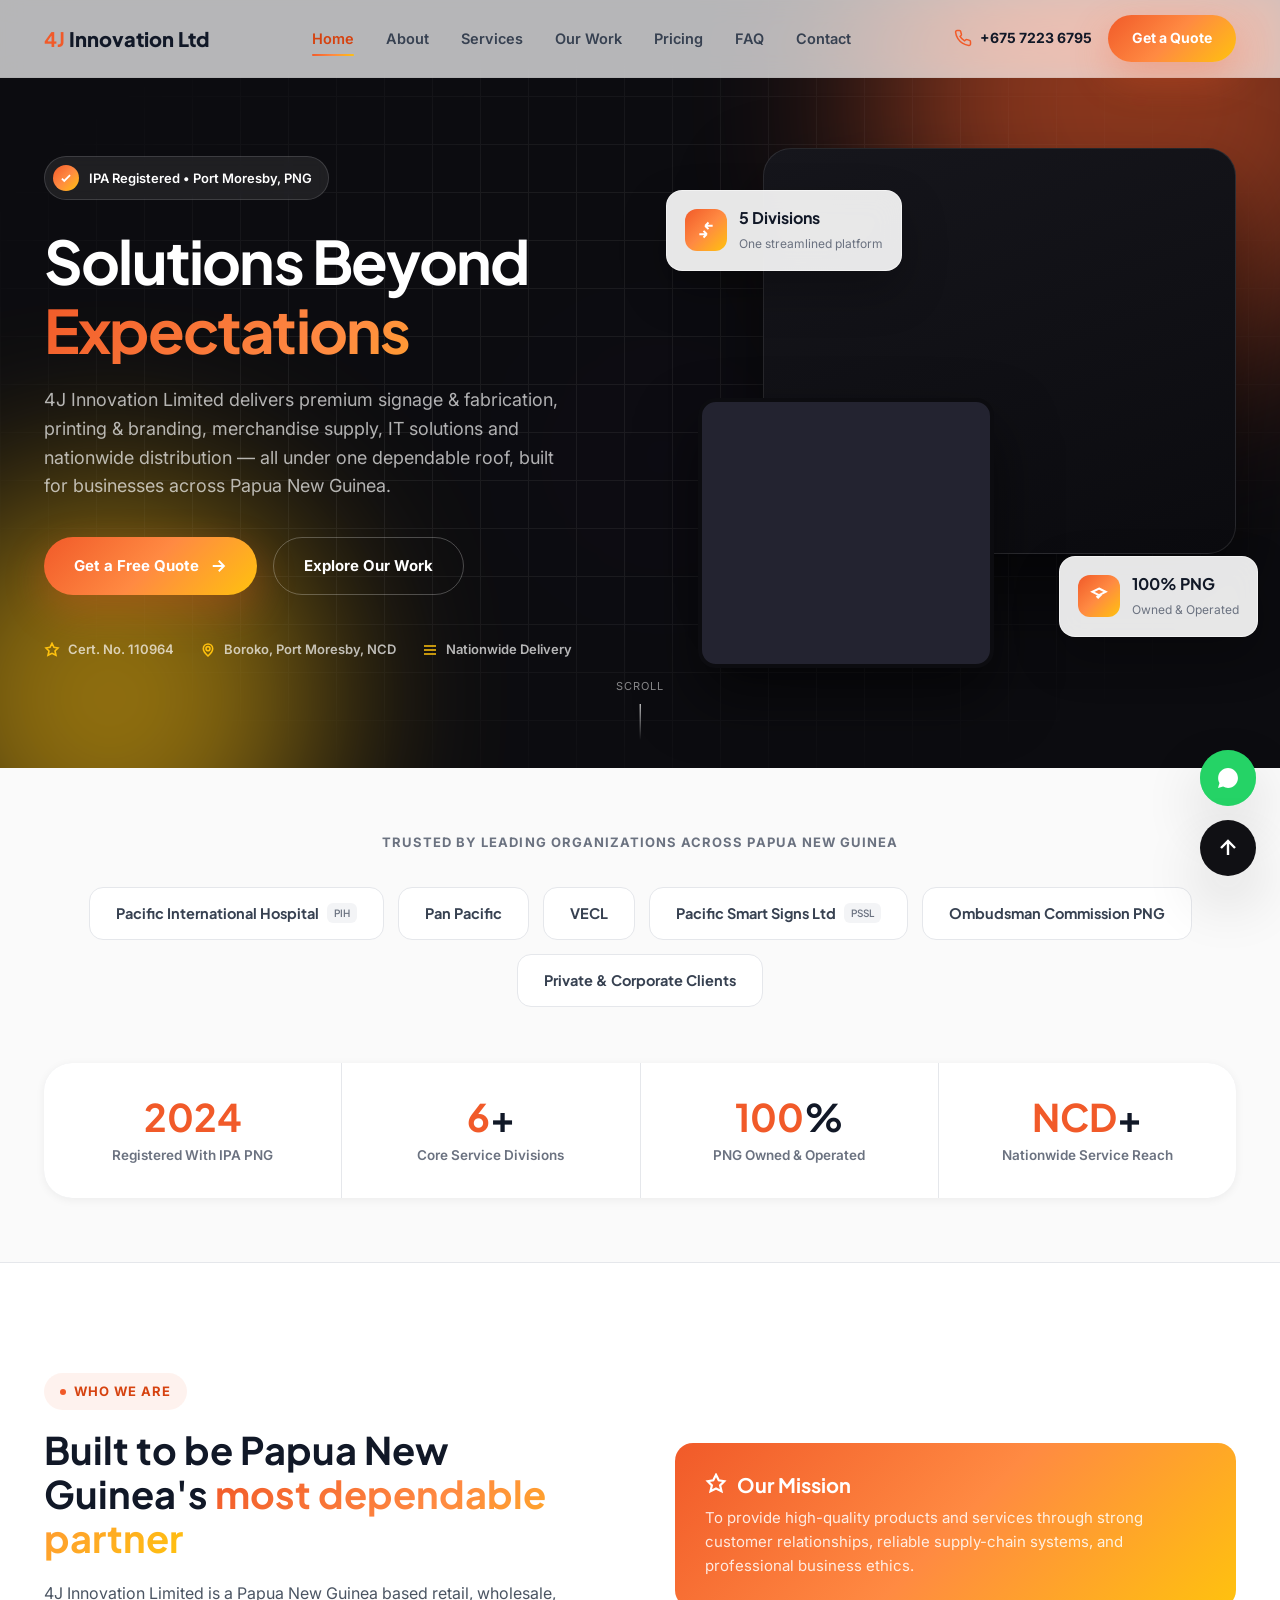
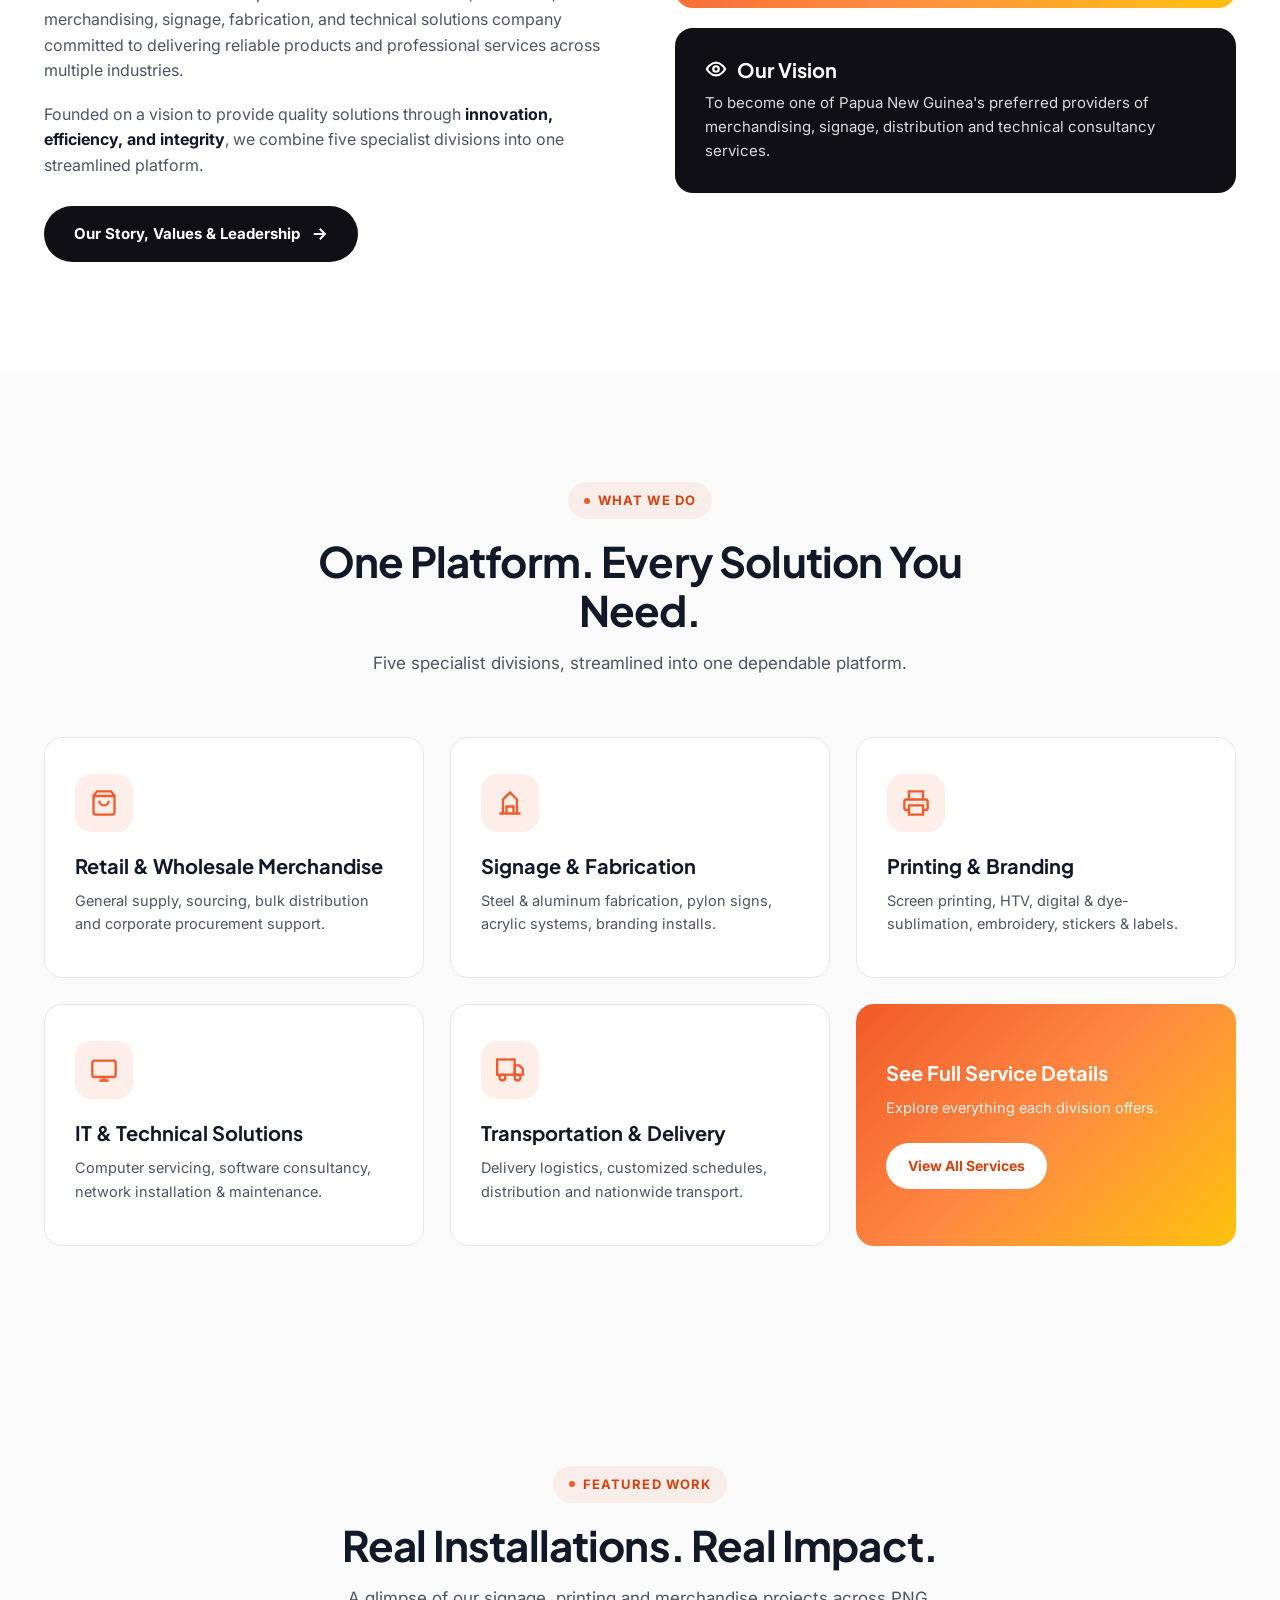
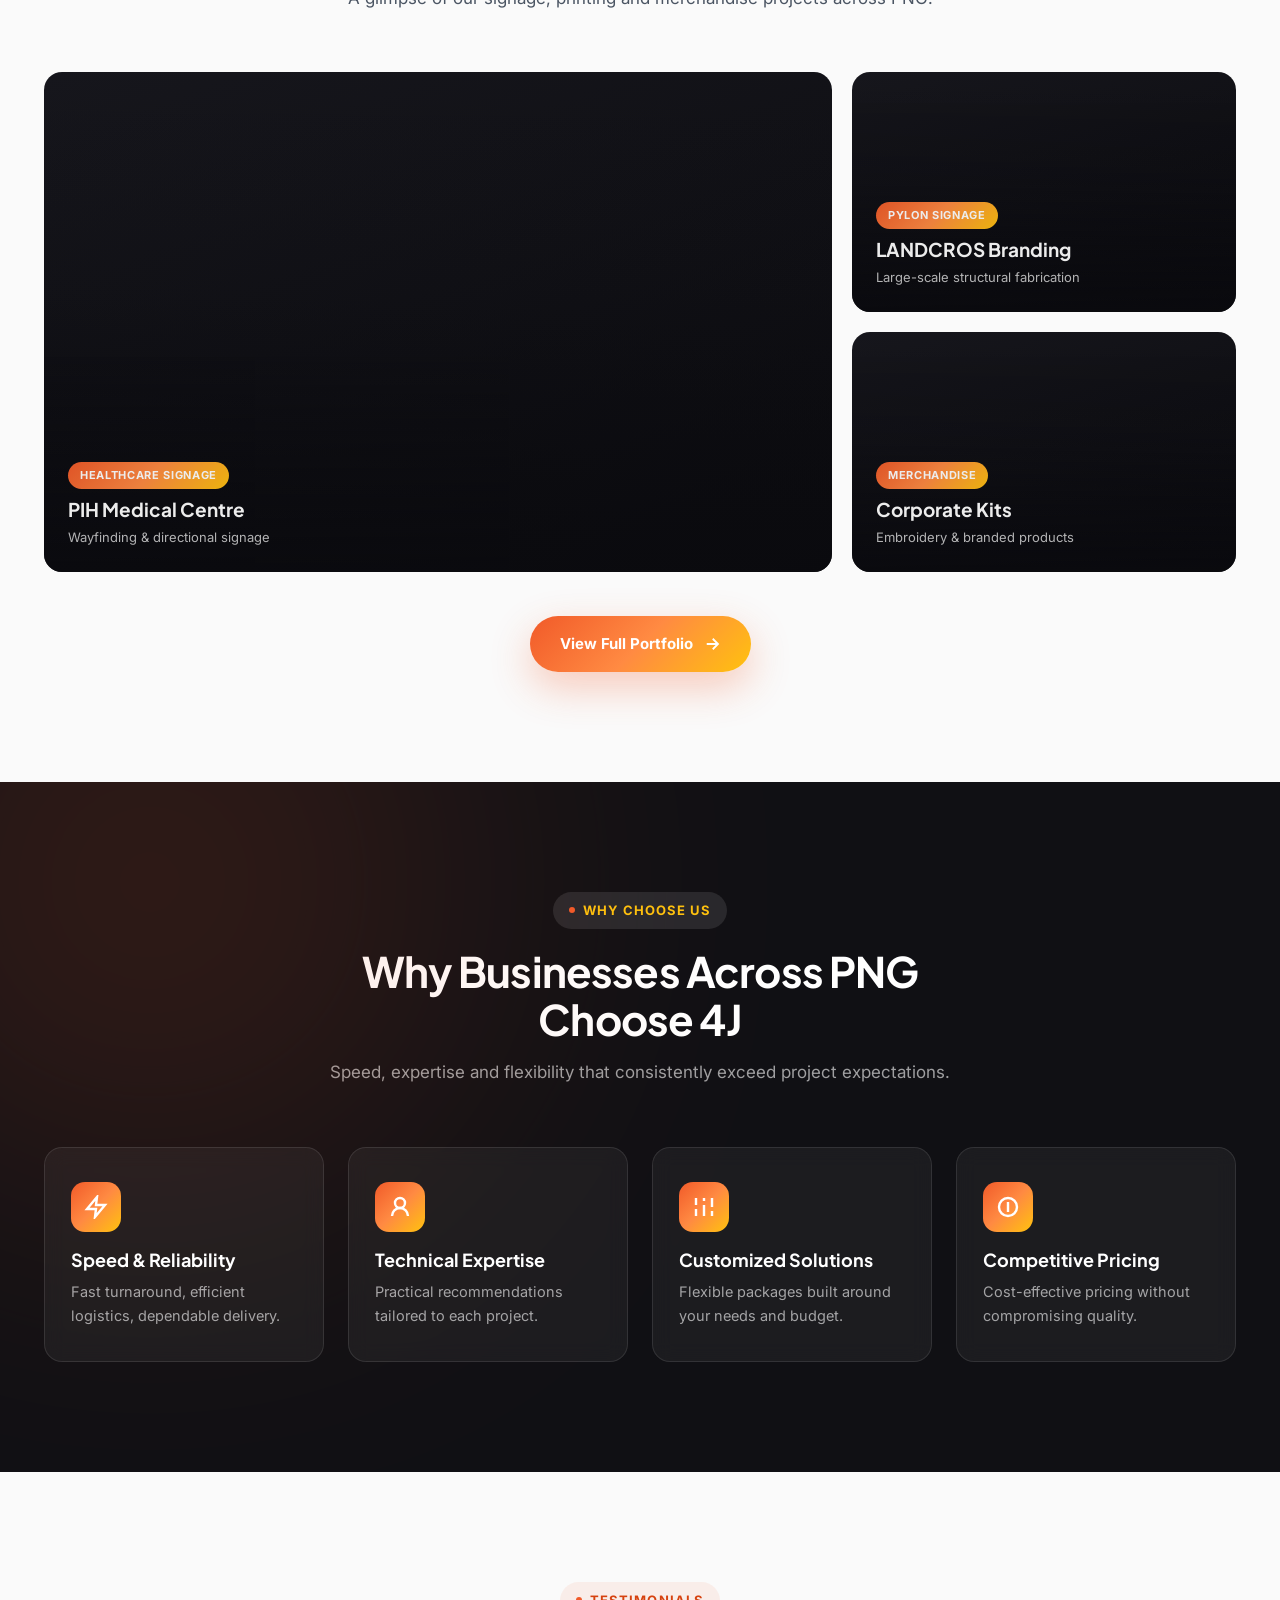
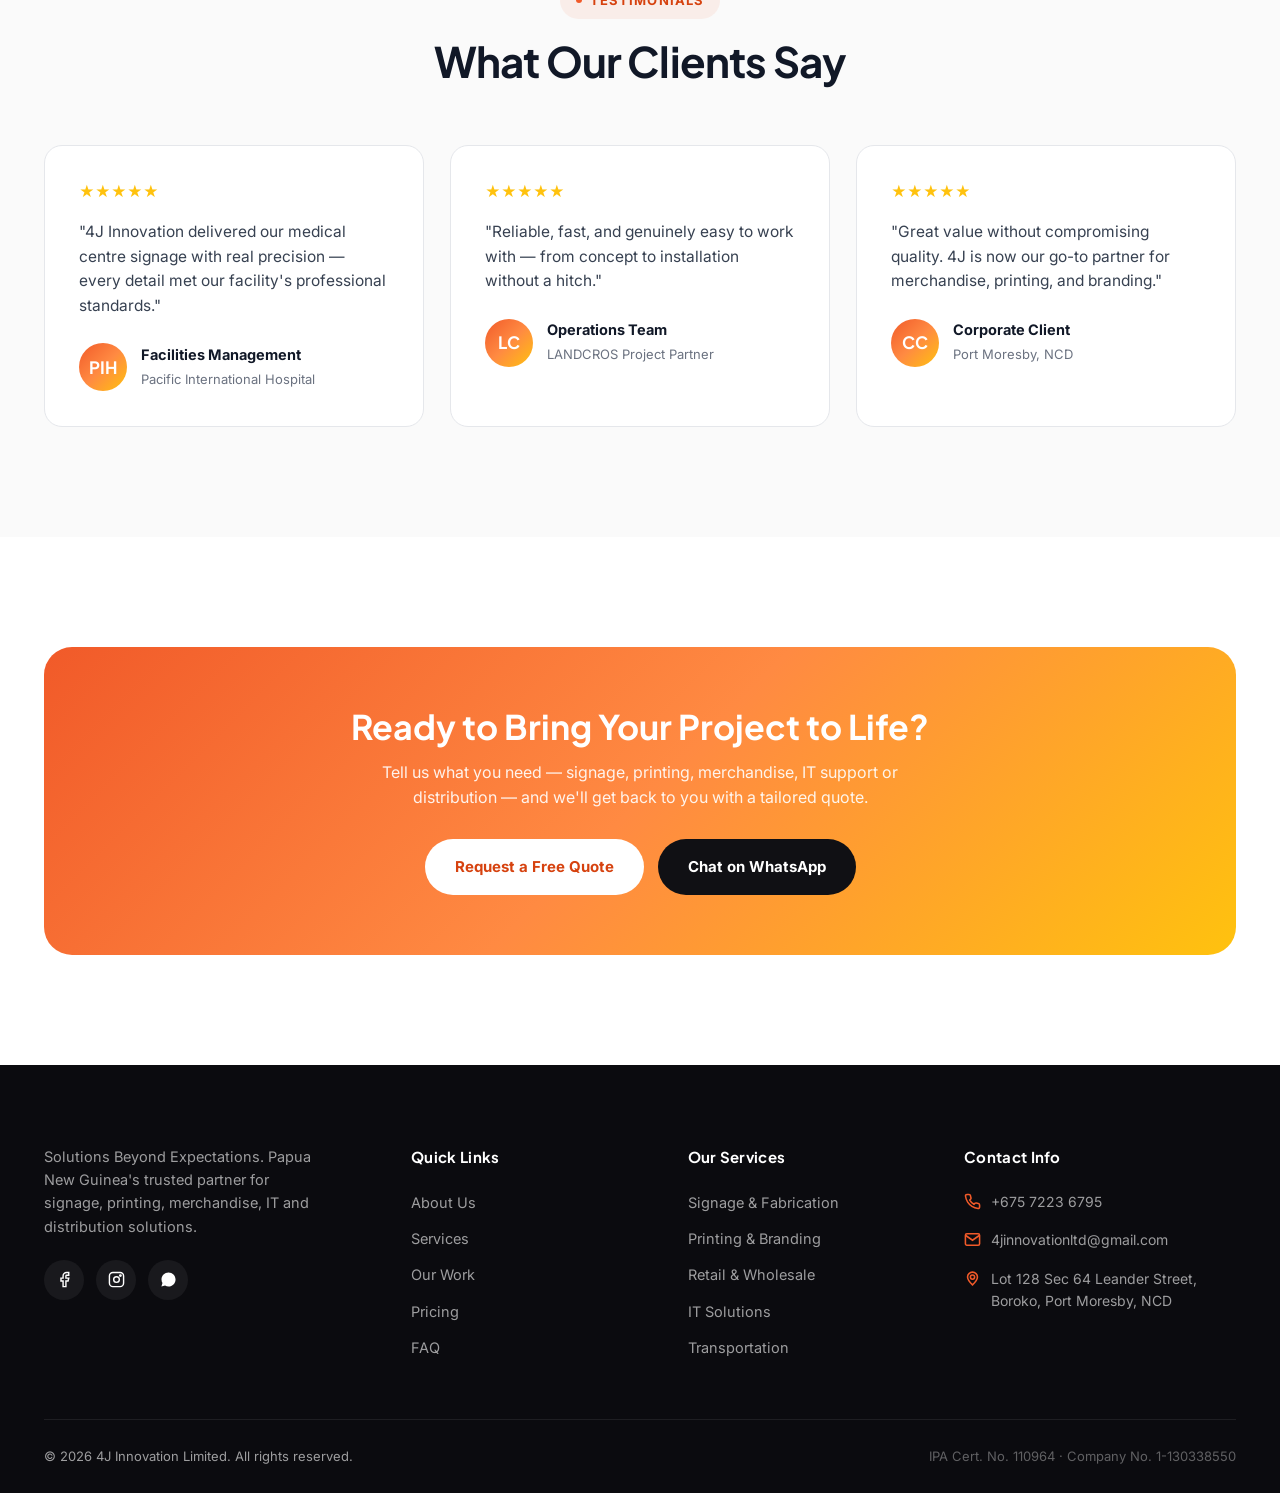
==== index.html @ 77e7da92 "Add files via upload" ====
<!DOCTYPE html>
<html lang="en">
<head>
<meta charset="UTF-8">
<meta name="viewport" content="width=device-width, initial-scale=1.0">
<title>4J Innovation Limited | Signage, Printing, Merchandise & IT Solutions — Papua New Guinea</title>
<meta name="description" content="4J Innovation Limited — Papua New Guinea's trusted partner for signage & fabrication, printing & branding, merchandise supply, IT solutions and nationwide distribution.">
<meta name="theme-color" content="#F15A29">
<link rel="icon" href="assets/favicon.png" type="image/png">
<link rel="apple-touch-icon" href="assets/favicon.png">
<link rel="stylesheet" href="assets/css/style.css">
<link rel="preconnect" href="https://fonts.googleapis.com">
<link rel="preconnect" href="https://fonts.gstatic.com" crossorigin>
<link href="https://fonts.googleapis.com/css2?family=Inter:wght@400;500;600;700;800&family=Plus+Jakarta+Sans:wght@500;600;700;800&display=swap" rel="stylesheet">
</head>
<body>

<a href="#main" class="skip-link">Skip to main content</a>

<!-- NAVBAR -->
<header class="navbar" id="navbar">
  <div class="container">
    <a href="index.html" class="brand" aria-label="4J Innovation Limited home">
      <img src="assets/logo.png" alt="4J Innovation Limited logo" onerror="this.style.display='none';this.nextElementSibling.style.display='flex'">
      <span class="brand-fallback"><b>4J</b>&nbsp;Innovation Ltd</span>
    </a>
    <nav class="nav-links" aria-label="Primary">
      <a href="index.html">Home</a>
      <a href="about.html">About</a>
      <a href="services.html">Services</a>
      <a href="portfolio.html">Our Work</a>
      <a href="pricing.html">Pricing</a>
      <a href="faq.html">FAQ</a>
      <a href="contact.html">Contact</a>
    </nav>
    <div class="nav-actions">
      <a href="tel:+67572236795" class="nav-phone"><svg viewBox="0 0 24 24" fill="none" stroke="currentColor" stroke-width="2"><path d="M22 16.92v3a2 2 0 0 1-2.18 2 19.79 19.79 0 0 1-8.63-3.07 19.5 19.5 0 0 1-6-6 19.79 19.79 0 0 1-3.07-8.67A2 2 0 0 1 4.11 2h3a2 2 0 0 1 2 1.72c.127.96.361 1.903.7 2.81a2 2 0 0 1-.45 2.11L8.09 9.91a16 16 0 0 0 6 6l1.27-1.27a2 2 0 0 1 2.11-.45c.907.339 1.85.573 2.81.7A2 2 0 0 1 22 16.92z"/></svg> +675 7223 6795</a>
      <a href="contact.html" class="btn btn-primary btn-sm">Get a Quote</a>
    </div>
    <button class="burger" id="burger" aria-label="Toggle menu" aria-expanded="false" aria-controls="mobileMenu"><span></span></button>
  </div>
</header>

<div class="mobile-menu" id="mobileMenu">
  <a href="index.html">Home</a>
  <a href="about.html">About</a>
  <a href="services.html">Services</a>
  <a href="portfolio.html">Our Work</a>
  <a href="pricing.html">Pricing</a>
  <a href="faq.html">FAQ</a>
  <a href="contact.html">Contact</a>
  <a href="contact.html" class="btn btn-primary">Get a Free Quote</a>
</div>

<main id="main">

<!-- HERO -->
<section class="hero">
  <div class="hero-bg"><div class="blob blob1"></div><div class="blob blob2"></div><div class="blob blob3"></div></div>
  <div class="hero-grid-lines"></div>
  <div class="container">
    <div class="hero-copy">
      <div class="hero-eyebrow" data-reveal="fade">
        <span class="dot"><svg viewBox="0 0 24 24" fill="none" stroke="currentColor" stroke-width="3"><path d="M5 13l4 4L19 7"/></svg></span>
        IPA Registered • Port Moresby, PNG
      </div>
      <h1 data-reveal="fade" style="transition-delay:.1s">
        <span>Solutions Beyond</span>
        <span class="text-grad">Expectations</span>
      </h1>
      <p class="lead" data-reveal="fade" style="transition-delay:.2s">
        4J Innovation Limited delivers premium signage &amp; fabrication, printing &amp; branding,
        merchandise supply, IT solutions and nationwide distribution — all under one
        dependable roof, built for businesses across Papua New Guinea.
      </p>
      <div class="hero-ctas" data-reveal="fade" style="transition-delay:.3s">
        <a href="contact.html" class="btn btn-primary">Get a Free Quote
          <svg viewBox="0 0 24 24" fill="none" stroke="currentColor" stroke-width="2.4"><path d="M5 12h14M13 5l7 7-7 7"/></svg></a>
        <a href="portfolio.html" class="btn btn-outline" style="border-color:rgba(255,255,255,.25); color:#fff;">Explore Our Work</a>
      </div>
      <div class="hero-trust" data-reveal="fade" style="transition-delay:.4s">
        <span class="pill"><svg viewBox="0 0 24 24" fill="none" stroke="currentColor" stroke-width="2.4"><path d="M12 2l3 6 6 1-4.5 4.5L18 20l-6-3-6 3 1.5-6.5L3 9l6-1 3-6z"/></svg> Cert. No. 110964</span>
        <span class="pill"><svg viewBox="0 0 24 24" fill="none" stroke="currentColor" stroke-width="2.4"><circle cx="12" cy="10" r="3"/><path d="M12 21s-7-6.5-7-11a7 7 0 0 1 14 0c0 4.5-7 11-7 11z"/></svg> Boroko, Port Moresby, NCD</span>
        <span class="pill"><svg viewBox="0 0 24 24" fill="none" stroke="currentColor" stroke-width="2.4"><path d="M3 12h18M3 6h18M3 18h18"/></svg> Nationwide Delivery</span>
      </div>
    </div>
    <div class="hero-visual" data-reveal="right">
      <div class="hero-img-main"><img src="assets/images/landcros-front.jpg" alt="LANDCROS large-format pylon signage engineered by 4J Innovation" onerror="this.remove()"></div>
      <div class="hero-img-sub"><img src="assets/images/pih-wayfinding.jpg" alt="PIH Medical Centre wayfinding signage installed by 4J Innovation" onerror="this.remove()"></div>
      <div class="floating-card card1">
        <div class="fc-ico"><svg viewBox="0 0 24 24" fill="none" stroke="currentColor" stroke-width="2.4"><path d="M20 7h-9m0 0 4-4m-4 4 4 4M4 17h9m0 0-4 4m4-4-4-4"/></svg></div>
        <div><strong>5 Divisions</strong><span>One streamlined platform</span></div>
      </div>
      <div class="floating-card card2">
        <div class="fc-ico"><svg viewBox="0 0 24 24" fill="none" stroke="currentColor" stroke-width="2.4"><path d="M9 12l2 2 4-4M12 3l8 4-8 4-8-4z"/></svg></div>
        <div><strong>100% PNG</strong><span>Owned &amp; Operated</span></div>
      </div>
    </div>
  </div>
  <div class="scroll-cue"><span>Scroll</span><span class="line"></span></div>
</section>

<!-- SOCIAL PROOF -->
<section class="proof">
  <div class="container">
    <p class="proof-label" data-reveal="fade">Trusted by leading organizations across Papua New Guinea</p>
    <div class="logo-row" data-reveal="fade">
      <div class="logo-badge">Pacific International Hospital <span class="tag">PIH</span></div>
      <div class="logo-badge">Pan Pacific</div>
      <div class="logo-badge">VECL</div>
      <div class="logo-badge">Pacific Smart Signs Ltd <span class="tag">PSSL</span></div>
      <div class="logo-badge">Ombudsman Commission PNG</div>
      <div class="logo-badge">Private &amp; Corporate Clients</div>
    </div>
    <div class="stats-bar">
      <div class="stat" data-reveal="scale"><h3><span>2024</span></h3><p>Registered With IPA PNG</p></div>
      <div class="stat" data-reveal="scale" style="transition-delay:.1s"><h3><span data-count="6">0</span>+</h3><p>Core Service Divisions</p></div>
      <div class="stat" data-reveal="scale" style="transition-delay:.2s"><h3><span data-count="100">0</span>%</h3><p>PNG Owned &amp; Operated</p></div>
      <div class="stat" data-reveal="scale" style="transition-delay:.3s"><h3><span>NCD</span>+</h3><p>Nationwide Service Reach</p></div>
    </div>
  </div>
</section>

<!-- ABOUT TEASER -->
<section class="about section-pad">
  <div class="container">
    <div class="about-wrap">
      <div class="about-copy" data-reveal="left">
        <span class="eyebrow">Who We Are</span>
        <h2 style="font-size:clamp(28px,4vw,38px); margin-bottom:22px;">Built to be Papua New Guinea's <span class="text-grad">most dependable partner</span></h2>
        <p>4J Innovation Limited is a Papua New Guinea based retail, wholesale, merchandising, signage, fabrication, and technical solutions company committed to delivering reliable products and professional services across multiple industries.</p>
        <p>Founded on a vision to provide quality solutions through <strong>innovation, efficiency, and integrity</strong>, we combine five specialist divisions into one streamlined platform.</p>
        <a href="about.html" class="btn btn-dark" style="margin-top:10px;">Our Story, Values &amp; Leadership <svg viewBox="0 0 24 24" fill="none" stroke="currentColor" stroke-width="2.4"><path d="M5 12h14M13 5l7 7-7 7"/></svg></a>
      </div>
      <div class="about-cards" data-reveal="right">
        <div class="about-card mission">
          <h4><svg viewBox="0 0 24 24" fill="none" stroke="currentColor" stroke-width="2.4"><path d="M12 2l3 6 6 1-4.5 4.5L18 20l-6-3-6 3 1.5-6.5L3 9l6-1 3-6z"/></svg> Our Mission</h4>
          <p>To provide high-quality products and services through strong customer relationships, reliable supply-chain systems, and professional business ethics.</p>
        </div>
        <div class="about-card vision">
          <h4><svg viewBox="0 0 24 24" fill="none" stroke="currentColor" stroke-width="2.4"><path d="M2 12s4-7 10-7 10 7 10 7-4 7-10 7-10-7-10-7z"/><circle cx="12" cy="12" r="3"/></svg> Our Vision</h4>
          <p>To become one of Papua New Guinea's preferred providers of merchandising, signage, distribution and technical consultancy services.</p>
        </div>
      </div>
    </div>
  </div>
</section>

<!-- SERVICES OVERVIEW -->
<section class="services section-pad">
  <div class="container">
    <div class="section-head" data-reveal="fade">
      <span class="eyebrow">What We Do</span>
      <h2>One Platform. Every Solution You Need.</h2>
      <p>Five specialist divisions, streamlined into one dependable platform.</p>
    </div>
    <div class="services-grid stagger">
      <div class="service-card" data-reveal="scale" style="--i:0">
        <div class="service-icon"><svg viewBox="0 0 24 24" fill="none" stroke="currentColor" stroke-width="2"><path d="M6 2 3 6v14a2 2 0 0 0 2 2h14a2 2 0 0 0 2-2V6l-3-4z"/><path d="M3 6h18M16 10a4 4 0 0 1-8 0"/></svg></div>
        <h3>Retail &amp; Wholesale Merchandise</h3>
        <p class="desc">General supply, sourcing, bulk distribution and corporate procurement support.</p>
      </div>
      <div class="service-card" data-reveal="scale" style="--i:1">
        <div class="service-icon"><svg viewBox="0 0 24 24" fill="none" stroke="currentColor" stroke-width="2"><path d="M3 21h18M6 21V9l6-6 6 6v12M9 21v-6h6v6"/></svg></div>
        <h3>Signage &amp; Fabrication</h3>
        <p class="desc">Steel &amp; aluminum fabrication, pylon signs, acrylic systems, branding installs.</p>
      </div>
      <div class="service-card" data-reveal="scale" style="--i:2">
        <div class="service-icon"><svg viewBox="0 0 24 24" fill="none" stroke="currentColor" stroke-width="2"><path d="M6 9V2h12v7M6 18H4a2 2 0 0 1-2-2v-5a2 2 0 0 1 2-2h16a2 2 0 0 1 2 2v5a2 2 0 0 1-2 2h-2M6 14h12v8H6z"/></svg></div>
        <h3>Printing &amp; Branding</h3>
        <p class="desc">Screen printing, HTV, digital &amp; dye-sublimation, embroidery, stickers &amp; labels.</p>
      </div>
      <div class="service-card" data-reveal="scale" style="--i:3">
        <div class="service-icon"><svg viewBox="0 0 24 24" fill="none" stroke="currentColor" stroke-width="2"><rect x="2" y="4" width="20" height="14" rx="2"/><path d="M8 21h8M12 18v3"/></svg></div>
        <h3>IT &amp; Technical Solutions</h3>
        <p class="desc">Computer servicing, software consultancy, network installation &amp; maintenance.</p>
      </div>
      <div class="service-card" data-reveal="scale" style="--i:4">
        <div class="service-icon"><svg viewBox="0 0 24 24" fill="none" stroke="currentColor" stroke-width="2"><rect x="1" y="3" width="15" height="13"/><path d="M16 8h4l3 3v5h-7z"/><circle cx="5.5" cy="18.5" r="2.5"/><circle cx="18.5" cy="18.5" r="2.5"/></svg></div>
        <h3>Transportation &amp; Delivery</h3>
        <p class="desc">Delivery logistics, customized schedules, distribution and nationwide transport.</p>
      </div>
      <div class="service-card" data-reveal="scale" style="--i:5; background:var(--grad-brand); border:none;">
        <div style="height:100%; display:flex; flex-direction:column; justify-content:center;">
          <h3 style="color:#fff;">See Full Service Details</h3>
          <p class="desc" style="color:rgba(255,255,255,.9); margin-bottom:24px;">Explore everything each division offers.</p>
          <a href="services.html" class="btn btn-white btn-sm" style="align-self:flex-start;">View All Services</a>
        </div>
      </div>
    </div>
  </div>
</section>

<!-- WORK TEASER -->
<section class="showcase section-pad" style="background:var(--gray-50);">
  <div class="container">
    <div class="section-head" data-reveal="fade">
      <span class="eyebrow">Featured Work</span>
      <h2>Real Installations. Real Impact.</h2>
      <p>A glimpse of our signage, printing and merchandise projects across PNG.</p>
    </div>
    <div class="showcase-grid" style="grid-auto-rows:240px;">
      <div class="gallery-item big" data-reveal="scale">
        <img src="assets/images/pih-wayfinding.jpg" alt="PIH Medical Centre wayfinding signage" loading="lazy" onerror="this.remove()">
        <div class="gallery-overlay"><span class="gallery-tag">Healthcare Signage</span><h4>PIH Medical Centre</h4><p>Wayfinding &amp; directional signage</p></div>
      </div>
      <div class="gallery-item" data-reveal="scale" style="transition-delay:.1s">
        <img src="assets/images/landcros-angle.jpg" alt="LANDCROS pylon signage render" loading="lazy" onerror="this.remove()">
        <div class="gallery-overlay"><span class="gallery-tag">Pylon Signage</span><h4>LANDCROS Branding</h4><p>Large-scale structural fabrication</p></div>
      </div>
      <div class="gallery-item" data-reveal="scale" style="transition-delay:.2s">
        <img src="assets/images/merch-set.jpg" alt="Branded corporate merchandise set" loading="lazy" onerror="this.remove()">
        <div class="gallery-overlay"><span class="gallery-tag">Merchandise</span><h4>Corporate Kits</h4><p>Embroidery &amp; branded products</p></div>
      </div>
    </div>
    <div style="text-align:center; margin-top:44px;" data-reveal="fade">
      <a href="portfolio.html" class="btn btn-primary">View Full Portfolio <svg viewBox="0 0 24 24" fill="none" stroke="currentColor" stroke-width="2.4"><path d="M5 12h14M13 5l7 7-7 7"/></svg></a>
    </div>
  </div>
</section>

<!-- WHY US -->
<section class="why-us section-pad">
  <div class="container">
    <div class="section-head" data-reveal="fade">
      <span class="eyebrow" style="background:rgba(255,255,255,.1); color:var(--yellow);">Why Choose Us</span>
      <h2>Why Businesses Across PNG Choose 4J</h2>
      <p>Speed, expertise and flexibility that consistently exceed project expectations.</p>
    </div>
    <div class="benefits-grid stagger">
      <div class="benefit-card" data-reveal="scale" style="--i:0">
        <div class="benefit-icon"><svg viewBox="0 0 24 24" fill="none" stroke="currentColor" stroke-width="2.4"><path d="M13 2 3 14h9l-1 8 10-12h-9l1-8z"/></svg></div>
        <h4>Speed &amp; Reliability</h4><p>Fast turnaround, efficient logistics, dependable delivery.</p>
      </div>
      <div class="benefit-card" data-reveal="scale" style="--i:1">
        <div class="benefit-icon"><svg viewBox="0 0 24 24" fill="none" stroke="currentColor" stroke-width="2.4"><circle cx="12" cy="8" r="5"/><path d="M20 21a8 8 0 0 0-16 0"/></svg></div>
        <h4>Technical Expertise</h4><p>Practical recommendations tailored to each project.</p>
      </div>
      <div class="benefit-card" data-reveal="scale" style="--i:2">
        <div class="benefit-icon"><svg viewBox="0 0 24 24" fill="none" stroke="currentColor" stroke-width="2.4"><path d="M4 21v-7M4 10V3M12 21v-11M12 6V3M20 21v-5M20 12V3"/></svg></div>
        <h4>Customized Solutions</h4><p>Flexible packages built around your needs and budget.</p>
      </div>
      <div class="benefit-card" data-reveal="scale" style="--i:3">
        <div class="benefit-icon"><svg viewBox="0 0 24 24" fill="none" stroke="currentColor" stroke-width="2.4"><circle cx="12" cy="12" r="9"/><path d="M12 7v10"/></svg></div>
        <h4>Competitive Pricing</h4><p>Cost-effective pricing without compromising quality.</p>
      </div>
    </div>
  </div>
</section>

<!-- TESTIMONIALS -->
<section class="testimonials section-pad">
  <div class="container">
    <div class="section-head" data-reveal="fade">
      <span class="eyebrow">Testimonials</span>
      <h2>What Our Clients Say</h2>
    </div>
    <div class="t-track-wrap">
      <div class="t-track" id="tTrack">
        <div class="t-card" data-reveal="scale">
          <div class="stars">★★★★★</div>
          <p class="quote">"4J Innovation delivered our medical centre signage with real precision — every detail met our facility's professional standards."</p>
          <div class="t-person"><div class="t-avatar">PIH</div><div><strong>Facilities Management</strong><span>Pacific International Hospital</span></div></div>
        </div>
        <div class="t-card" data-reveal="scale" style="transition-delay:.12s">
          <div class="stars">★★★★★</div>
          <p class="quote">"Reliable, fast, and genuinely easy to work with — from concept to installation without a hitch."</p>
          <div class="t-person"><div class="t-avatar">LC</div><div><strong>Operations Team</strong><span>LANDCROS Project Partner</span></div></div>
        </div>
        <div class="t-card" data-reveal="scale" style="transition-delay:.24s">
          <div class="stars">★★★★★</div>
          <p class="quote">"Great value without compromising quality. 4J is now our go-to partner for merchandise, printing, and branding."</p>
          <div class="t-person"><div class="t-avatar">CC</div><div><strong>Corporate Client</strong><span>Port Moresby, NCD</span></div></div>
        </div>
      </div>
      <div class="t-dots" id="tDots"></div>
    </div>
  </div>
</section>

<!-- CTA -->
<section class="section-pad">
  <div class="container">
    <div class="cta-banner" data-reveal="scale">
      <h2>Ready to Bring Your Project to Life?</h2>
      <p>Tell us what you need — signage, printing, merchandise, IT support or distribution — and we'll get back to you with a tailored quote.</p>
      <div class="btns">
        <a href="contact.html" class="btn btn-white">Request a Free Quote</a>
        <a href="https://wa.me/67572236795" class="btn btn-dark" target="_blank" rel="noopener">Chat on WhatsApp</a>
      </div>
    </div>
  </div>
</section>

</main>

<!-- FOOTER -->
<footer>
  <div class="container">
    <div class="footer-grid">
      <div class="footer-brand">
        <img src="assets/logo.png" alt="4J Innovation Limited" onerror="this.style.display='none'">
        <p>Solutions Beyond Expectations. Papua New Guinea's trusted partner for signage, printing, merchandise, IT and distribution solutions.</p>
        <div class="footer-socials">
          <a href="#" aria-label="Facebook"><svg viewBox="0 0 24 24" fill="none" stroke="currentColor" stroke-width="2"><path d="M18 2h-3a5 5 0 0 0-5 5v3H7v4h3v8h4v-8h3l1-4h-4V7a1 1 0 0 1 1-1h3z"/></svg></a>
          <a href="#" aria-label="Instagram"><svg viewBox="0 0 24 24" fill="none" stroke="currentColor" stroke-width="2"><rect x="2" y="2" width="20" height="20" rx="5"/><circle cx="12" cy="12" r="4"/><circle cx="17.5" cy="6.5" r="1"/></svg></a>
          <a href="https://wa.me/67572236795" aria-label="WhatsApp"><svg viewBox="0 0 24 24" fill="currentColor"><path d="M12.04 2C6.58 2 2.13 6.45 2.13 11.91c0 1.87.5 3.62 1.36 5.13L2 22l5.11-1.44a9.86 9.86 0 0 0 4.93 1.32h.01c5.46 0 9.9-4.45 9.9-9.91C21.95 6.45 17.5 2 12.04 2z"/></svg></a>
        </div>
      </div>
      <div>
        <h5>Quick Links</h5>
        <div class="footer-links">
          <a href="about.html">About Us</a><a href="services.html">Services</a><a href="portfolio.html">Our Work</a><a href="pricing.html">Pricing</a><a href="faq.html">FAQ</a>
        </div>
      </div>
      <div>
        <h5>Our Services</h5>
        <div class="footer-links">
          <a href="services.html">Signage &amp; Fabrication</a><a href="services.html">Printing &amp; Branding</a><a href="services.html">Retail &amp; Wholesale</a><a href="services.html">IT Solutions</a><a href="services.html">Transportation</a>
        </div>
      </div>
      <div>
        <h5>Contact Info</h5>
        <ul class="footer-contact">
          <li><svg viewBox="0 0 24 24" fill="none" stroke="currentColor" stroke-width="2.2"><path d="M22 16.92v3a2 2 0 0 1-2.18 2 19.79 19.79 0 0 1-8.63-3.07 19.5 19.5 0 0 1-6-6 19.79 19.79 0 0 1-3.07-8.67A2 2 0 0 1 4.11 2h3a2 2 0 0 1 2 1.72c.127.96.361 1.903.7 2.81a2 2 0 0 1-.45 2.11L8.09 9.91a16 16 0 0 0 6 6l1.27-1.27a2 2 0 0 1 2.11-.45c.907.339 1.85.573 2.81.7A2 2 0 0 1 22 16.92z"/></svg> +675 7223 6795</li>
          <li><svg viewBox="0 0 24 24" fill="none" stroke="currentColor" stroke-width="2.2"><rect x="2" y="4" width="20" height="16" rx="2"/><path d="m22 6-10 7L2 6"/></svg> 4jinnovationltd@gmail.com</li>
          <li><svg viewBox="0 0 24 24" fill="none" stroke="currentColor" stroke-width="2.2"><circle cx="12" cy="10" r="3"/><path d="M12 21s-7-6.5-7-11a7 7 0 0 1 14 0c0 4.5-7 11-7 11z"/></svg> Lot 128 Sec 64 Leander Street, Boroko, Port Moresby, NCD</li>
        </ul>
      </div>
    </div>
    <div class="footer-bottom">
      <span>© <span id="year"></span> 4J Innovation Limited. All rights reserved.</span>
      <span class="reg">IPA Cert. No. 110964 · Company No. 1-130338550</span>
    </div>
  </div>
</footer>

<div class="floating-actions">
  <a href="https://wa.me/67572236795" class="fab whatsapp" aria-label="Chat with us on WhatsApp" target="_blank" rel="noopener">
    <svg viewBox="0 0 24 24" fill="currentColor"><path d="M12.04 2C6.58 2 2.13 6.45 2.13 11.91c0 1.87.5 3.62 1.36 5.13L2 22l5.11-1.44a9.86 9.86 0 0 0 4.93 1.32h.01c5.46 0 9.9-4.45 9.9-9.91C21.95 6.45 17.5 2 12.04 2z"/></svg>
  </a>
  <button class="fab top" id="toTop" aria-label="Back to top"><svg viewBox="0 0 24 24" fill="none" stroke="currentColor" stroke-width="2.4"><path d="M12 19V5M5 12l7-7 7 7"/></svg></button>
</div>

<script src="assets/js/main.js" defer></script>
</body>
</html>
---- assets/css/style.css ----
/* ============================================================
   ROOT / RESET
=============================================================== */
:root{
  --orange:#F15A29; --orange-light:#FF8A42; --orange-dark:#D6420F; --yellow:#FFC20E;
  --dark:#101014; --dark-2:#1A1A22; --dark-3:#232330;
  --ink:#111827; --gray-700:#374151; --gray-600:#4B5563; --gray-500:#6B7280;
  --gray-400:#9CA3AF; --gray-200:#E5E7EB; --gray-100:#F3F4F6; --gray-50:#FAFAFA; --white:#FFFFFF;
  --grad-brand: linear-gradient(135deg, var(--orange) 0%, var(--orange-light) 50%, var(--yellow) 100%);
  --grad-dark: linear-gradient(160deg, #16161C 0%, #0B0B0F 100%);
  --font-head: 'Plus Jakarta Sans', 'Inter', sans-serif;
  --font-body: 'Inter', sans-serif;
  --radius-sm:10px; --radius-md:18px; --radius-lg:28px; --radius-full:999px;
  --shadow-sm:0 2px 10px rgba(16,16,20,.06);
  --shadow-md:0 10px 30px rgba(16,16,20,.10);
  --shadow-lg:0 25px 60px rgba(16,16,20,.16);
  --shadow-orange:0 15px 40px rgba(241,90,41,.30);
  --ease: cubic-bezier(.22,1,.36,1);
  --nav-h: 78px;
}
*,*::before,*::after{ box-sizing:border-box; margin:0; padding:0; }
html{ scroll-behavior:smooth; -webkit-text-size-adjust:100%; }
body{ font-family:var(--font-body); color:var(--ink); background:var(--white); line-height:1.6; overflow-x:hidden; -webkit-font-smoothing:antialiased; }
img{ max-width:100%; display:block; }
a{ color:inherit; text-decoration:none; }
ul{ list-style:none; }
button{ font-family:inherit; cursor:pointer; border:none; background:none; }
h1,h2,h3,h4{ font-family:var(--font-head); color:var(--ink); line-height:1.15; font-weight:700; }
section{ position:relative; scroll-margin-top: var(--nav-h); }
:focus-visible{ outline:3px solid var(--orange); outline-offset:3px; border-radius:4px; }
.skip-link{ position:absolute; left:-999px; top:0; z-index:9999; background:var(--orange); color:#fff; padding:14px 22px; border-radius:0 0 10px 0; font-weight:600; }
.skip-link:focus{ left:0; }

/* ============================================================
   UTILITIES
=============================================================== */
.container{ width:100%; max-width:1240px; margin:0 auto; padding:0 24px; }
.section-pad{ padding:110px 0; }
@media(max-width:768px){ .section-pad{ padding:70px 0; } }
.eyebrow{ display:inline-flex; align-items:center; gap:8px; font-size:13px; font-weight:700; letter-spacing:.08em; text-transform:uppercase; color:var(--orange-dark); background:rgba(241,90,41,.08); padding:8px 16px; border-radius:var(--radius-full); margin-bottom:18px; }
.eyebrow::before{ content:''; width:6px; height:6px; border-radius:50%; background:var(--orange); }
.section-head{ max-width:680px; margin:0 auto 60px; text-align:center; }
.section-head h2{ font-size:clamp(28px,4vw,42px); margin-bottom:16px; letter-spacing:-.02em; }
.section-head p{ color:var(--gray-600); font-size:17px; }
.section-head.left{ margin:0 0 50px; text-align:left; }
.text-grad{ background:var(--grad-brand); -webkit-background-clip:text; background-clip:text; color:transparent; }
.btn{ display:inline-flex; align-items:center; justify-content:center; gap:10px; padding:16px 30px; border-radius:var(--radius-full); font-weight:700; font-size:15px; transition:transform .35s var(--ease), box-shadow .35s var(--ease), background .35s var(--ease), color .35s var(--ease); white-space:nowrap; position:relative; isolation:isolate; overflow:hidden; }
.btn svg{ width:18px; height:18px; transition:transform .3s var(--ease); }
.btn-primary{ background:var(--grad-brand); color:#fff; box-shadow:var(--shadow-orange); }
.btn-primary:hover{ transform:translateY(-3px); box-shadow:0 20px 45px rgba(241,90,41,.4); }
.btn-primary:hover svg{ transform:translateX(4px); }
.btn-dark{ background:var(--dark); color:#fff; }
.btn-dark:hover{ transform:translateY(-3px); background:#000; box-shadow:var(--shadow-lg); }
.btn-outline{ background:transparent; border:1.5px solid rgba(17,24,39,.15); color:var(--ink); }
.btn-outline:hover{ border-color:var(--orange); color:var(--orange-dark); transform:translateY(-3px); }
.btn-white{ background:#fff; color:var(--orange-dark); }
.btn-white:hover{ transform:translateY(-3px); box-shadow:0 15px 40px rgba(0,0,0,.25); }
.btn-block{ width:100%; }
.btn-sm{ padding:12px 22px; font-size:14px; }
.pill{ display:inline-flex; align-items:center; gap:8px; font-size:13px; font-weight:600; color:var(--gray-600); }
.pill svg{ width:16px; height:16px; color:var(--orange); flex-shrink:0; }
[data-reveal]{ opacity:0; transform:translateY(36px); transition:opacity .8s var(--ease), transform .8s var(--ease); }
[data-reveal].in-view{ opacity:1; transform:none; }
[data-reveal="fade"]{ transform:none; }
[data-reveal="left"]{ transform:translateX(-40px); }
[data-reveal="left"].in-view{ transform:none; }
[data-reveal="right"]{ transform:translateX(40px); }
[data-reveal="right"].in-view{ transform:none; }
[data-reveal="scale"]{ transform:scale(.92); }
[data-reveal="scale"].in-view{ transform:scale(1); }
@media(prefers-reduced-motion:reduce){ *{ animation-duration:.001ms !important; animation-iteration-count:1 !important; transition-duration:.001ms !important; scroll-behavior:auto !important; } }
.stagger > *{ transition-delay:calc(var(--i,0) * 90ms); }

/* ============================================================
   NAVBAR
=============================================================== */
.navbar{ position:fixed; top:0; left:0; right:0; z-index:1000; height:var(--nav-h); display:flex; align-items:center; background:rgba(255,255,255,.7); backdrop-filter:blur(14px) saturate(180%); -webkit-backdrop-filter:blur(14px) saturate(180%); transition:background .4s var(--ease), box-shadow .4s var(--ease), height .4s var(--ease); border-bottom:1px solid rgba(0,0,0,.04); }
.navbar .container{ display:flex; align-items:center; justify-content:space-between; height:100%; }
.navbar.scrolled{ height:68px; background:rgba(255,255,255,.85); box-shadow:0 4px 30px rgba(16,16,20,.08); }
.brand{ display:flex; align-items:center; gap:10px; z-index:2; }
.brand img{ height:46px; width:auto; transition:height .4s var(--ease); }
.navbar.scrolled .brand img{ height:38px; }
.brand-fallback{ display:none; font-family:var(--font-head); font-weight:800; font-size:20px; color:var(--ink); }
.brand-fallback b{ color:var(--orange); }
.nav-links{ display:flex; align-items:center; gap:32px; }
.nav-links a{ font-size:14.5px; font-weight:600; color:var(--gray-700); position:relative; padding:6px 0; transition:color .3s; }
.nav-links a::after{ content:''; position:absolute; left:0; bottom:0; width:0; height:2px; background:var(--grad-brand); transition:width .35s var(--ease); border-radius:2px; }
.nav-links a:hover{ color:var(--orange-dark); }
.nav-links a:hover::after{ width:100%; }
.nav-links a.active-link{ color:var(--orange-dark); }
.nav-links a.active-link::after{ width:100%; }
.nav-actions{ display:flex; align-items:center; gap:16px; }
.nav-actions .btn{ padding:12px 24px; font-size:14px; }
.nav-phone{ display:flex; align-items:center; gap:8px; font-weight:700; font-size:14px; color:var(--ink); }
.nav-phone svg{ width:18px; height:18px; color:var(--orange); }
.burger{ display:none; width:44px; height:44px; border-radius:50%; align-items:center; justify-content:center; background:var(--gray-100); z-index:2; }
.burger span, .burger span::before, .burger span::after{ content:''; display:block; width:20px; height:2px; background:var(--ink); border-radius:2px; position:relative; transition:all .3s var(--ease); }
.burger span::before{ position:absolute; top:-7px; }
.burger span::after{ position:absolute; top:7px; }
.burger.active span{ background:transparent; }
.burger.active span::before{ top:0; transform:rotate(45deg); }
.burger.active span::after{ top:0; transform:rotate(-45deg); }
.mobile-menu{ position:fixed; inset:0; z-index:999; background:rgba(16,16,20,.98); display:flex; flex-direction:column; align-items:center; justify-content:center; gap:8px; opacity:0; visibility:hidden; transform:translateY(-16px); transition:opacity .4s var(--ease), transform .4s var(--ease), visibility .4s; }
.mobile-menu.active{ opacity:1; visibility:visible; transform:none; }
.mobile-menu a{ color:#fff; font-size:26px; font-weight:700; font-family:var(--font-head); padding:14px 0; }
.mobile-menu a:hover, .mobile-menu a.active-link{ color:var(--orange-light); }
.mobile-menu .btn{ margin-top:24px; }
@media(max-width:960px){ .nav-links, .nav-phone{ display:none; } .burger{ display:flex; } .nav-actions .btn{ display:none; } }

/* ============================================================
   PAGE HERO (subpages)
=============================================================== */
.page-hero{ position:relative; padding:calc(var(--nav-h) + 90px) 0 90px; background:var(--grad-dark); overflow:hidden; color:#fff; text-align:center; }
.page-hero::before{ content:''; position:absolute; width:520px; height:520px; border-radius:50%; background:var(--orange); filter:blur(170px); opacity:.28; top:-220px; left:50%; transform:translateX(-50%); }
.page-hero .container{ position:relative; z-index:1; }
.breadcrumb{ display:flex; justify-content:center; gap:8px; align-items:center; font-size:13.5px; color:rgba(255,255,255,.55); margin-bottom:18px; }
.breadcrumb a{ color:rgba(255,255,255,.8); font-weight:600; }
.breadcrumb a:hover{ color:var(--orange-light); }
.breadcrumb svg{ width:14px; height:14px; }
.page-hero h1{ color:#fff; font-size:clamp(32px,5vw,52px); letter-spacing:-.02em; margin-bottom:16px; }
.page-hero p{ color:rgba(255,255,255,.65); font-size:17px; max-width:640px; margin:0 auto; }

/* ============================================================
   HERO (home)
=============================================================== */
.hero{ position:relative; padding:calc(var(--nav-h) + 70px) 0 100px; overflow:hidden; background:#0C0C10; }
.hero-bg{ position:absolute; inset:0; z-index:0; }
.blob{ position:absolute; border-radius:50%; filter:blur(90px); opacity:.55; animation:float 16s ease-in-out infinite; }
.blob1{ width:520px; height:520px; background:var(--orange); top:-160px; right:-120px; }
.blob2{ width:420px; height:420px; background:var(--yellow); bottom:-140px; left:-100px; animation-delay:-6s; }
.blob3{ width:300px; height:300px; background:#8b3dff10; top:40%; left:40%; animation-delay:-10s; opacity:.25; }
@keyframes float{ 0%,100%{ transform:translate(0,0) scale(1); } 33%{ transform:translate(30px,-40px) scale(1.08); } 66%{ transform:translate(-25px,25px) scale(.95); } }
.hero-grid-lines{ position:absolute; inset:0; z-index:0; opacity:.06; background-image:linear-gradient(#fff 1px,transparent 1px), linear-gradient(90deg,#fff 1px,transparent 1px); background-size:48px 48px; mask-image:radial-gradient(ellipse at center, #000 40%, transparent 80%); }
.hero .container{ position:relative; z-index:2; display:grid; grid-template-columns:1.05fr .95fr; gap:60px; align-items:center; }
@media(max-width:960px){ .hero .container{ grid-template-columns:1fr; text-align:center; } }
.hero-eyebrow{ display:inline-flex; align-items:center; gap:10px; padding:8px 16px 8px 8px; border-radius:var(--radius-full); background:rgba(255,255,255,.08); border:1px solid rgba(255,255,255,.14); color:#fff; font-size:13px; font-weight:600; backdrop-filter:blur(6px); margin-bottom:26px; }
.hero-eyebrow .dot{ width:26px;height:26px;border-radius:50%; background:var(--grad-brand); display:flex;align-items:center;justify-content:center; }
.hero-eyebrow svg{ width:14px;height:14px; color:#fff; }
.hero h1{ color:#fff; font-size:clamp(36px,5.2vw,60px); letter-spacing:-.03em; margin-bottom:22px; }
.hero h1 span{ display:block; }
.hero p.lead{ color:rgba(255,255,255,.68); font-size:18px; max-width:520px; margin-bottom:36px; }
@media(max-width:960px){ .hero p.lead{ margin-left:auto; margin-right:auto; } }
.hero-ctas{ display:flex; gap:16px; flex-wrap:wrap; margin-bottom:44px; }
@media(max-width:960px){ .hero-ctas{ justify-content:center; } }
.hero-trust{ display:flex; flex-wrap:wrap; gap:26px; }
@media(max-width:960px){ .hero-trust{ justify-content:center; } }
.hero-trust .pill{ color:rgba(255,255,255,.7); }
.hero-trust .pill svg{ color:var(--yellow); }
.hero-visual{ position:relative; height:520px; }
@media(max-width:960px){ .hero-visual{ height:380px; margin-top:20px; } }
@media(max-width:520px){ .hero-visual{ height:320px; } }
.hero-img-main{ position:absolute; top:0; right:0; width:88%; height:78%; border-radius:var(--radius-lg); overflow:hidden; box-shadow:0 40px 80px rgba(0,0,0,.5); border:1px solid rgba(255,255,255,.1); background:var(--grad-dark); }
.hero-img-main img{ width:100%; height:100%; object-fit:cover; }
.hero-img-sub{ position:absolute; bottom:0; left:0; width:55%; height:52%; border-radius:var(--radius-md); overflow:hidden; box-shadow:0 30px 60px rgba(0,0,0,.5); border:4px solid #0C0C10; animation:floaty 6s ease-in-out infinite; background:var(--dark-3); }
.hero-img-sub img{ width:100%; height:100%; object-fit:cover; }
@keyframes floaty{ 0%,100%{ transform:translateY(0);} 50%{ transform:translateY(-14px);} }
.floating-card{ position:absolute; background:rgba(255,255,255,.9); backdrop-filter:blur(14px); border-radius:16px; padding:14px 18px; box-shadow:0 20px 45px rgba(0,0,0,.25); display:flex; align-items:center; gap:12px; border:1px solid rgba(255,255,255,.5); animation:floaty 7s ease-in-out infinite; }
.floating-card.card1{ top:8%; left:-6%; animation-delay:-1s; }
.floating-card.card2{ bottom:6%; right:-4%; animation-delay:-3s; }
@media(max-width:640px){ .floating-card{ display:none; } }
.floating-card .fc-ico{ width:42px; height:42px; border-radius:12px; background:var(--grad-brand); display:flex; align-items:center; justify-content:center; flex-shrink:0; }
.floating-card .fc-ico svg{ width:20px; height:20px; color:#fff; }
.floating-card strong{ display:block; font-size:16px; font-family:var(--font-head); color:var(--ink); }
.floating-card span{ font-size:12px; color:var(--gray-500); }
.scroll-cue{ position:absolute; bottom:28px; left:50%; transform:translateX(-50%); z-index:2; display:flex; flex-direction:column; align-items:center; gap:8px; color:rgba(255,255,255,.5); font-size:11px; letter-spacing:.1em; text-transform:uppercase; }
.scroll-cue .line{ width:1px; height:36px; background:linear-gradient(#fff,transparent); position:relative; overflow:hidden; }
.scroll-cue .line::after{ content:''; position:absolute; top:-40%; left:0; width:100%; height:40%; background:var(--orange); animation:scrollLine 2s infinite; }
@keyframes scrollLine{ 0%{ top:-40%;} 100%{ top:100%;} }
@media(max-width:960px){ .scroll-cue{ display:none; } }

/* ============================================================
   SOCIAL PROOF + STATS
=============================================================== */
.proof{ background:var(--gray-50); padding:64px 0; border-bottom:1px solid var(--gray-200); }
.proof-label{ text-align:center; font-size:13px; font-weight:700; letter-spacing:.08em; text-transform:uppercase; color:var(--gray-500); margin-bottom:34px; }
.logo-row{ display:flex; flex-wrap:wrap; align-items:center; justify-content:center; gap:14px; }
.logo-badge{ padding:14px 26px; border-radius:14px; background:#fff; border:1px solid var(--gray-200); font-family:var(--font-head); font-weight:700; color:var(--gray-700); font-size:14.5px; transition:all .35s var(--ease); display:flex; align-items:center; gap:8px; }
.logo-badge:hover{ border-color:var(--orange); color:var(--orange-dark); transform:translateY(-4px); box-shadow:var(--shadow-md); }
.logo-badge span.tag{ font-size:10px; background:var(--gray-100); color:var(--gray-500); padding:2px 7px; border-radius:6px; font-weight:600; }
.stats-bar{ margin-top:56px; display:grid; grid-template-columns:repeat(4,1fr); gap:1px; background:var(--gray-200); border-radius:var(--radius-lg); overflow:hidden; box-shadow:var(--shadow-sm); }
@media(max-width:768px){ .stats-bar{ grid-template-columns:repeat(2,1fr); } }
.stat{ background:#fff; padding:32px 20px; text-align:center; }
.stat h3{ font-size:clamp(28px,3.4vw,38px); font-family:var(--font-head); color:var(--ink); margin-bottom:6px; }
.stat h3 span{ color:var(--orange); }
.stat p{ font-size:13.5px; color:var(--gray-500); font-weight:600; }

/* ============================================================
   ABOUT
=============================================================== */
.about{ background:#fff; }
.about-wrap{ display:grid; grid-template-columns:1fr 1fr; gap:70px; align-items:center; }
@media(max-width:900px){ .about-wrap{ grid-template-columns:1fr; gap:40px; } }
.about-copy p{ color:var(--gray-600); margin-bottom:18px; font-size:16px; }
.about-copy p strong{ color:var(--ink); }
.about-cards{ display:flex; flex-direction:column; gap:20px; }
.about-card{ padding:30px; border-radius:var(--radius-md); position:relative; overflow:hidden; transition:transform .4s var(--ease), box-shadow .4s var(--ease); }
.about-card:hover{ transform:translateY(-6px); box-shadow:var(--shadow-lg); }
.about-card.mission{ background:var(--grad-brand); color:#fff; }
.about-card.vision{ background:var(--dark); color:#fff; }
.about-card h4{ color:#fff; font-size:20px; margin-bottom:10px; display:flex; align-items:center; gap:10px; }
.about-card h4 svg{ width:22px; height:22px; }
.about-card p{ color:rgba(255,255,255,.85); font-size:15px; }

/* ============================================================
   TIMELINE (History)
=============================================================== */
.timeline{ position:relative; max-width:900px; margin:0 auto; }
.timeline::before{ content:''; position:absolute; left:28px; top:0; bottom:0; width:2px; background:var(--gray-200); }
@media(max-width:640px){ .timeline::before{ left:18px; } }
.timeline-item{ position:relative; padding-left:80px; margin-bottom:46px; }
@media(max-width:640px){ .timeline-item{ padding-left:52px; } }
.timeline-item:last-child{ margin-bottom:0; }
.timeline-dot{ position:absolute; left:12px; top:0; width:34px; height:34px; border-radius:50%; background:var(--grad-brand); display:flex; align-items:center; justify-content:center; color:#fff; z-index:1; box-shadow:0 8px 20px rgba(241,90,41,.35); }
.timeline-dot svg{ width:16px; height:16px; }
@media(max-width:640px){ .timeline-dot{ left:2px; width:28px;height:28px; } .timeline-dot svg{ width:13px;height:13px; } }
.timeline-content{ background:#fff; border:1px solid var(--gray-200); border-radius:var(--radius-md); padding:26px 28px; transition:all .4s var(--ease); }
.timeline-content:hover{ transform:translateY(-4px); box-shadow:var(--shadow-md); border-color:transparent; }
.timeline-year{ display:inline-block; font-size:12.5px; font-weight:700; color:var(--orange-dark); background:rgba(241,90,41,.08); padding:4px 12px; border-radius:var(--radius-full); margin-bottom:10px; }
.timeline-content h4{ font-size:18px; margin-bottom:8px; }
.timeline-content p{ color:var(--gray-600); font-size:14.5px; }

/* ============================================================
   CORE VALUES
=============================================================== */
.values-grid{ display:grid; grid-template-columns:repeat(3,1fr); gap:24px; }
@media(max-width:900px){ .values-grid{ grid-template-columns:repeat(2,1fr); } }
@media(max-width:560px){ .values-grid{ grid-template-columns:1fr; } }
.value-card{ text-align:center; padding:38px 26px; border-radius:var(--radius-md); background:#fff; border:1px solid var(--gray-200); transition:all .4s var(--ease); }
.value-card:hover{ transform:translateY(-8px); box-shadow:var(--shadow-lg); border-color:transparent; }
.value-icon{ width:64px; height:64px; border-radius:18px; background:var(--grad-brand); display:flex; align-items:center; justify-content:center; margin:0 auto 20px; transition:transform .4s var(--ease); }
.value-card:hover .value-icon{ transform:rotate(-8deg) scale(1.06); }
.value-icon svg{ width:28px; height:28px; color:#fff; }
.value-card h4{ font-size:18px; margin-bottom:10px; }
.value-card p{ color:var(--gray-600); font-size:14px; }

/* ============================================================
   LEADERSHIP
=============================================================== */
.leader-wrap{ display:grid; grid-template-columns:.85fr 1.15fr; gap:50px; align-items:center; background:var(--dark); border-radius:var(--radius-lg); padding:50px; color:#fff; position:relative; overflow:hidden; }
@media(max-width:860px){ .leader-wrap{ grid-template-columns:1fr; padding:34px; } }
.leader-wrap::before{ content:''; position:absolute; width:400px;height:400px;border-radius:50%;background:var(--orange); filter:blur(150px); opacity:.2; top:-140px; right:-100px; }
.leader-photo{ position:relative; z-index:1; }
.leader-photo-frame{ width:100%; aspect-ratio:1/1.05; border-radius:var(--radius-lg); overflow:hidden; background:var(--grad-brand); display:flex; align-items:center; justify-content:center; box-shadow:var(--shadow-lg); border:1px solid rgba(255,255,255,.1); }
.leader-photo-frame img{ width:100%; height:100%; object-fit:cover; }
.leader-photo-frame .initials{ font-family:var(--font-head); font-size:96px; font-weight:800; color:rgba(255,255,255,.92); }
.leader-info{ position:relative; z-index:1; }
.leader-info .role-tag{ display:inline-block; background:rgba(255,255,255,.1); color:var(--yellow); font-size:12.5px; font-weight:700; text-transform:uppercase; letter-spacing:.06em; padding:6px 16px; border-radius:var(--radius-full); margin-bottom:16px; }
.leader-info h3{ color:#fff; font-size:30px; margin-bottom:4px; }
.leader-info .role{ color:var(--orange-light); font-weight:700; font-size:15px; margin-bottom:20px; }
.leader-info p{ color:rgba(255,255,255,.65); font-size:15px; margin-bottom:16px; }
.leader-quote{ border-left:3px solid var(--orange); padding-left:18px; margin:22px 0; font-style:italic; color:rgba(255,255,255,.85); font-size:15.5px; }
.leader-contact{ display:flex; flex-wrap:wrap; gap:14px; margin-top:20px; }
.leader-contact a{ display:flex; align-items:center; gap:8px; font-size:13.5px; font-weight:600; color:#fff; background:rgba(255,255,255,.08); padding:10px 16px; border-radius:var(--radius-full); transition:all .3s; }
.leader-contact a:hover{ background:var(--grad-brand); transform:translateY(-3px); }
.leader-contact svg{ width:15px; height:15px; }

/* ============================================================
   TEAM DIVISIONS
=============================================================== */
.team-grid{ display:grid; grid-template-columns:repeat(4,1fr); gap:22px; }
@media(max-width:960px){ .team-grid{ grid-template-columns:repeat(2,1fr); } }
@media(max-width:560px){ .team-grid{ grid-template-columns:1fr; } }
.team-card{ padding:30px 24px; border-radius:var(--radius-md); background:var(--gray-50); border:1px solid var(--gray-200); transition:all .4s var(--ease); }
.team-card:hover{ background:#fff; transform:translateY(-6px); box-shadow:var(--shadow-md); border-color:transparent; }
.team-icon{ width:50px; height:50px; border-radius:14px; background:rgba(241,90,41,.1); display:flex; align-items:center; justify-content:center; margin-bottom:16px; }
.team-icon svg{ width:24px; height:24px; color:var(--orange); }
.team-card h4{ font-size:16.5px; margin-bottom:8px; }
.team-card p{ color:var(--gray-600); font-size:13.5px; }

/* ============================================================
   REGISTRATION DETAILS
=============================================================== */
.reg-grid{ display:grid; grid-template-columns:repeat(2,1fr); gap:18px; }
@media(max-width:640px){ .reg-grid{ grid-template-columns:1fr; } }
.reg-item{ display:flex; gap:14px; padding:22px; border-radius:14px; background:#fff; border:1px solid var(--gray-200); }
.reg-item .ico{ width:42px;height:42px; border-radius:12px; background:var(--grad-brand); display:flex; align-items:center; justify-content:center; flex-shrink:0; }
.reg-item .ico svg{ width:19px;height:19px; color:#fff; }
.reg-item strong{ display:block; font-size:13px; color:var(--gray-500); font-weight:600; margin-bottom:4px; }
.reg-item span{ font-size:15px; font-weight:700; color:var(--ink); }

/* ============================================================
   SERVICES
=============================================================== */
.services{ background:var(--gray-50); }
.services-grid{ display:grid; grid-template-columns:repeat(3,1fr); gap:26px; }
@media(max-width:960px){ .services-grid{ grid-template-columns:repeat(2,1fr); } }
@media(max-width:640px){ .services-grid{ grid-template-columns:1fr; } }
.service-card{ background:#fff; border-radius:var(--radius-md); padding:36px 30px; border:1px solid var(--gray-200); transition:transform .4s var(--ease), box-shadow .4s var(--ease), border-color .4s var(--ease); position:relative; overflow:hidden; }
.service-card:hover{ transform:translateY(-10px); box-shadow:var(--shadow-lg); border-color:transparent; }
.service-card > *{ position:relative; z-index:1; }
.service-icon{ width:58px; height:58px; border-radius:16px; background:rgba(241,90,41,.1); display:flex; align-items:center; justify-content:center; margin-bottom:22px; transition:all .4s var(--ease); }
.service-icon svg{ width:28px; height:28px; color:var(--orange); transition:all .4s var(--ease); }
.service-card:hover .service-icon{ background:var(--grad-brand); transform:rotate(-8deg) scale(1.08); }
.service-card:hover .service-icon svg{ color:#fff; }
.service-card h3{ font-size:20px; margin-bottom:12px; }
.service-card ul{ display:flex; flex-direction:column; gap:8px; margin-top:16px; }
.service-card li{ font-size:14px; color:var(--gray-600); display:flex; align-items:flex-start; gap:8px; }
.service-card li svg{ width:15px; height:15px; color:var(--orange); flex-shrink:0; margin-top:3px; }
.service-card p.desc{ color:var(--gray-600); font-size:14.5px; margin-bottom:6px; }

/* ============================================================
   SHOWCASE / GALLERY
=============================================================== */
.showcase{ background:#fff; }
.gallery-filters{ display:flex; justify-content:center; gap:10px; flex-wrap:wrap; margin-bottom:44px; }
.filter-btn{ padding:11px 24px; border-radius:var(--radius-full); border:1.5px solid var(--gray-200); font-weight:700; font-size:13.5px; color:var(--gray-600); background:#fff; transition:all .35s var(--ease); }
.filter-btn:hover{ border-color:var(--orange); color:var(--orange-dark); }
.filter-btn.active{ background:var(--grad-brand); color:#fff; border-color:transparent; box-shadow:var(--shadow-orange); }
.showcase-grid{ display:grid; grid-template-columns:repeat(3,1fr); grid-auto-rows:260px; gap:20px; }
@media(max-width:960px){ .showcase-grid{ grid-template-columns:repeat(2,1fr); grid-auto-rows:220px; } }
@media(max-width:640px){ .showcase-grid{ grid-template-columns:1fr; grid-auto-rows:240px; } }
.gallery-item{ position:relative; border-radius:var(--radius-md); overflow:hidden; cursor:pointer; background:var(--grad-dark); transition:opacity .45s var(--ease), transform .45s var(--ease); }
.gallery-item.big{ grid-column:span 2; grid-row:span 2; }
@media(max-width:640px){ .gallery-item.big{ grid-column:span 1; grid-row:span 1; } }
.gallery-item.hide{ opacity:0; transform:scale(.9); pointer-events:none; position:absolute; width:0; height:0; overflow:hidden; margin:0; padding:0; }
.gallery-item img{ width:100%; height:100%; object-fit:cover; transition:transform .7s var(--ease), opacity .4s; }
.gallery-item:hover img{ transform:scale(1.09); }
.gallery-overlay{ position:absolute; inset:0; background:linear-gradient(0deg, rgba(10,10,14,.9) 0%, rgba(10,10,14,.15) 55%, transparent 100%); display:flex; flex-direction:column; justify-content:flex-end; padding:24px; color:#fff; opacity:.92; transition:opacity .4s; }
.gallery-item:hover .gallery-overlay{ opacity:1; }
.gallery-tag{ align-self:flex-start; font-size:11px; font-weight:700; text-transform:uppercase; letter-spacing:.06em; background:var(--grad-brand); padding:5px 12px; border-radius:var(--radius-full); margin-bottom:10px; }
.gallery-overlay h4{ color:#fff; font-size:19px; margin-bottom:6px; }
.gallery-overlay p{ font-size:13px; color:rgba(255,255,255,.75); max-width:320px; }
.gallery-zoom{ position:absolute; top:16px; right:16px; width:38px; height:38px; border-radius:50%; background:rgba(255,255,255,.16); backdrop-filter:blur(6px); display:flex; align-items:center; justify-content:center; opacity:0; transform:scale(.7); transition:all .35s var(--ease); }
.gallery-item:hover .gallery-zoom{ opacity:1; transform:scale(1); }
.gallery-zoom svg{ width:16px; height:16px; color:#fff; }
.showcase-caption{ text-align:center; margin-top:46px; font-family:var(--font-head); font-size:19px; font-weight:600; color:var(--ink); max-width:640px; margin-left:auto; margin-right:auto; font-style:italic; }
.showcase-caption span{ color:var(--orange); }
.lightbox{ position:fixed; inset:0; z-index:2000; background:rgba(8,8,10,.94); display:flex; align-items:center; justify-content:center; opacity:0; visibility:hidden; transition:opacity .35s, visibility .35s; padding:30px; }
.lightbox.active{ opacity:1; visibility:visible; }
.lightbox-inner{ max-width:900px; width:100%; text-align:center; }
.lightbox-inner img{ width:100%; max-height:70vh; object-fit:contain; border-radius:16px; }
.lightbox-inner h4{ color:#fff; margin-top:20px; }
.lightbox-inner p{ color:rgba(255,255,255,.6); margin-top:6px; }
.lightbox-close{ position:absolute; top:24px; right:30px; width:46px;height:46px; border-radius:50%; background:rgba(255,255,255,.1); display:flex; align-items:center; justify-content:center; color:#fff; }
.lightbox-close svg{ width:20px; height:20px; }

/* ============================================================
   WHY US / BENEFITS
=============================================================== */
.why-us{ background:var(--dark); color:#fff; position:relative; overflow:hidden; }
.why-us::before{ content:''; position:absolute; width:600px; height:600px; border-radius:50%; background:var(--orange); filter:blur(160px); opacity:.18; top:-200px; left:-150px; }
.why-us .section-head h2, .why-us .section-head p{ color:#fff; }
.why-us .section-head p{ color:rgba(255,255,255,.6); }
.benefits-grid{ display:grid; grid-template-columns:repeat(4,1fr); gap:24px; position:relative; z-index:1; }
@media(max-width:960px){ .benefits-grid{ grid-template-columns:repeat(2,1fr); } }
@media(max-width:560px){ .benefits-grid{ grid-template-columns:1fr; } }
.benefit-card{ background:rgba(255,255,255,.05); border:1px solid rgba(255,255,255,.1); border-radius:var(--radius-md); padding:34px 26px; backdrop-filter:blur(10px); transition:all .4s var(--ease); position:relative; }
.benefit-card:hover{ background:rgba(255,255,255,.09); transform:translateY(-8px); border-color:rgba(241,90,41,.5); }
.benefit-num{ font-family:var(--font-head); font-size:38px; font-weight:800; color:rgba(255,255,255,.12); margin-bottom:10px; }
.benefit-icon{ width:50px; height:50px; border-radius:14px; background:var(--grad-brand); display:flex; align-items:center; justify-content:center; margin-bottom:18px; }
.benefit-icon svg{ width:24px; height:24px; color:#fff; }
.benefit-card h4{ color:#fff; font-size:18px; margin-bottom:10px; }
.benefit-card p{ color:rgba(255,255,255,.6); font-size:14.5px; }
.commitment{ margin-top:70px; display:grid; grid-template-columns:1fr 1fr; gap:50px; align-items:center; background:rgba(255,255,255,.04); border:1px solid rgba(255,255,255,.08); border-radius:var(--radius-lg); padding:50px; position:relative; z-index:1; }
@media(max-width:900px){ .commitment{ grid-template-columns:1fr; padding:34px; } }
.commitment h3{ color:#fff; font-size:26px; margin-bottom:16px; }
.commitment p.lead{ color:rgba(255,255,255,.6); margin-bottom:26px; }
.commit-list{ display:flex; flex-direction:column; gap:14px; }
.commit-list li{ display:flex; align-items:center; gap:12px; color:#fff; font-weight:600; font-size:15px; }
.commit-list li .ico{ width:28px;height:28px; border-radius:50%; background:var(--grad-brand); display:flex; align-items:center; justify-content:center; flex-shrink:0; }
.commit-list li svg{ width:14px; height:14px; color:#fff; }

/* ============================================================
   TESTIMONIALS
=============================================================== */
.testimonials{ background:var(--gray-50); }
.t-track-wrap{ position:relative; }
.t-track{ display:grid; grid-template-columns:repeat(3,1fr); gap:26px; }
@media(max-width:960px){ .t-track{ display:flex; overflow-x:auto; scroll-snap-type:x mandatory; gap:20px; padding-bottom:10px; } .t-track::-webkit-scrollbar{ display:none; } .t-card{ min-width:85%; scroll-snap-align:center; } }
.t-card{ background:#fff; border-radius:var(--radius-md); padding:34px; border:1px solid var(--gray-200); transition:all .4s var(--ease); position:relative; }
.t-card:hover{ transform:translateY(-8px); box-shadow:var(--shadow-lg); }
.t-quote-ico{ width:40px; height:40px; color:rgba(241,90,41,.18); margin-bottom:14px; }
.t-quote-ico svg{ width:100%; height:100%; }
.stars{ display:flex; gap:3px; margin-bottom:16px; color:var(--yellow); font-size:15px; }
.t-card p.quote{ color:var(--gray-700); font-size:15.5px; margin-bottom:24px; }
.t-person{ display:flex; align-items:center; gap:14px; }
.t-avatar{ width:48px; height:48px; border-radius:50%; background:var(--grad-brand); display:flex; align-items:center; justify-content:center; color:#fff; font-family:var(--font-head); font-weight:700; font-size:17px; flex-shrink:0; }
.t-person strong{ display:block; font-size:14.5px; }
.t-person span{ font-size:13px; color:var(--gray-500); }
.t-dots{ display:none; justify-content:center; gap:8px; margin-top:24px; }
@media(max-width:960px){ .t-dots{ display:flex; } }
.t-dots button{ width:8px; height:8px; border-radius:50%; background:var(--gray-200); transition:all .3s; }
.t-dots button.active{ width:24px; border-radius:6px; background:var(--orange); }

/* ============================================================
   PRICING
=============================================================== */
.pricing{ background:#fff; }
.pricing-grid{ display:grid; grid-template-columns:repeat(3,1fr); gap:26px; align-items:stretch; }
@media(max-width:960px){ .pricing-grid{ grid-template-columns:1fr; max-width:480px; margin:0 auto; } }
.price-card{ border:1px solid var(--gray-200); border-radius:var(--radius-lg); padding:40px 34px; display:flex; flex-direction:column; transition:all .4s var(--ease); position:relative; background:#fff; }
.price-card:hover{ transform:translateY(-8px); box-shadow:var(--shadow-lg); }
.price-card.featured{ background:var(--dark); color:#fff; border-color:transparent; transform:scale(1.04); box-shadow:var(--shadow-lg); }
.price-card.featured:hover{ transform:scale(1.04) translateY(-8px); }
.price-card.featured *{ color:#fff; }
.featured-badge{ position:absolute; top:-14px; left:50%; transform:translateX(-50%); background:var(--grad-brand); color:#fff; font-size:12px; font-weight:700; padding:6px 18px; border-radius:var(--radius-full); text-transform:uppercase; letter-spacing:.05em; }
.price-card h3{ font-size:22px; margin-bottom:8px; }
.price-card .p-desc{ color:var(--gray-500); font-size:14px; margin-bottom:24px; }
.price-card.featured .p-desc{ color:rgba(255,255,255,.6); }
.price-card .p-value{ font-family:var(--font-head); font-size:32px; font-weight:800; margin-bottom:4px; }
.price-card .p-note{ font-size:13px; color:var(--gray-500); margin-bottom:28px; padding-bottom:28px; border-bottom:1px solid var(--gray-200); }
.price-card.featured .p-note{ border-color:rgba(255,255,255,.15); color:rgba(255,255,255,.5); }
.price-card ul{ display:flex; flex-direction:column; gap:14px; margin-bottom:30px; flex-grow:1; }
.price-card li{ display:flex; align-items:flex-start; gap:10px; font-size:14.5px; color:var(--gray-600); }
.price-card.featured li{ color:rgba(255,255,255,.82); }
.price-card li svg{ width:16px; height:16px; color:var(--orange); margin-top:3px; flex-shrink:0; }
.price-card.featured li svg{ color:var(--yellow); }

/* ============================================================
   FAQ
=============================================================== */
.faq{ background:var(--gray-50); }
.faq-wrap{ max-width:820px; margin:0 auto; }
.faq-item{ background:#fff; border:1px solid var(--gray-200); border-radius:16px; margin-bottom:14px; overflow:hidden; transition:border-color .3s; }
.faq-item.active{ border-color:var(--orange); }
.faq-q{ display:flex; align-items:center; justify-content:space-between; width:100%; padding:22px 26px; text-align:left; font-family:var(--font-head); font-weight:700; font-size:16px; color:var(--ink); }
.faq-q .chev{ width:22px; height:22px; border-radius:50%; background:var(--gray-100); display:flex; align-items:center; justify-content:center; transition:all .35s var(--ease); flex-shrink:0; margin-left:20px; }
.faq-item.active .faq-q .chev{ background:var(--grad-brand); transform:rotate(180deg); }
.faq-q .chev svg{ width:12px; height:12px; color:var(--gray-600); transition:color .3s; }
.faq-item.active .faq-q .chev svg{ color:#fff; }
.faq-a{ max-height:0; overflow:hidden; transition:max-height .45s var(--ease); }
.faq-a-inner{ padding:0 26px 24px; color:var(--gray-600); font-size:15px; }

/* ============================================================
   CTA BANNER (subpages)
=============================================================== */
.cta-banner{ background:var(--grad-brand); border-radius:var(--radius-lg); padding:60px 50px; text-align:center; color:#fff; position:relative; overflow:hidden; }
.cta-banner h2{ color:#fff; font-size:clamp(24px,3.4vw,34px); margin-bottom:14px; }
.cta-banner p{ color:rgba(255,255,255,.9); max-width:520px; margin:0 auto 28px; }
.cta-banner .btns{ display:flex; gap:14px; justify-content:center; flex-wrap:wrap; }

/* ============================================================
   FULL CTA + CONTACT (contact page)
=============================================================== */
.cta{ background:var(--grad-dark); position:relative; overflow:hidden; color:#fff; }
.cta::before{ content:''; position:absolute; width:700px; height:700px; background:var(--orange); border-radius:50%; filter:blur(180px); opacity:.25; top:-250px; right:-200px; }
.cta-wrap{ display:grid; grid-template-columns:1fr 1fr; gap:60px; position:relative; z-index:1; }
@media(max-width:960px){ .cta-wrap{ grid-template-columns:1fr; } }
.cta-copy h2{ color:#fff; font-size:clamp(28px,4vw,42px); margin-bottom:18px; letter-spacing:-.02em; }
.cta-copy p{ color:rgba(255,255,255,.65); font-size:16.5px; margin-bottom:32px; max-width:460px; }
.cta-contact-list{ display:flex; flex-direction:column; gap:18px; margin-top:10px; }
.cta-contact-list a, .cta-contact-list div{ display:flex; align-items:center; gap:14px; color:#fff; font-weight:600; font-size:15px; }
.cta-contact-list .ico{ width:42px;height:42px; border-radius:12px; background:rgba(255,255,255,.08); display:flex; align-items:center; justify-content:center; flex-shrink:0; }
.cta-contact-list .ico svg{ width:19px; height:19px; color:var(--orange-light); }
.cta-contact-list span.small{ display:block; font-size:12.5px; color:rgba(255,255,255,.5); font-weight:500; }
.contact-form{ background:rgba(255,255,255,.06); border:1px solid rgba(255,255,255,.12); border-radius:var(--radius-lg); padding:40px; backdrop-filter:blur(14px); }
.contact-form h3{ color:#fff; font-size:22px; margin-bottom:6px; }
.contact-form p.sub{ color:rgba(255,255,255,.55); font-size:14px; margin-bottom:26px; }
.form-row{ display:grid; grid-template-columns:1fr 1fr; gap:16px; margin-bottom:16px; }
@media(max-width:520px){ .form-row{ grid-template-columns:1fr; } }
.form-group{ margin-bottom:16px; }
.form-group label{ display:block; font-size:13px; font-weight:600; color:rgba(255,255,255,.7); margin-bottom:8px; }
.form-group input, .form-group select, .form-group textarea{ width:100%; padding:14px 16px; border-radius:12px; border:1px solid rgba(255,255,255,.16); background:rgba(255,255,255,.06); color:#fff; font-family:inherit; font-size:14.5px; transition:all .3s; }
.form-group input::placeholder, .form-group textarea::placeholder{ color:rgba(255,255,255,.35); }
.form-group input:focus, .form-group select:focus, .form-group textarea:focus{ border-color:var(--orange); background:rgba(255,255,255,.1); outline:none; }
.form-group select option{ background:#1a1a22; }
.form-note{ display:flex; align-items:center; gap:8px; font-size:12.5px; color:rgba(255,255,255,.45); margin-top:14px; }
.form-note svg{ width:14px; height:14px; }
.form-success{ display:none; align-items:center; gap:12px; background:rgba(34,197,94,.15); border:1px solid rgba(34,197,94,.4); color:#86efac; padding:14px 18px; border-radius:12px; font-size:14px; font-weight:600; margin-bottom:16px; }
.form-success.show{ display:flex; }
.form-success svg{ width:20px; height:20px; flex-shrink:0; }
.map-wrap{ margin-top:60px; border-radius:var(--radius-lg); overflow:hidden; box-shadow:var(--shadow-md); border:1px solid var(--gray-200); }
.map-wrap iframe{ width:100%; height:380px; border:0; display:block; }

/* ============================================================
   FOOTER
=============================================================== */
footer{ background:#0B0B0F; color:rgba(255,255,255,.6); padding:80px 0 0; }
.footer-grid{ display:grid; grid-template-columns:1.4fr 1fr 1fr 1.2fr; gap:50px; padding-bottom:60px; border-bottom:1px solid rgba(255,255,255,.08); }
@media(max-width:900px){ .footer-grid{ grid-template-columns:1fr 1fr; row-gap:40px; } }
@media(max-width:560px){ .footer-grid{ grid-template-columns:1fr; } }
.footer-brand img{ height:52px; margin-bottom:18px; }
.footer-brand p{ font-size:14.5px; max-width:280px; margin-bottom:22px; }
.footer-socials{ display:flex; gap:12px; }
.footer-socials a{ width:40px; height:40px; border-radius:50%; background:rgba(255,255,255,.06); display:flex; align-items:center; justify-content:center; transition:all .3s var(--ease); }
.footer-socials a:hover{ background:var(--grad-brand); transform:translateY(-4px); }
.footer-socials svg{ width:17px; height:17px; color:#fff; }
footer h5{ color:#fff; font-family:var(--font-head); font-size:15px; margin-bottom:22px; letter-spacing:.02em; }
.footer-links{ display:flex; flex-direction:column; gap:13px; }
.footer-links a{ font-size:14.5px; transition:color .3s, padding-left .3s; }
.footer-links a:hover{ color:var(--orange-light); padding-left:4px; }
.footer-contact li{ display:flex; align-items:flex-start; gap:10px; margin-bottom:16px; font-size:14px; }
.footer-contact svg{ width:17px; height:17px; color:var(--orange); flex-shrink:0; margin-top:2px; }
.footer-bottom{ padding:26px 0; display:flex; align-items:center; justify-content:space-between; flex-wrap:wrap; gap:12px; font-size:13px; }
.footer-bottom .reg{ color:rgba(255,255,255,.35); }

/* ============================================================
   FLOATING BUTTONS
=============================================================== */
.floating-actions{ position:fixed; right:24px; bottom:24px; z-index:900; display:flex; flex-direction:column; gap:14px; }
.fab{ width:56px; height:56px; border-radius:50%; display:flex; align-items:center; justify-content:center; box-shadow:var(--shadow-lg); transition:all .35s var(--ease); position:relative; }
.fab.whatsapp{ background:#25D366; }
.fab.top{ background:var(--dark); opacity:0; visibility:hidden; transform:translateY(20px); }
.fab.top.show{ opacity:1; visibility:visible; transform:none; }
.fab:hover{ transform:translateY(-5px) scale(1.06); }
.fab svg{ width:24px; height:24px; color:#fff; }
.fab::before{ content:''; position:absolute; inset:0; border-radius:50%; border:2px solid #25D366; opacity:.5; animation:pulse 2s infinite; }
.fab.top::before{ display:none; }
@keyframes pulse{ 0%{ transform:scale(1); opacity:.6;} 100%{ transform:scale(1.6); opacity:0;} }
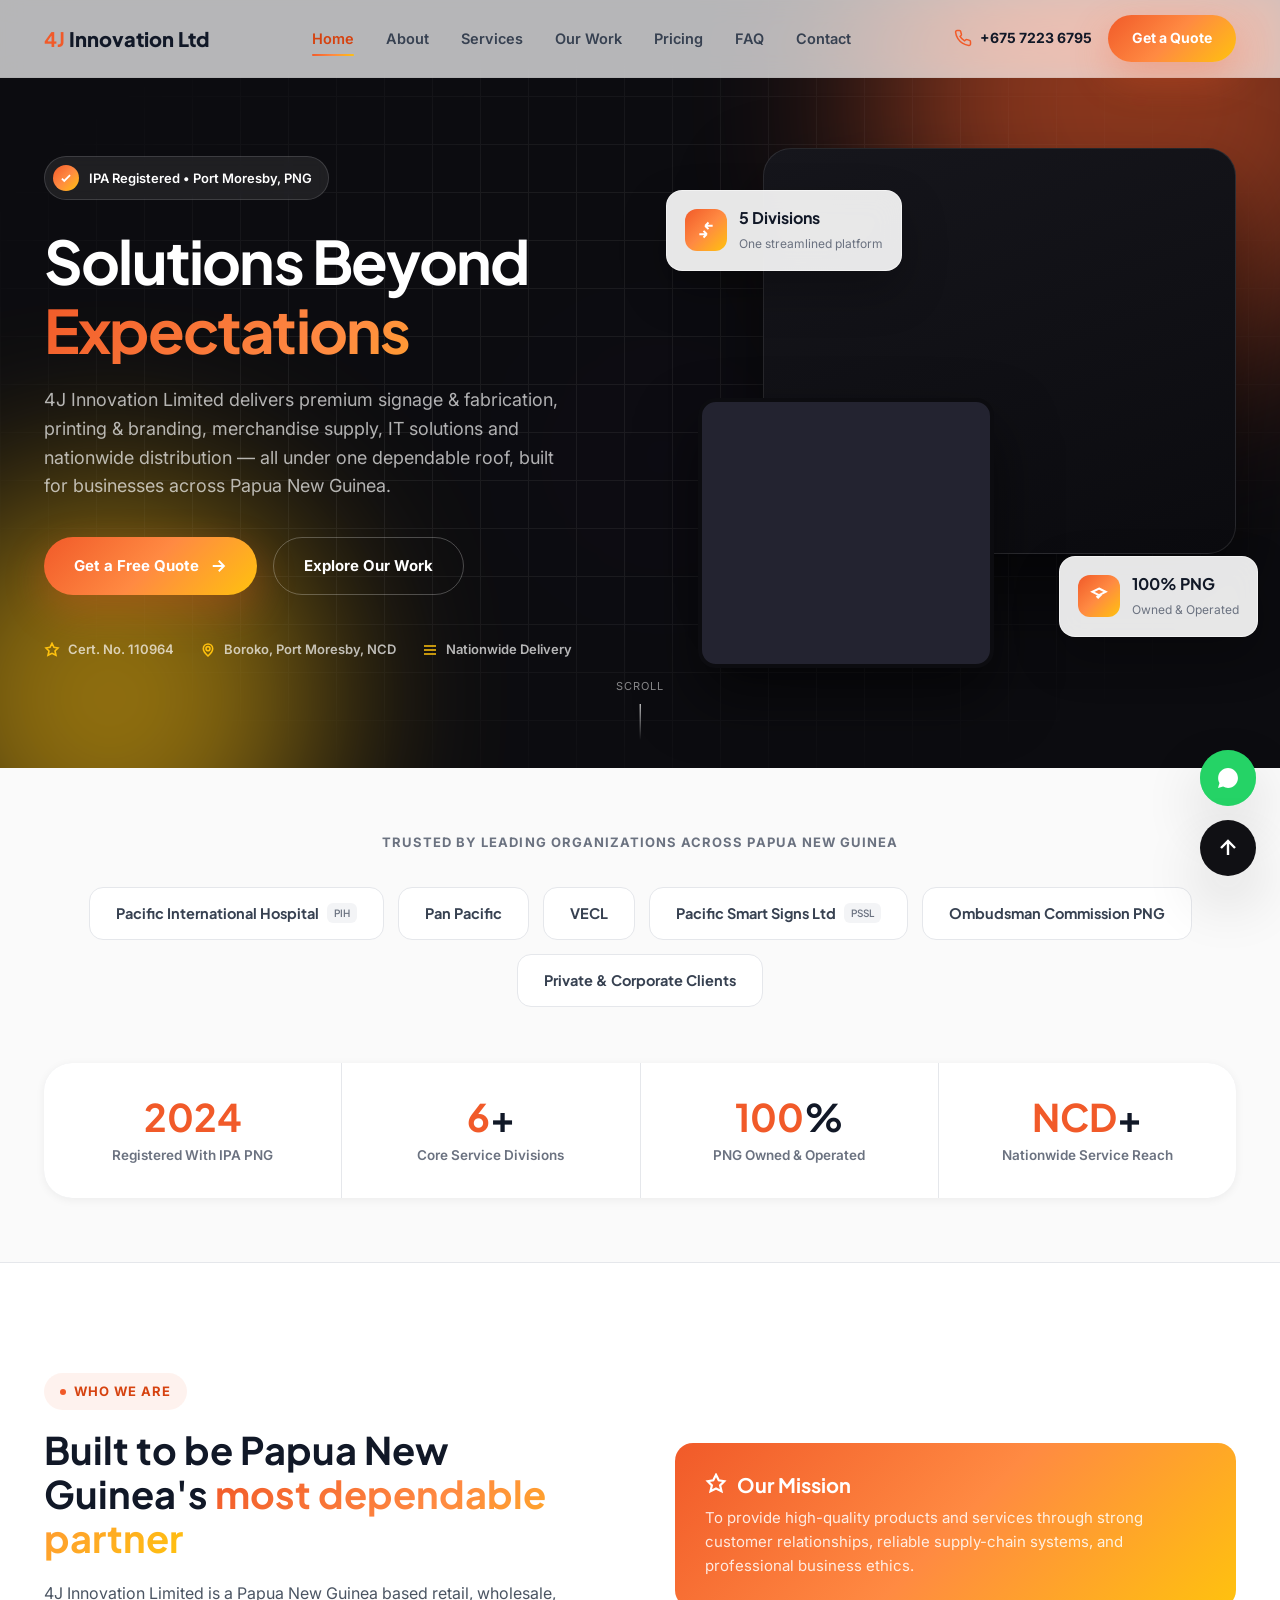
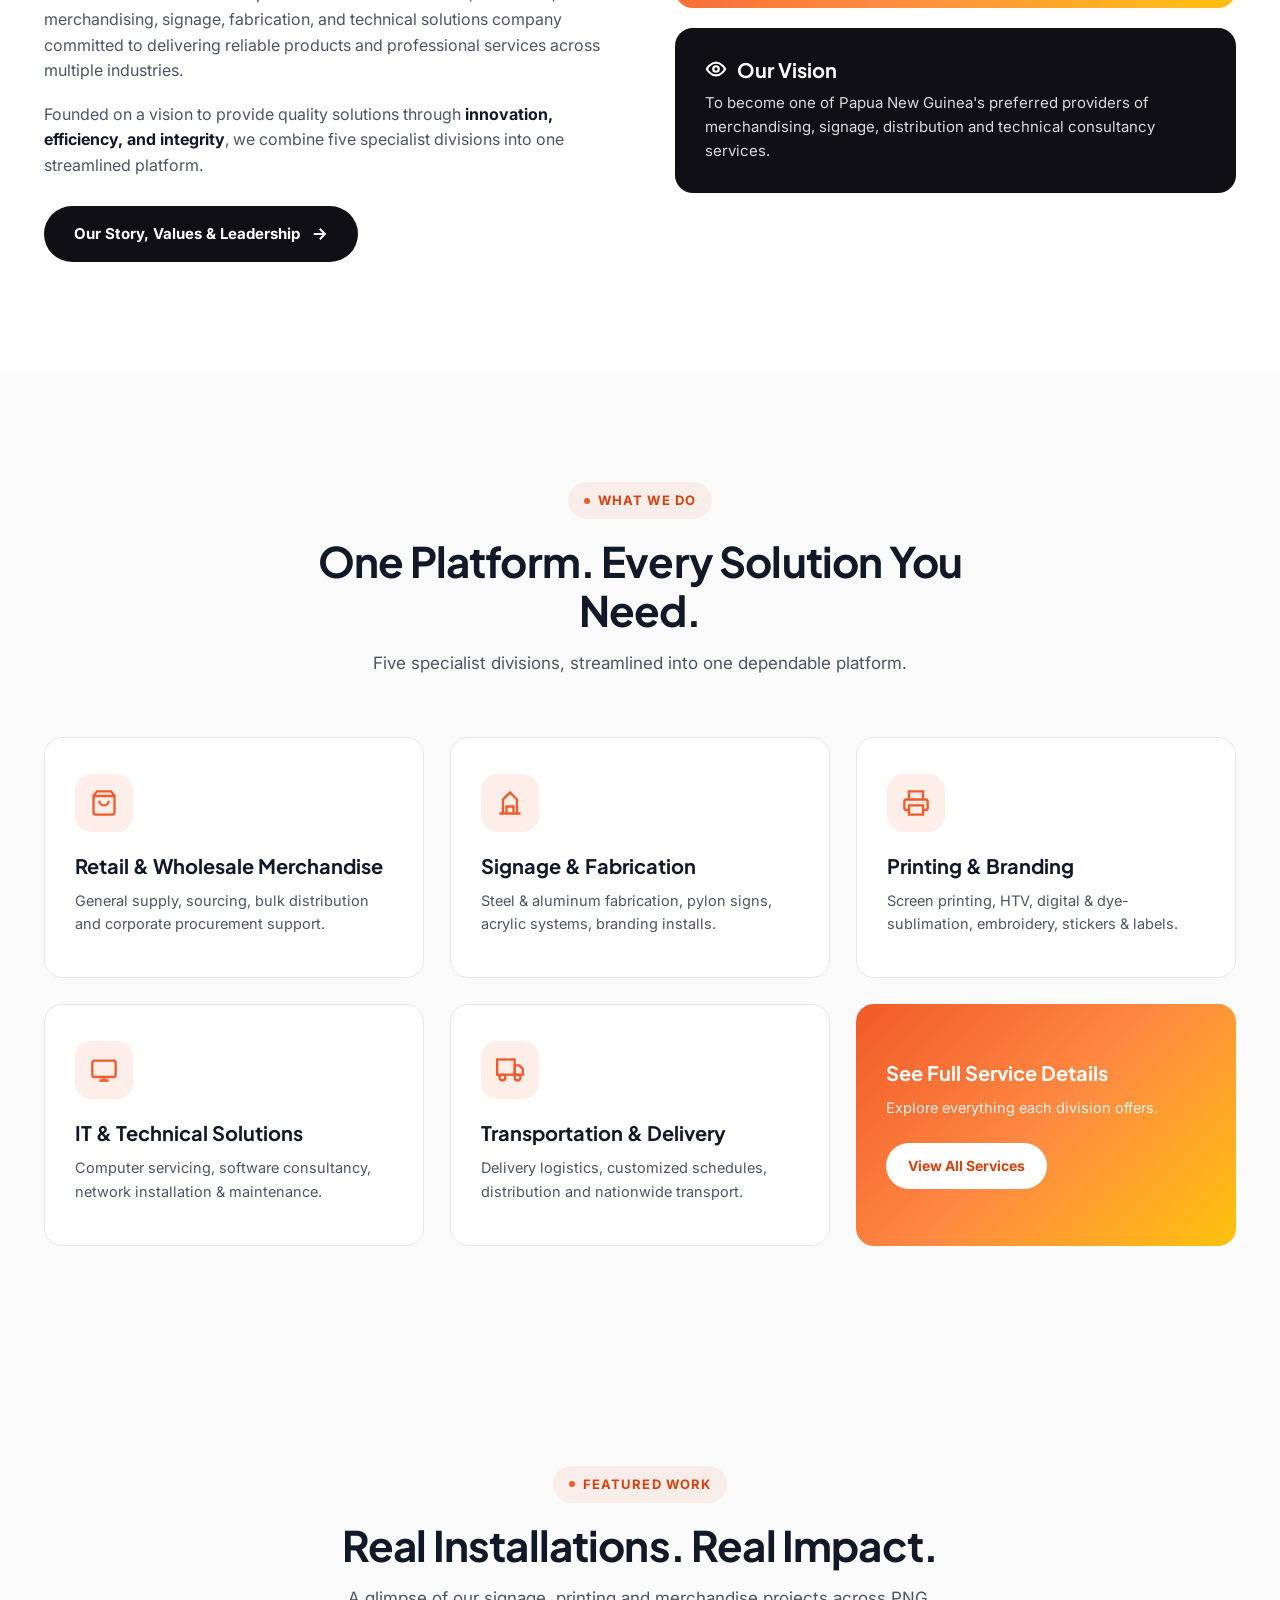
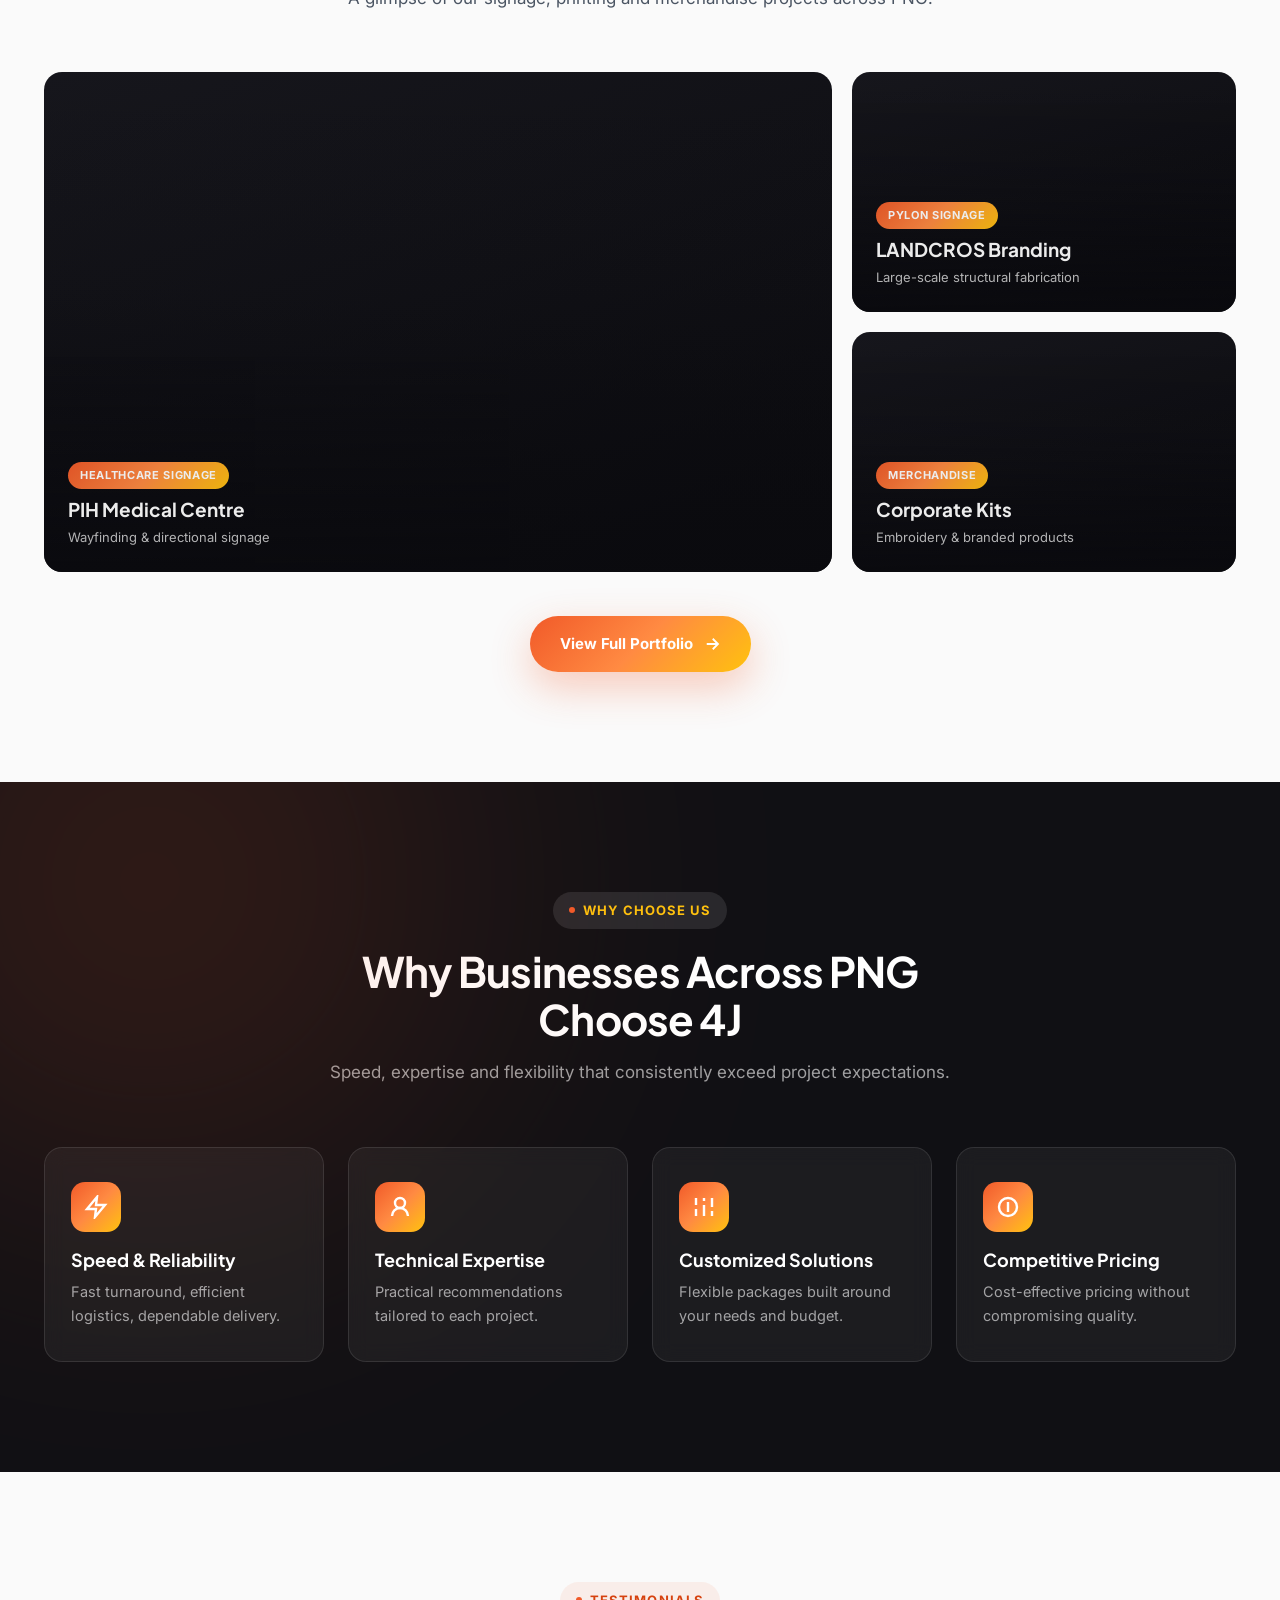
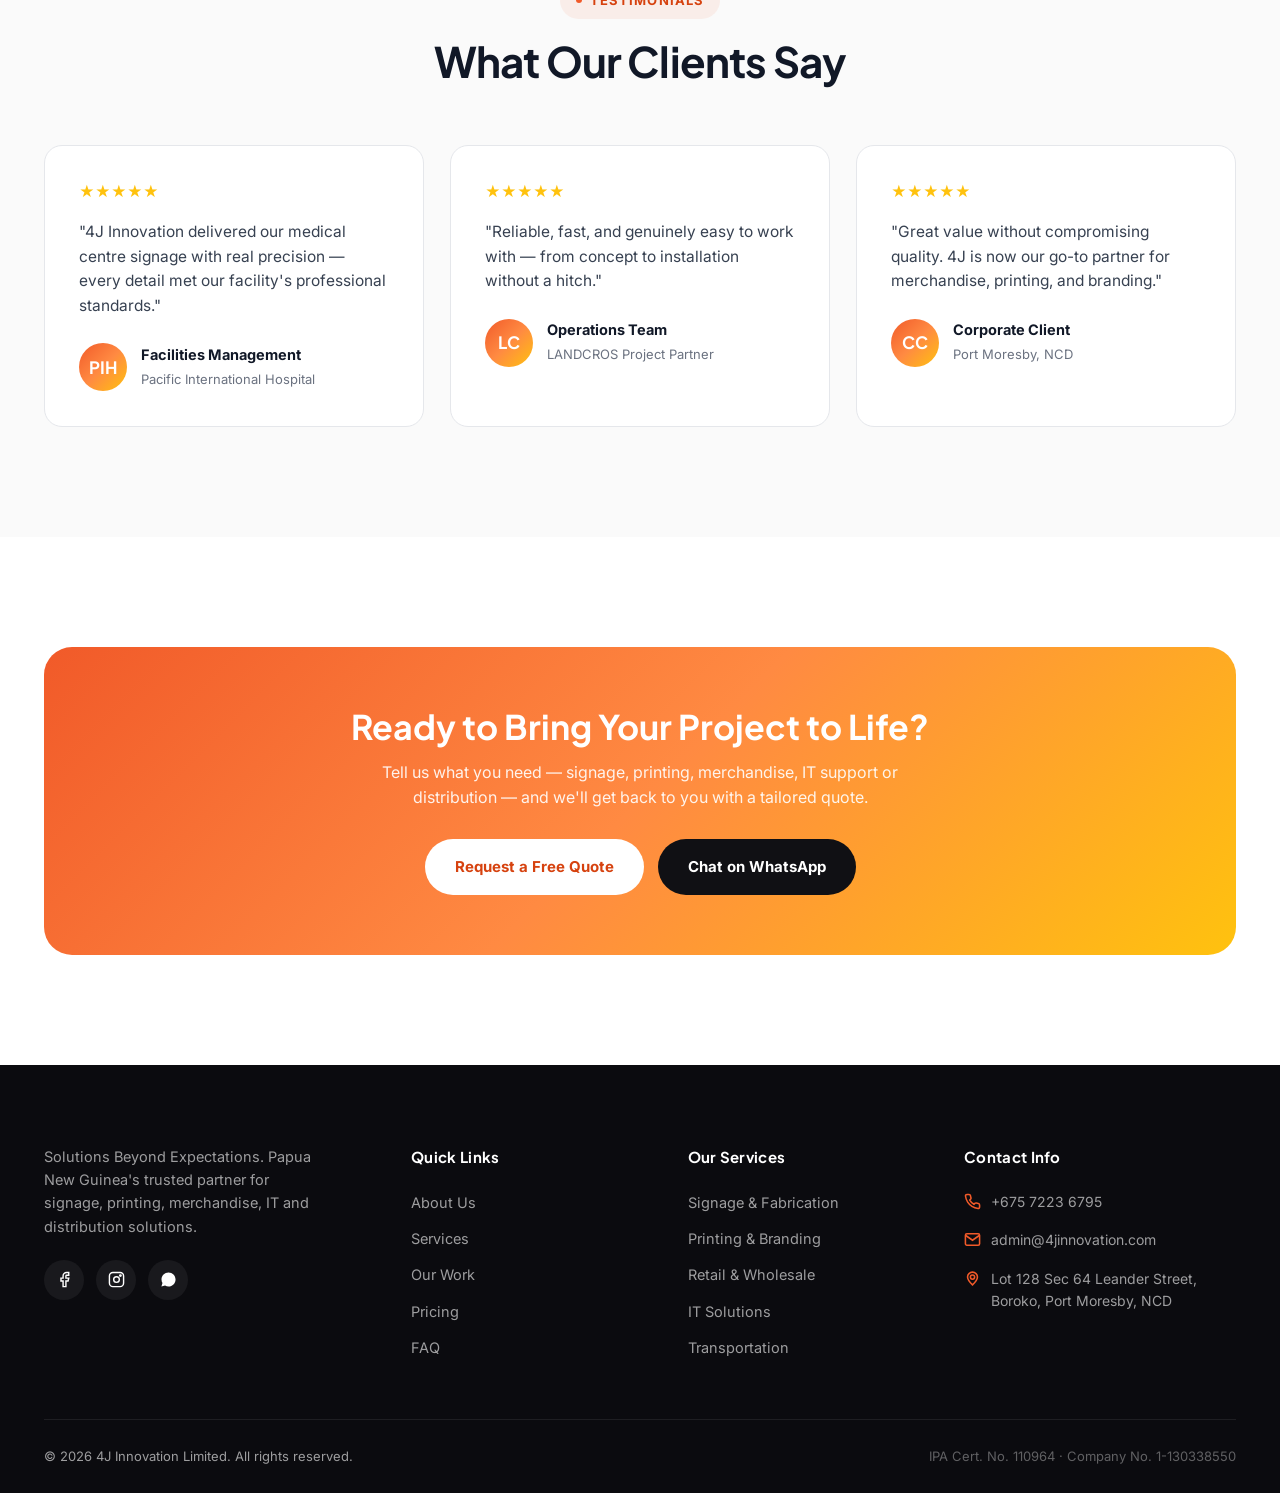
==== commit 6e001854: "Add files via upload" ====
--- a/index.html
+++ b/index.html
@@ -323,7 +323,7 @@
         <h5>Contact Info</h5>
         <ul class="footer-contact">
           <li><svg viewBox="0 0 24 24" fill="none" stroke="currentColor" stroke-width="2.2"><path d="M22 16.92v3a2 2 0 0 1-2.18 2 19.79 19.79 0 0 1-8.63-3.07 19.5 19.5 0 0 1-6-6 19.79 19.79 0 0 1-3.07-8.67A2 2 0 0 1 4.11 2h3a2 2 0 0 1 2 1.72c.127.96.361 1.903.7 2.81a2 2 0 0 1-.45 2.11L8.09 9.91a16 16 0 0 0 6 6l1.27-1.27a2 2 0 0 1 2.11-.45c.907.339 1.85.573 2.81.7A2 2 0 0 1 22 16.92z"/></svg> +675 7223 6795</li>
-          <li><svg viewBox="0 0 24 24" fill="none" stroke="currentColor" stroke-width="2.2"><rect x="2" y="4" width="20" height="16" rx="2"/><path d="m22 6-10 7L2 6"/></svg> 4jinnovationltd@gmail.com</li>
+          <li><svg viewBox="0 0 24 24" fill="none" stroke="currentColor" stroke-width="2.2"><rect x="2" y="4" width="20" height="16" rx="2"/><path d="m22 6-10 7L2 6"/></svg> admin@4jinnovation.com</li>
           <li><svg viewBox="0 0 24 24" fill="none" stroke="currentColor" stroke-width="2.2"><circle cx="12" cy="10" r="3"/><path d="M12 21s-7-6.5-7-11a7 7 0 0 1 14 0c0 4.5-7 11-7 11z"/></svg> Lot 128 Sec 64 Leander Street, Boroko, Port Moresby, NCD</li>
         </ul>
       </div>
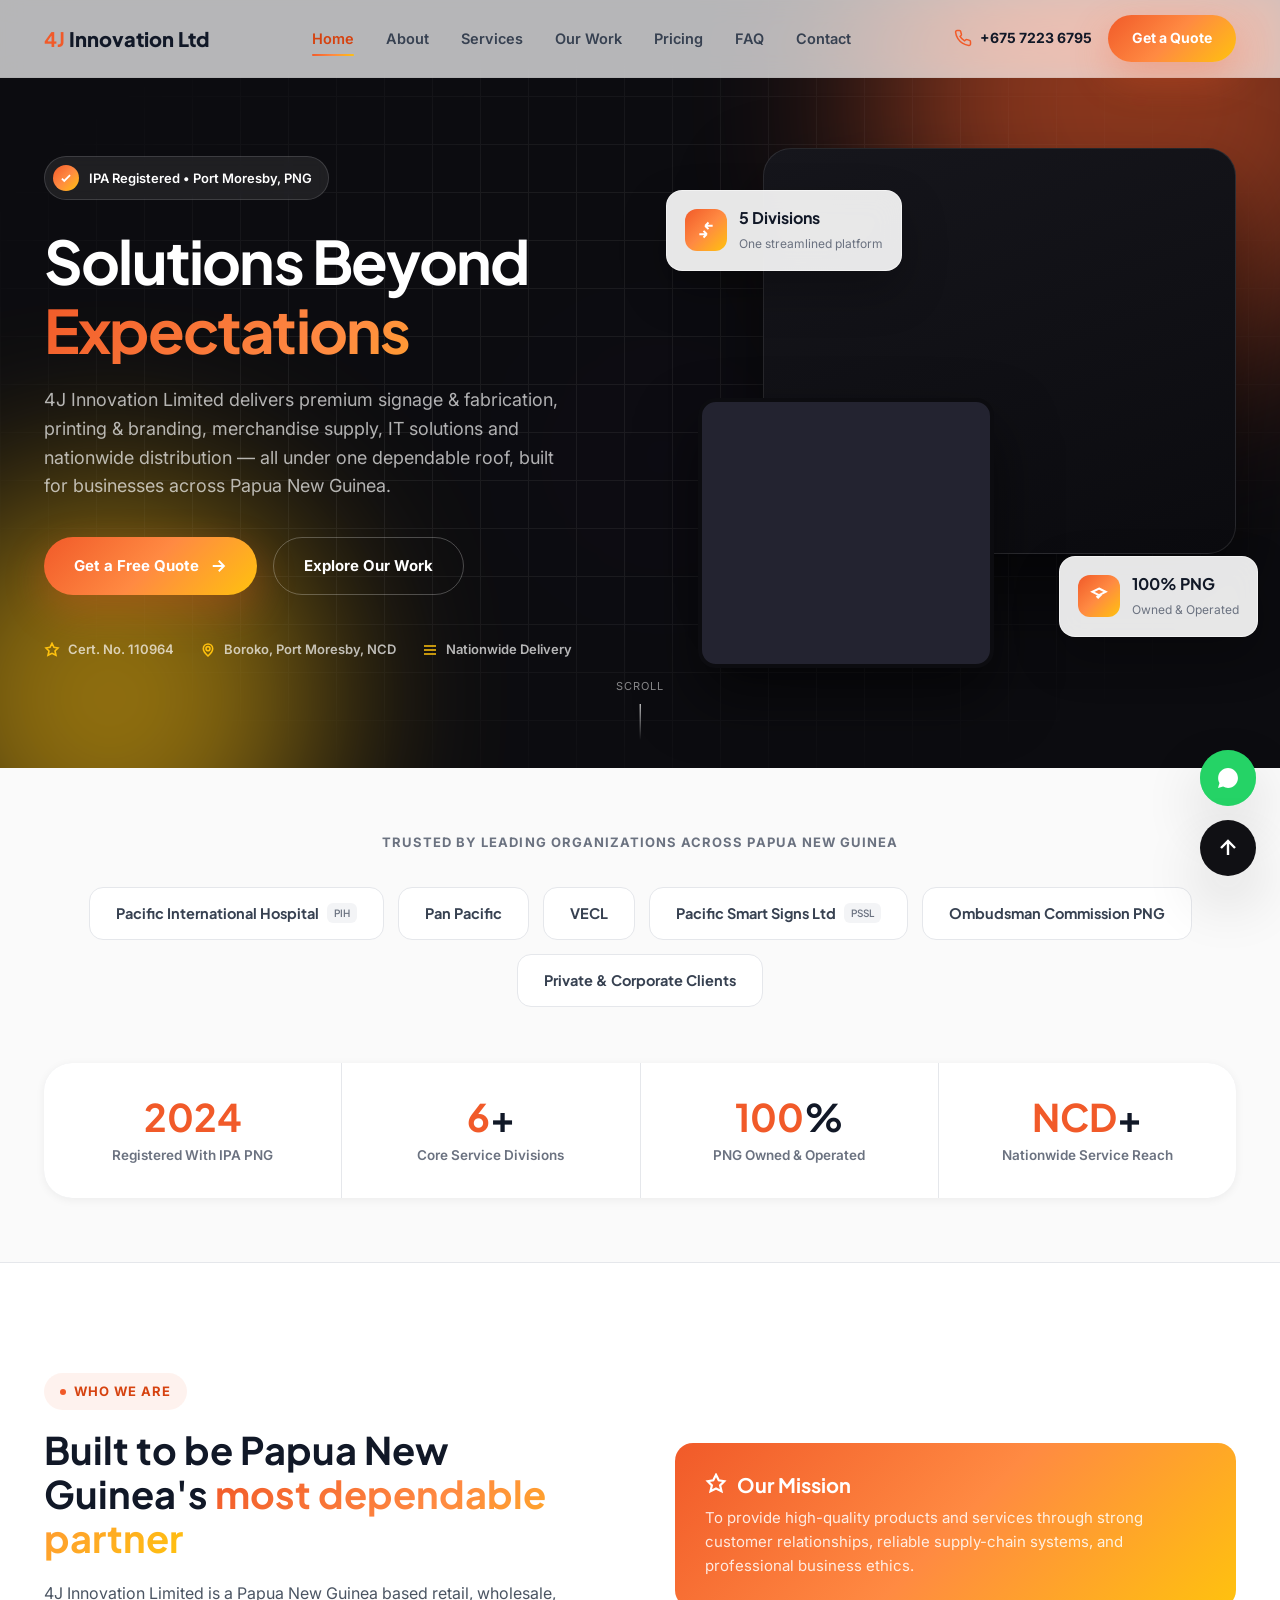
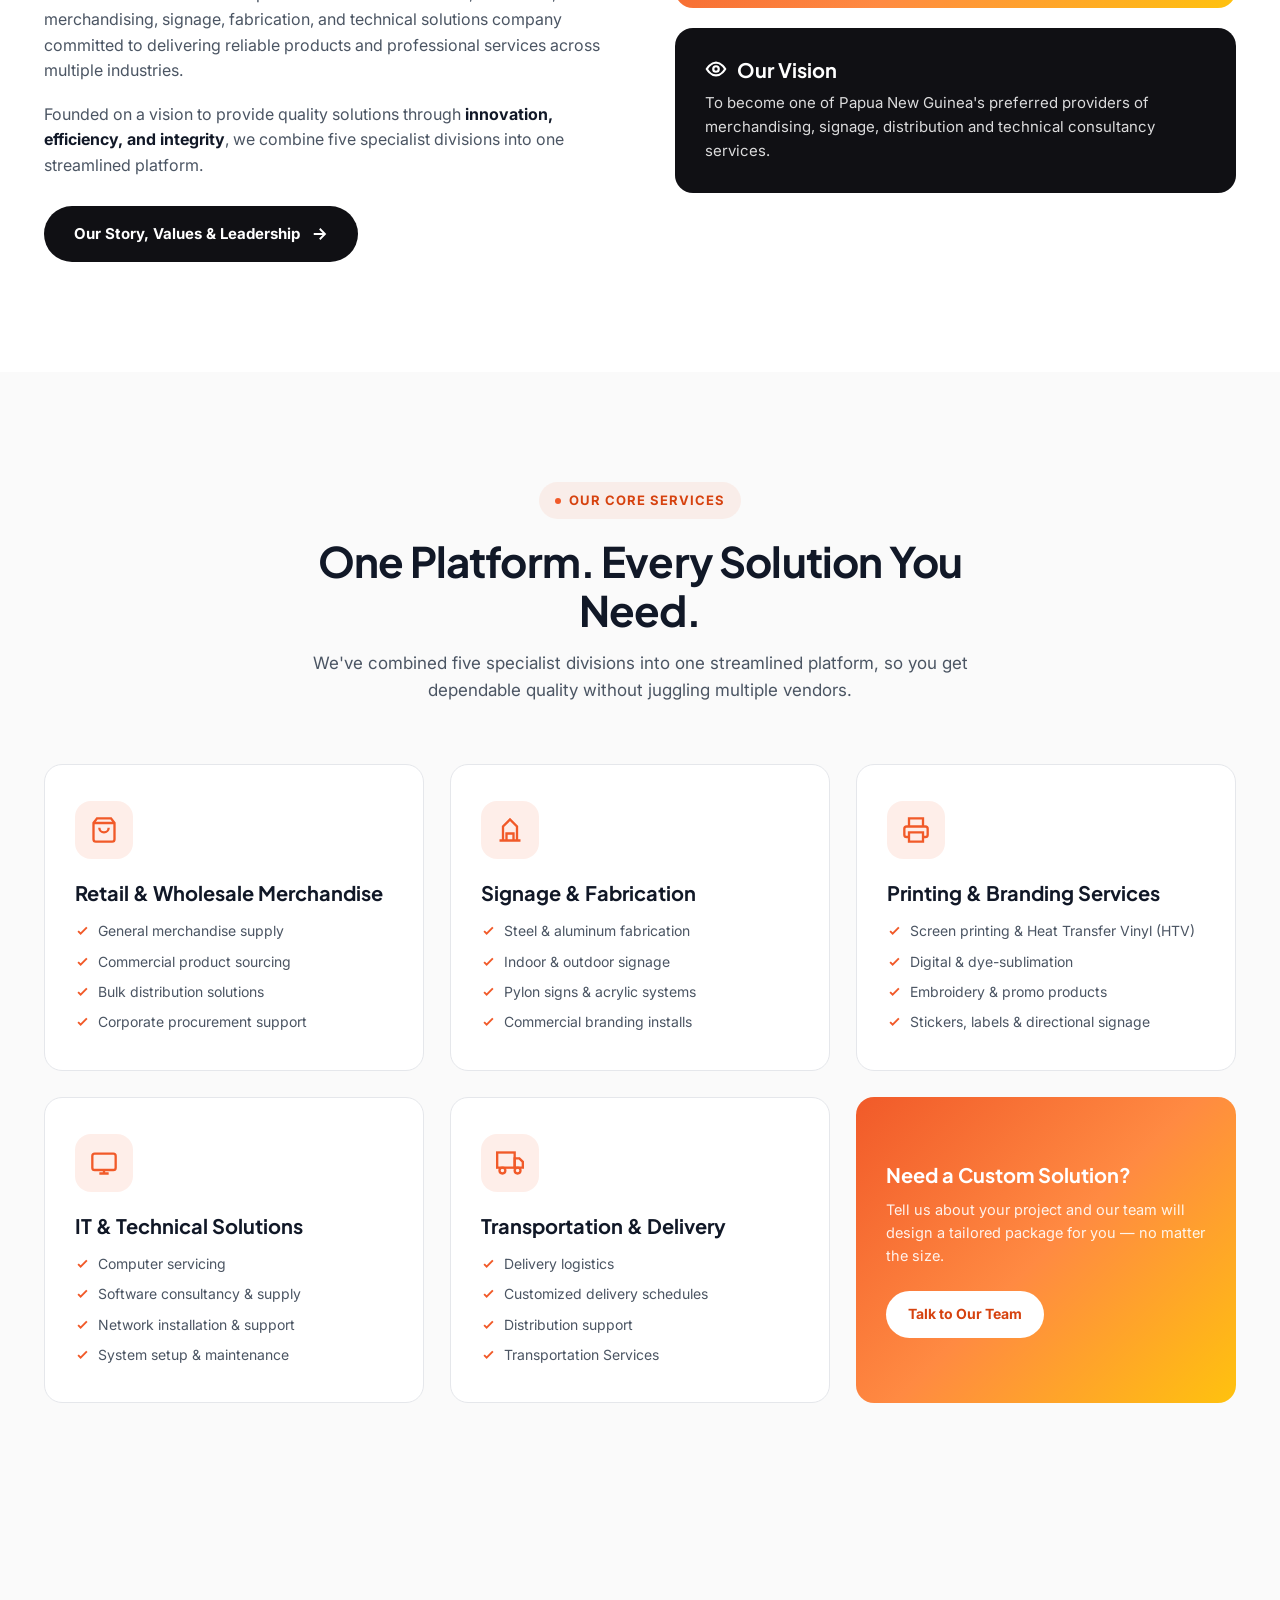
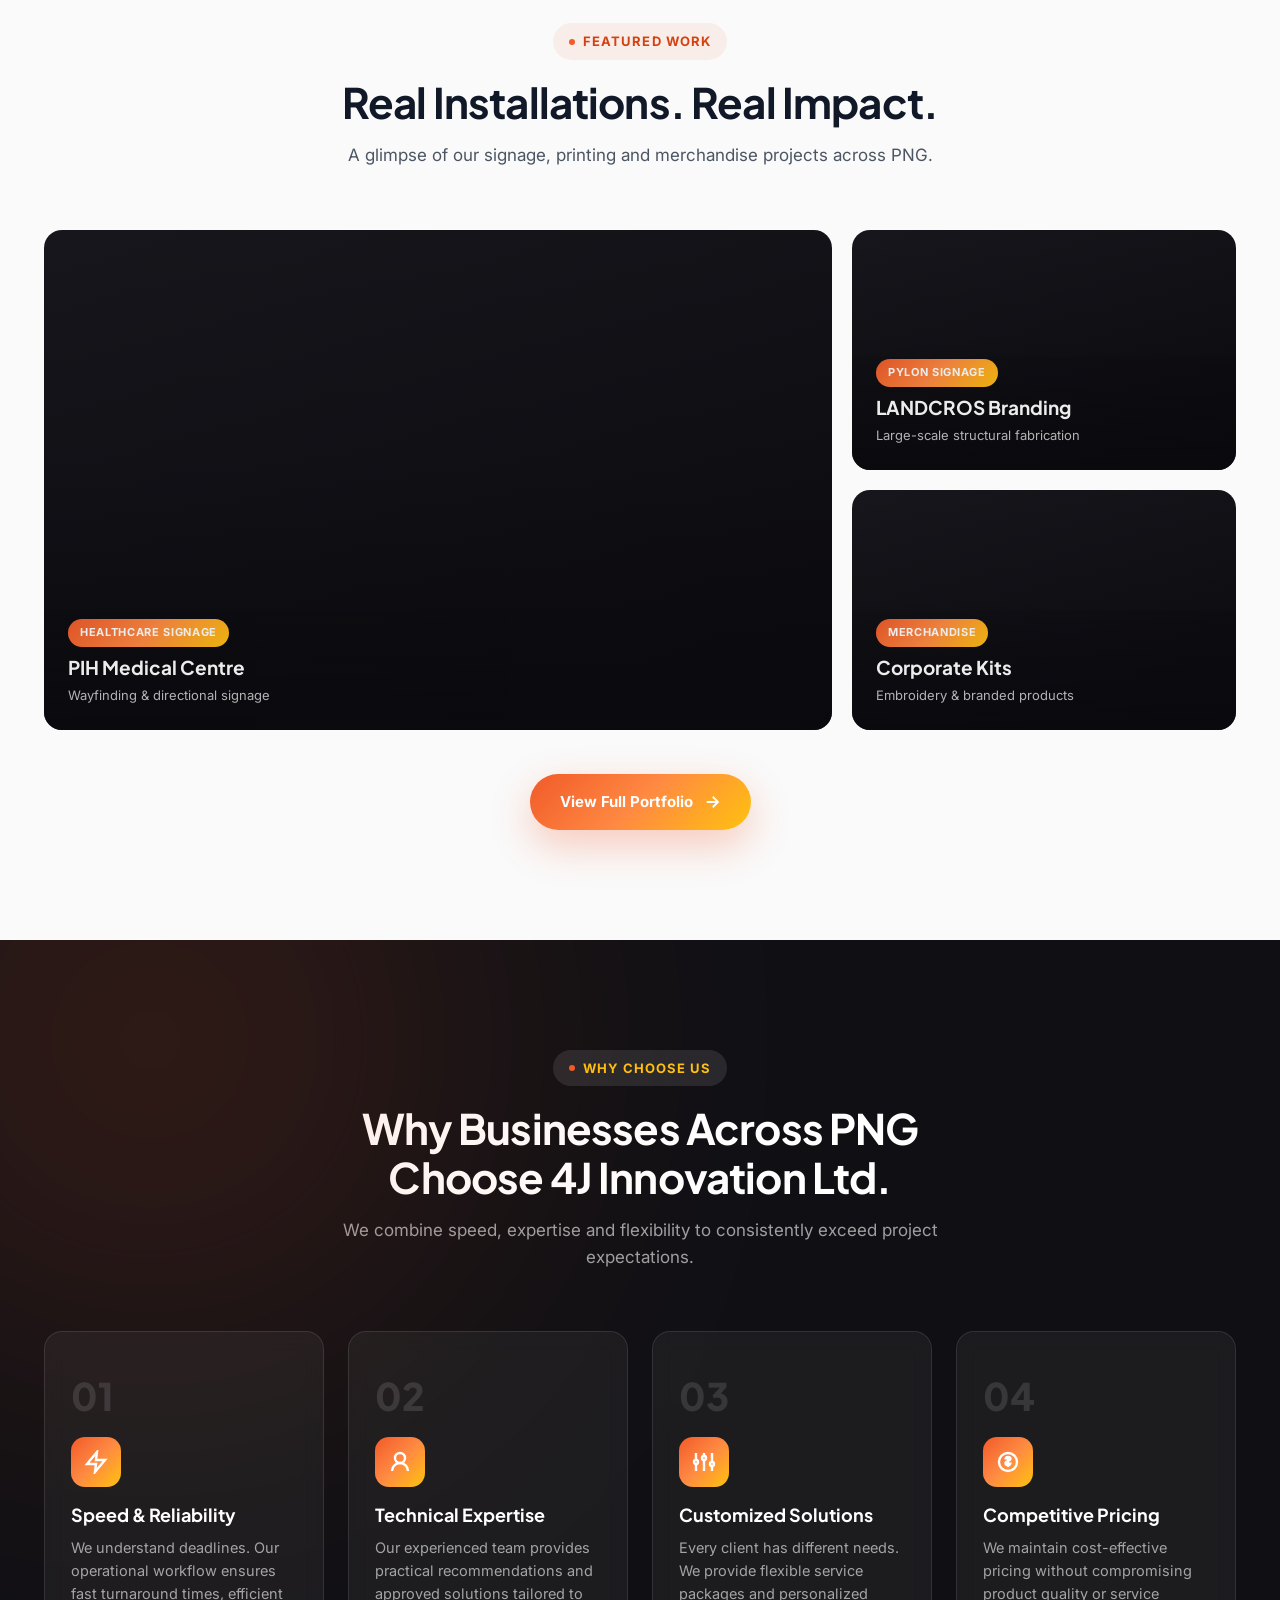
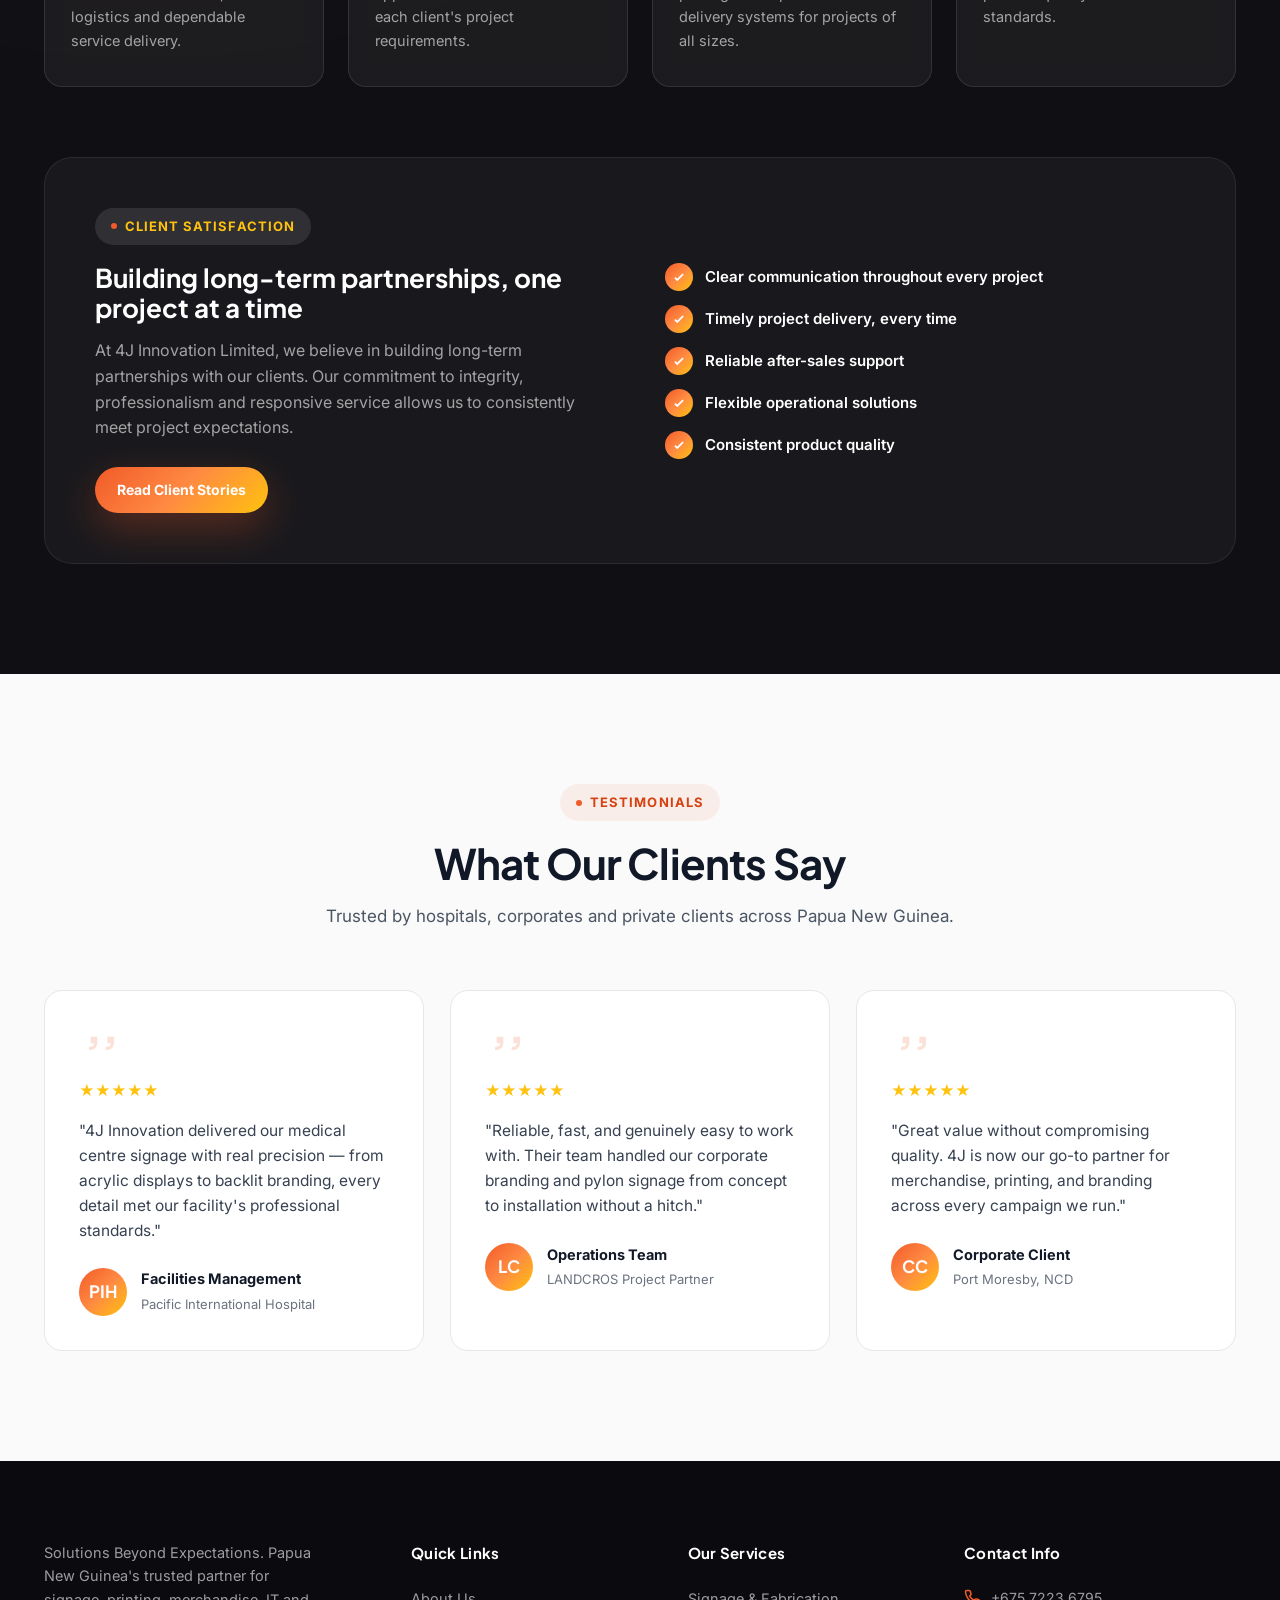
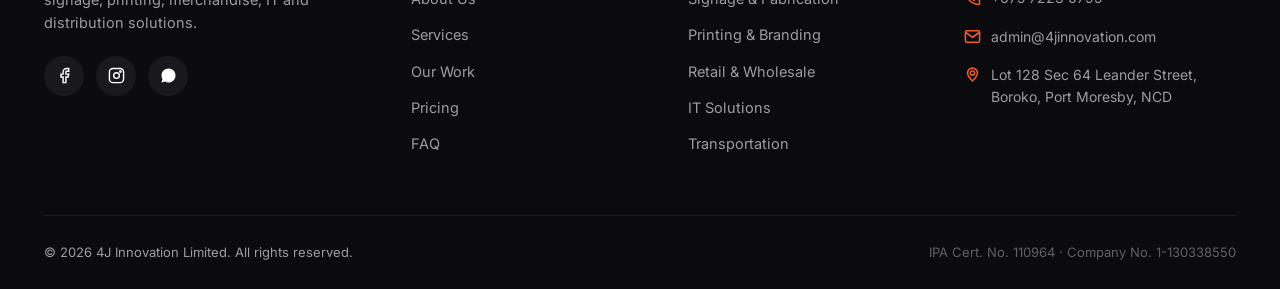
==== commit 1267575d: "Add files via upload" ====
--- a/index.html
+++ b/index.html
@@ -147,44 +147,75 @@
 </section>
 
 <!-- SERVICES OVERVIEW -->
-<section class="services section-pad">
+<section class="services section-pad" id="services">
   <div class="container">
     <div class="section-head" data-reveal="fade">
-      <span class="eyebrow">What We Do</span>
+      <span class="eyebrow">Our Core Services</span>
       <h2>One Platform. Every Solution You Need.</h2>
-      <p>Five specialist divisions, streamlined into one dependable platform.</p>
-    </div>
+      <p>We've combined five specialist divisions into one streamlined platform, so you get dependable quality without juggling multiple vendors.</p>
+    </div>
+
     <div class="services-grid stagger">
       <div class="service-card" data-reveal="scale" style="--i:0">
         <div class="service-icon"><svg viewBox="0 0 24 24" fill="none" stroke="currentColor" stroke-width="2"><path d="M6 2 3 6v14a2 2 0 0 0 2 2h14a2 2 0 0 0 2-2V6l-3-4z"/><path d="M3 6h18M16 10a4 4 0 0 1-8 0"/></svg></div>
         <h3>Retail &amp; Wholesale Merchandise</h3>
-        <p class="desc">General supply, sourcing, bulk distribution and corporate procurement support.</p>
-      </div>
+        <ul>
+          <li><svg viewBox="0 0 24 24" fill="none" stroke="currentColor" stroke-width="3"><path d="M5 13l4 4L19 7"/></svg> General merchandise supply</li>
+          <li><svg viewBox="0 0 24 24" fill="none" stroke="currentColor" stroke-width="3"><path d="M5 13l4 4L19 7"/></svg> Commercial product sourcing</li>
+          <li><svg viewBox="0 0 24 24" fill="none" stroke="currentColor" stroke-width="3"><path d="M5 13l4 4L19 7"/></svg> Bulk distribution solutions</li>
+          <li><svg viewBox="0 0 24 24" fill="none" stroke="currentColor" stroke-width="3"><path d="M5 13l4 4L19 7"/></svg> Corporate procurement support</li>
+        </ul>
+      </div>
+
       <div class="service-card" data-reveal="scale" style="--i:1">
         <div class="service-icon"><svg viewBox="0 0 24 24" fill="none" stroke="currentColor" stroke-width="2"><path d="M3 21h18M6 21V9l6-6 6 6v12M9 21v-6h6v6"/></svg></div>
         <h3>Signage &amp; Fabrication</h3>
-        <p class="desc">Steel &amp; aluminum fabrication, pylon signs, acrylic systems, branding installs.</p>
-      </div>
+        <ul>
+          <li><svg viewBox="0 0 24 24" fill="none" stroke="currentColor" stroke-width="3"><path d="M5 13l4 4L19 7"/></svg> Steel &amp; aluminum fabrication</li>
+          <li><svg viewBox="0 0 24 24" fill="none" stroke="currentColor" stroke-width="3"><path d="M5 13l4 4L19 7"/></svg> Indoor &amp; outdoor signage</li>
+          <li><svg viewBox="0 0 24 24" fill="none" stroke="currentColor" stroke-width="3"><path d="M5 13l4 4L19 7"/></svg> Pylon signs &amp; acrylic systems</li>
+          <li><svg viewBox="0 0 24 24" fill="none" stroke="currentColor" stroke-width="3"><path d="M5 13l4 4L19 7"/></svg> Commercial branding installs</li>
+        </ul>
+      </div>
+
       <div class="service-card" data-reveal="scale" style="--i:2">
         <div class="service-icon"><svg viewBox="0 0 24 24" fill="none" stroke="currentColor" stroke-width="2"><path d="M6 9V2h12v7M6 18H4a2 2 0 0 1-2-2v-5a2 2 0 0 1 2-2h16a2 2 0 0 1 2 2v5a2 2 0 0 1-2 2h-2M6 14h12v8H6z"/></svg></div>
-        <h3>Printing &amp; Branding</h3>
-        <p class="desc">Screen printing, HTV, digital &amp; dye-sublimation, embroidery, stickers &amp; labels.</p>
-      </div>
+        <h3>Printing &amp; Branding Services</h3>
+        <ul>
+          <li><svg viewBox="0 0 24 24" fill="none" stroke="currentColor" stroke-width="3"><path d="M5 13l4 4L19 7"/></svg> Screen printing &amp; Heat Transfer Vinyl (HTV)</li>
+          <li><svg viewBox="0 0 24 24" fill="none" stroke="currentColor" stroke-width="3"><path d="M5 13l4 4L19 7"/></svg> Digital &amp; dye-sublimation</li>
+          <li><svg viewBox="0 0 24 24" fill="none" stroke="currentColor" stroke-width="3"><path d="M5 13l4 4L19 7"/></svg> Embroidery &amp; promo products</li>
+          <li><svg viewBox="0 0 24 24" fill="none" stroke="currentColor" stroke-width="3"><path d="M5 13l4 4L19 7"/></svg> Stickers, labels &amp; directional signage</li>
+        </ul>
+      </div>
+
       <div class="service-card" data-reveal="scale" style="--i:3">
         <div class="service-icon"><svg viewBox="0 0 24 24" fill="none" stroke="currentColor" stroke-width="2"><rect x="2" y="4" width="20" height="14" rx="2"/><path d="M8 21h8M12 18v3"/></svg></div>
         <h3>IT &amp; Technical Solutions</h3>
-        <p class="desc">Computer servicing, software consultancy, network installation &amp; maintenance.</p>
-      </div>
+        <ul>
+          <li><svg viewBox="0 0 24 24" fill="none" stroke="currentColor" stroke-width="3"><path d="M5 13l4 4L19 7"/></svg> Computer servicing</li>
+          <li><svg viewBox="0 0 24 24" fill="none" stroke="currentColor" stroke-width="3"><path d="M5 13l4 4L19 7"/></svg> Software consultancy &amp; supply</li>
+          <li><svg viewBox="0 0 24 24" fill="none" stroke="currentColor" stroke-width="3"><path d="M5 13l4 4L19 7"/></svg> Network installation &amp; support</li>
+          <li><svg viewBox="0 0 24 24" fill="none" stroke="currentColor" stroke-width="3"><path d="M5 13l4 4L19 7"/></svg> System setup &amp; maintenance</li>
+        </ul>
+      </div>
+
       <div class="service-card" data-reveal="scale" style="--i:4">
         <div class="service-icon"><svg viewBox="0 0 24 24" fill="none" stroke="currentColor" stroke-width="2"><rect x="1" y="3" width="15" height="13"/><path d="M16 8h4l3 3v5h-7z"/><circle cx="5.5" cy="18.5" r="2.5"/><circle cx="18.5" cy="18.5" r="2.5"/></svg></div>
         <h3>Transportation &amp; Delivery</h3>
-        <p class="desc">Delivery logistics, customized schedules, distribution and nationwide transport.</p>
-      </div>
+        <ul>
+          <li><svg viewBox="0 0 24 24" fill="none" stroke="currentColor" stroke-width="3"><path d="M5 13l4 4L19 7"/></svg> Delivery logistics</li>
+          <li><svg viewBox="0 0 24 24" fill="none" stroke="currentColor" stroke-width="3"><path d="M5 13l4 4L19 7"/></svg> Customized delivery schedules</li>
+          <li><svg viewBox="0 0 24 24" fill="none" stroke="currentColor" stroke-width="3"><path d="M5 13l4 4L19 7"/></svg> Distribution support</li>
+          <li><svg viewBox="0 0 24 24" fill="none" stroke="currentColor" stroke-width="3"><path d="M5 13l4 4L19 7"/></svg> Transportation Services</li>
+        </ul>
+      </div>
+
       <div class="service-card" data-reveal="scale" style="--i:5; background:var(--grad-brand); border:none;">
-        <div style="height:100%; display:flex; flex-direction:column; justify-content:center;">
-          <h3 style="color:#fff;">See Full Service Details</h3>
-          <p class="desc" style="color:rgba(255,255,255,.9); margin-bottom:24px;">Explore everything each division offers.</p>
-          <a href="services.html" class="btn btn-white btn-sm" style="align-self:flex-start;">View All Services</a>
+        <div style="position:relative; z-index:1; height:100%; display:flex; flex-direction:column; justify-content:center;">
+          <h3 style="color:#fff;">Need a Custom Solution?</h3>
+          <p class="desc" style="color:rgba(255,255,255,.9); margin-bottom:24px;">Tell us about your project and our team will design a tailored package for you — no matter the size.</p>
+          <a href="#contact" class="btn btn-white btn-sm" style="align-self:flex-start;">Talk to Our Team</a>
         </div>
       </div>
     </div>
@@ -220,74 +251,101 @@
 </section>
 
 <!-- WHY US -->
-<section class="why-us section-pad">
+<section class="why-us section-pad" id="why-us">
   <div class="container">
     <div class="section-head" data-reveal="fade">
       <span class="eyebrow" style="background:rgba(255,255,255,.1); color:var(--yellow);">Why Choose Us</span>
-      <h2>Why Businesses Across PNG Choose 4J</h2>
-      <p>Speed, expertise and flexibility that consistently exceed project expectations.</p>
-    </div>
+      <h2>Why Businesses Across PNG Choose 4J Innovation Ltd.</h2>
+      <p>We combine speed, expertise and flexibility to consistently exceed project expectations.</p>
+    </div>
+
     <div class="benefits-grid stagger">
       <div class="benefit-card" data-reveal="scale" style="--i:0">
+        <div class="benefit-num">01</div>
         <div class="benefit-icon"><svg viewBox="0 0 24 24" fill="none" stroke="currentColor" stroke-width="2.4"><path d="M13 2 3 14h9l-1 8 10-12h-9l1-8z"/></svg></div>
-        <h4>Speed &amp; Reliability</h4><p>Fast turnaround, efficient logistics, dependable delivery.</p>
+        <h4>Speed &amp; Reliability</h4>
+        <p>We understand deadlines. Our operational workflow ensures fast turnaround times, efficient logistics and dependable service delivery.</p>
       </div>
       <div class="benefit-card" data-reveal="scale" style="--i:1">
+        <div class="benefit-num">02</div>
         <div class="benefit-icon"><svg viewBox="0 0 24 24" fill="none" stroke="currentColor" stroke-width="2.4"><circle cx="12" cy="8" r="5"/><path d="M20 21a8 8 0 0 0-16 0"/></svg></div>
-        <h4>Technical Expertise</h4><p>Practical recommendations tailored to each project.</p>
+        <h4>Technical Expertise</h4>
+        <p>Our experienced team provides practical recommendations and approved solutions tailored to each client's project requirements.</p>
       </div>
       <div class="benefit-card" data-reveal="scale" style="--i:2">
-        <div class="benefit-icon"><svg viewBox="0 0 24 24" fill="none" stroke="currentColor" stroke-width="2.4"><path d="M4 21v-7M4 10V3M12 21v-11M12 6V3M20 21v-5M20 12V3"/></svg></div>
-        <h4>Customized Solutions</h4><p>Flexible packages built around your needs and budget.</p>
+        <div class="benefit-num">03</div>
+        <div class="benefit-icon"><svg viewBox="0 0 24 24" fill="none" stroke="currentColor" stroke-width="2.4"><path d="M4 21v-7M4 10V3M12 21v-11M12 6V3M20 21v-5M20 12V3"/><circle cx="4" cy="12" r="2"/><circle cx="12" cy="8" r="2"/><circle cx="20" cy="14" r="2"/></svg></div>
+        <h4>Customized Solutions</h4>
+        <p>Every client has different needs. We provide flexible service packages and personalized delivery systems for projects of all sizes.</p>
       </div>
       <div class="benefit-card" data-reveal="scale" style="--i:3">
-        <div class="benefit-icon"><svg viewBox="0 0 24 24" fill="none" stroke="currentColor" stroke-width="2.4"><circle cx="12" cy="12" r="9"/><path d="M12 7v10"/></svg></div>
-        <h4>Competitive Pricing</h4><p>Cost-effective pricing without compromising quality.</p>
-      </div>
+        <div class="benefit-num">04</div>
+        <div class="benefit-icon"><svg viewBox="0 0 24 24" fill="none" stroke="currentColor" stroke-width="2.4"><circle cx="12" cy="12" r="9"/><path d="M12 7v10M9.5 9.5c0-1.5 1.2-2.5 2.5-2.5s2.5.8 2.5 2c0 2-5 1.7-5 4 0 1.2 1.2 2 2.5 2s2.5-1 2.5-2.5"/></svg></div>
+        <h4>Competitive Pricing</h4>
+        <p>We maintain cost-effective pricing without compromising product quality or service standards.</p>
+      </div>
+    </div>
+
+    <div class="commitment">
+      <div data-reveal="left">
+        <span class="eyebrow" style="background:rgba(255,255,255,.1); color:var(--yellow);">Client Satisfaction</span>
+        <h3>Building long-term partnerships, one project at a time</h3>
+        <p class="lead">At 4J Innovation Limited, we believe in building long-term partnerships with our clients. Our commitment to integrity, professionalism and responsive service allows us to consistently meet project expectations.</p>
+        <a href="#testimonials" class="btn btn-primary btn-sm">Read Client Stories</a>
+      </div>
+      <ul class="commit-list" data-reveal="right">
+        <li><span class="ico"><svg viewBox="0 0 24 24" fill="none" stroke="currentColor" stroke-width="3"><path d="M5 13l4 4L19 7"/></svg></span> Clear communication throughout every project</li>
+        <li><span class="ico"><svg viewBox="0 0 24 24" fill="none" stroke="currentColor" stroke-width="3"><path d="M5 13l4 4L19 7"/></svg></span> Timely project delivery, every time</li>
+        <li><span class="ico"><svg viewBox="0 0 24 24" fill="none" stroke="currentColor" stroke-width="3"><path d="M5 13l4 4L19 7"/></svg></span> Reliable after-sales support</li>
+        <li><span class="ico"><svg viewBox="0 0 24 24" fill="none" stroke="currentColor" stroke-width="3"><path d="M5 13l4 4L19 7"/></svg></span> Flexible operational solutions</li>
+        <li><span class="ico"><svg viewBox="0 0 24 24" fill="none" stroke="currentColor" stroke-width="3"><path d="M5 13l4 4L19 7"/></svg></span> Consistent product quality</li>
+      </ul>
     </div>
   </div>
 </section>
 
 <!-- TESTIMONIALS -->
-<section class="testimonials section-pad">
+<section class="testimonials section-pad" id="testimonials">
   <div class="container">
     <div class="section-head" data-reveal="fade">
       <span class="eyebrow">Testimonials</span>
       <h2>What Our Clients Say</h2>
-    </div>
+      <p>Trusted by hospitals, corporates and private clients across Papua New Guinea.</p>
+    </div>
+
     <div class="t-track-wrap">
       <div class="t-track" id="tTrack">
         <div class="t-card" data-reveal="scale">
+          <div class="t-quote-ico"><svg viewBox="0 0 24 24" fill="currentColor"><path d="M7 7h4v4a4 4 0 0 1-4 4H6v-2h1a2 2 0 0 0 2-2H7V7zm10 0h4v4a4 4 0 0 1-4 4h-1v-2h1a2 2 0 0 0 2-2h-2V7z"/></svg></div>
           <div class="stars">★★★★★</div>
-          <p class="quote">"4J Innovation delivered our medical centre signage with real precision — every detail met our facility's professional standards."</p>
-          <div class="t-person"><div class="t-avatar">PIH</div><div><strong>Facilities Management</strong><span>Pacific International Hospital</span></div></div>
-        </div>
+          <p class="quote">"4J Innovation delivered our medical centre signage with real precision — from acrylic displays to backlit branding, every detail met our facility's professional standards."</p>
+          <div class="t-person">
+            <div class="t-avatar">PIH</div>
+            <div><strong>Facilities Management</strong><span>Pacific International Hospital</span></div>
+          </div>
+        </div>
+
         <div class="t-card" data-reveal="scale" style="transition-delay:.12s">
+          <div class="t-quote-ico"><svg viewBox="0 0 24 24" fill="currentColor"><path d="M7 7h4v4a4 4 0 0 1-4 4H6v-2h1a2 2 0 0 0 2-2H7V7zm10 0h4v4a4 4 0 0 1-4 4h-1v-2h1a2 2 0 0 0 2-2h-2V7z"/></svg></div>
           <div class="stars">★★★★★</div>
-          <p class="quote">"Reliable, fast, and genuinely easy to work with — from concept to installation without a hitch."</p>
-          <div class="t-person"><div class="t-avatar">LC</div><div><strong>Operations Team</strong><span>LANDCROS Project Partner</span></div></div>
-        </div>
+          <p class="quote">"Reliable, fast, and genuinely easy to work with. Their team handled our corporate branding and pylon signage from concept to installation without a hitch."</p>
+          <div class="t-person">
+            <div class="t-avatar">LC</div>
+            <div><strong>Operations Team</strong><span>LANDCROS Project Partner</span></div>
+          </div>
+        </div>
+
         <div class="t-card" data-reveal="scale" style="transition-delay:.24s">
+          <div class="t-quote-ico"><svg viewBox="0 0 24 24" fill="currentColor"><path d="M7 7h4v4a4 4 0 0 1-4 4H6v-2h1a2 2 0 0 0 2-2H7V7zm10 0h4v4a4 4 0 0 1-4 4h-1v-2h1a2 2 0 0 0 2-2h-2V7z"/></svg></div>
           <div class="stars">★★★★★</div>
-          <p class="quote">"Great value without compromising quality. 4J is now our go-to partner for merchandise, printing, and branding."</p>
-          <div class="t-person"><div class="t-avatar">CC</div><div><strong>Corporate Client</strong><span>Port Moresby, NCD</span></div></div>
+          <p class="quote">"Great value without compromising quality. 4J is now our go-to partner for merchandise, printing, and branding across every campaign we run."</p>
+          <div class="t-person">
+            <div class="t-avatar">CC</div>
+            <div><strong>Corporate Client</strong><span>Port Moresby, NCD</span></div>
+          </div>
         </div>
       </div>
       <div class="t-dots" id="tDots"></div>
-    </div>
-  </div>
-</section>
-
-<!-- CTA -->
-<section class="section-pad">
-  <div class="container">
-    <div class="cta-banner" data-reveal="scale">
-      <h2>Ready to Bring Your Project to Life?</h2>
-      <p>Tell us what you need — signage, printing, merchandise, IT support or distribution — and we'll get back to you with a tailored quote.</p>
-      <div class="btns">
-        <a href="contact.html" class="btn btn-white">Request a Free Quote</a>
-        <a href="https://wa.me/67572236795" class="btn btn-dark" target="_blank" rel="noopener">Chat on WhatsApp</a>
-      </div>
     </div>
   </div>
 </section>
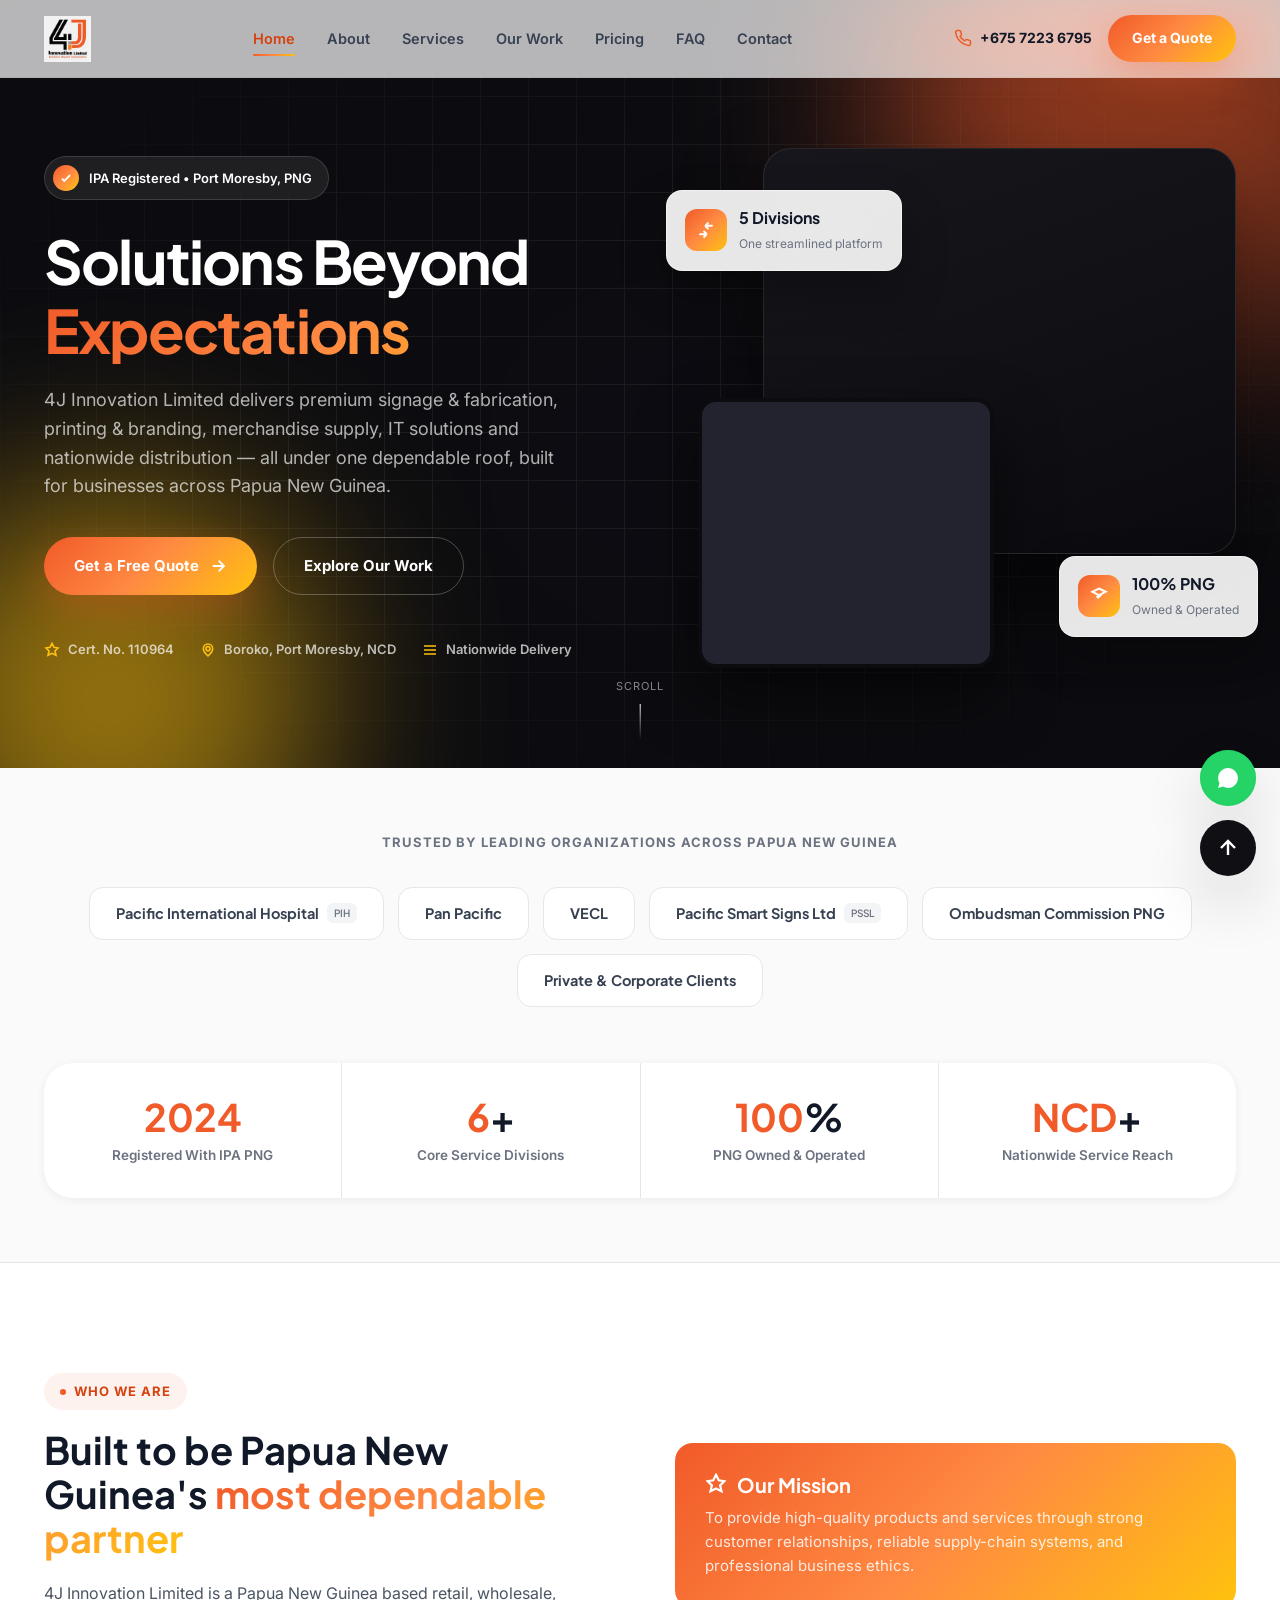
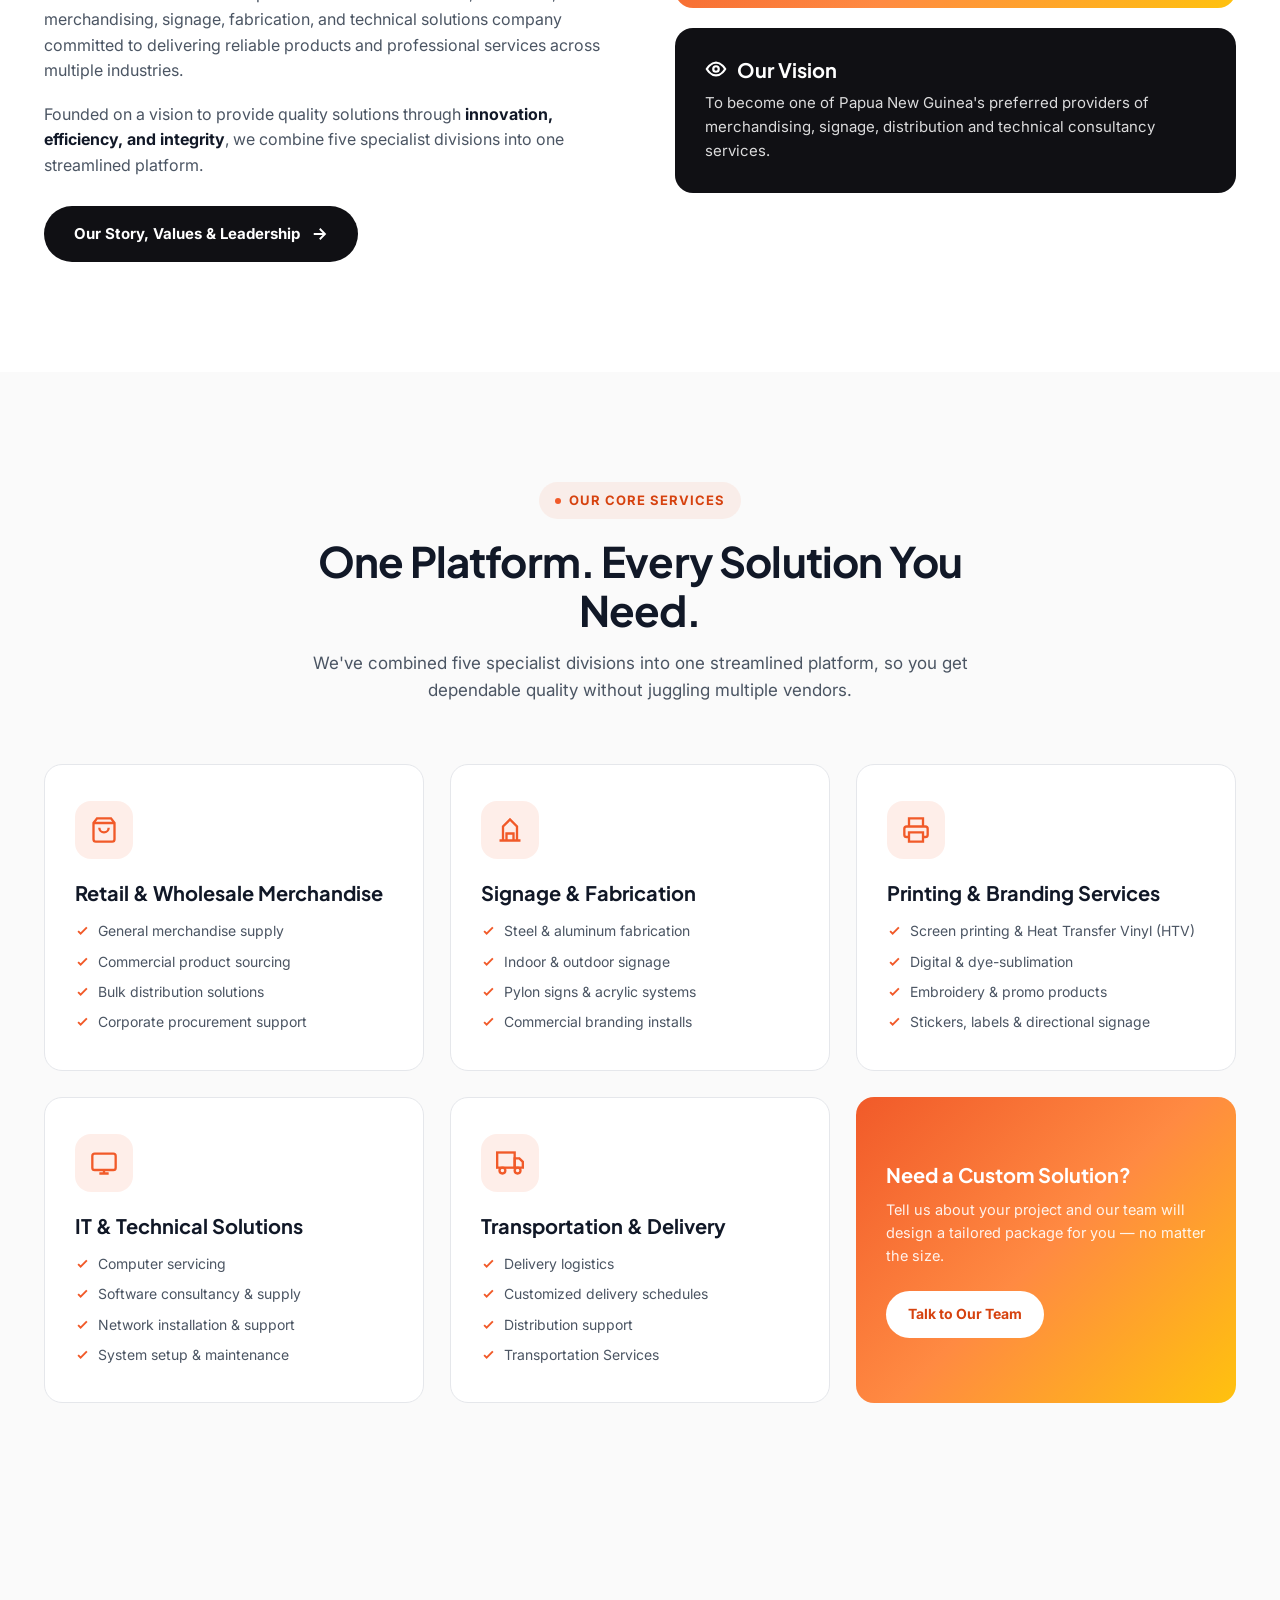
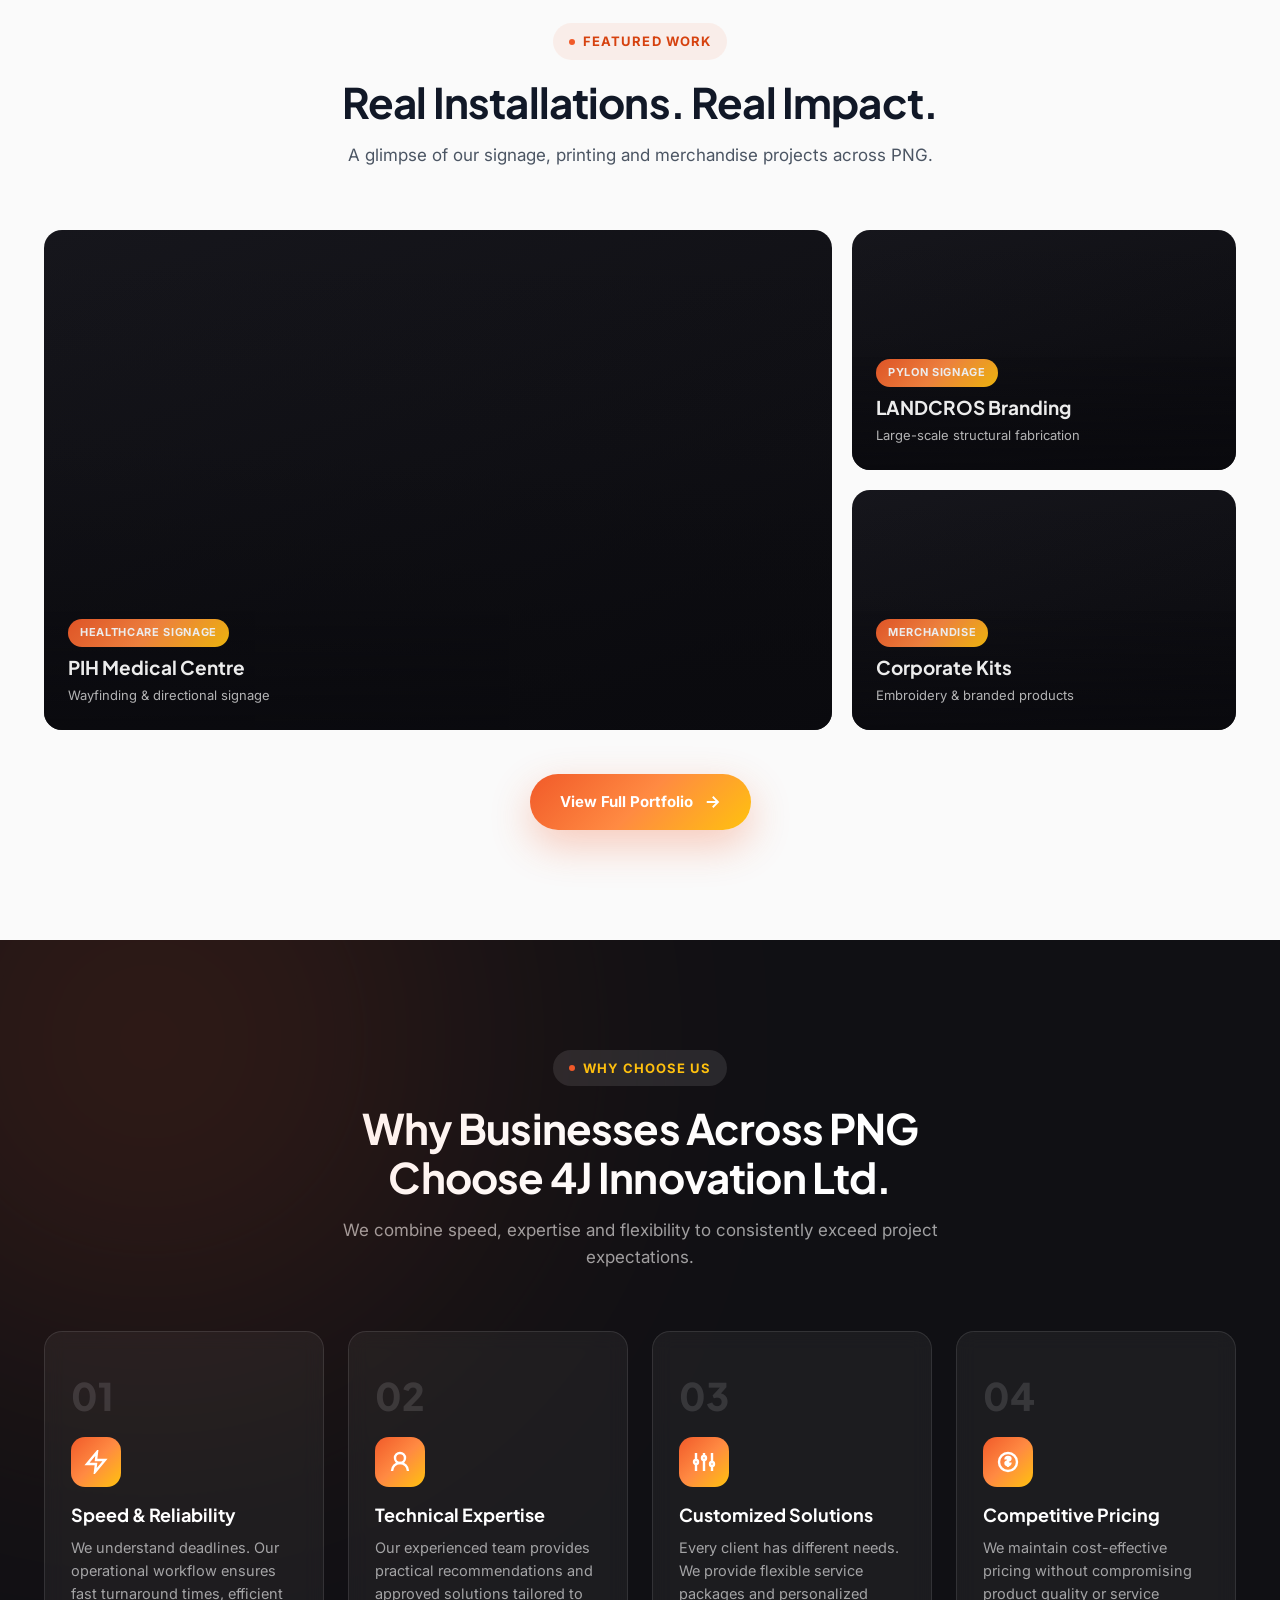
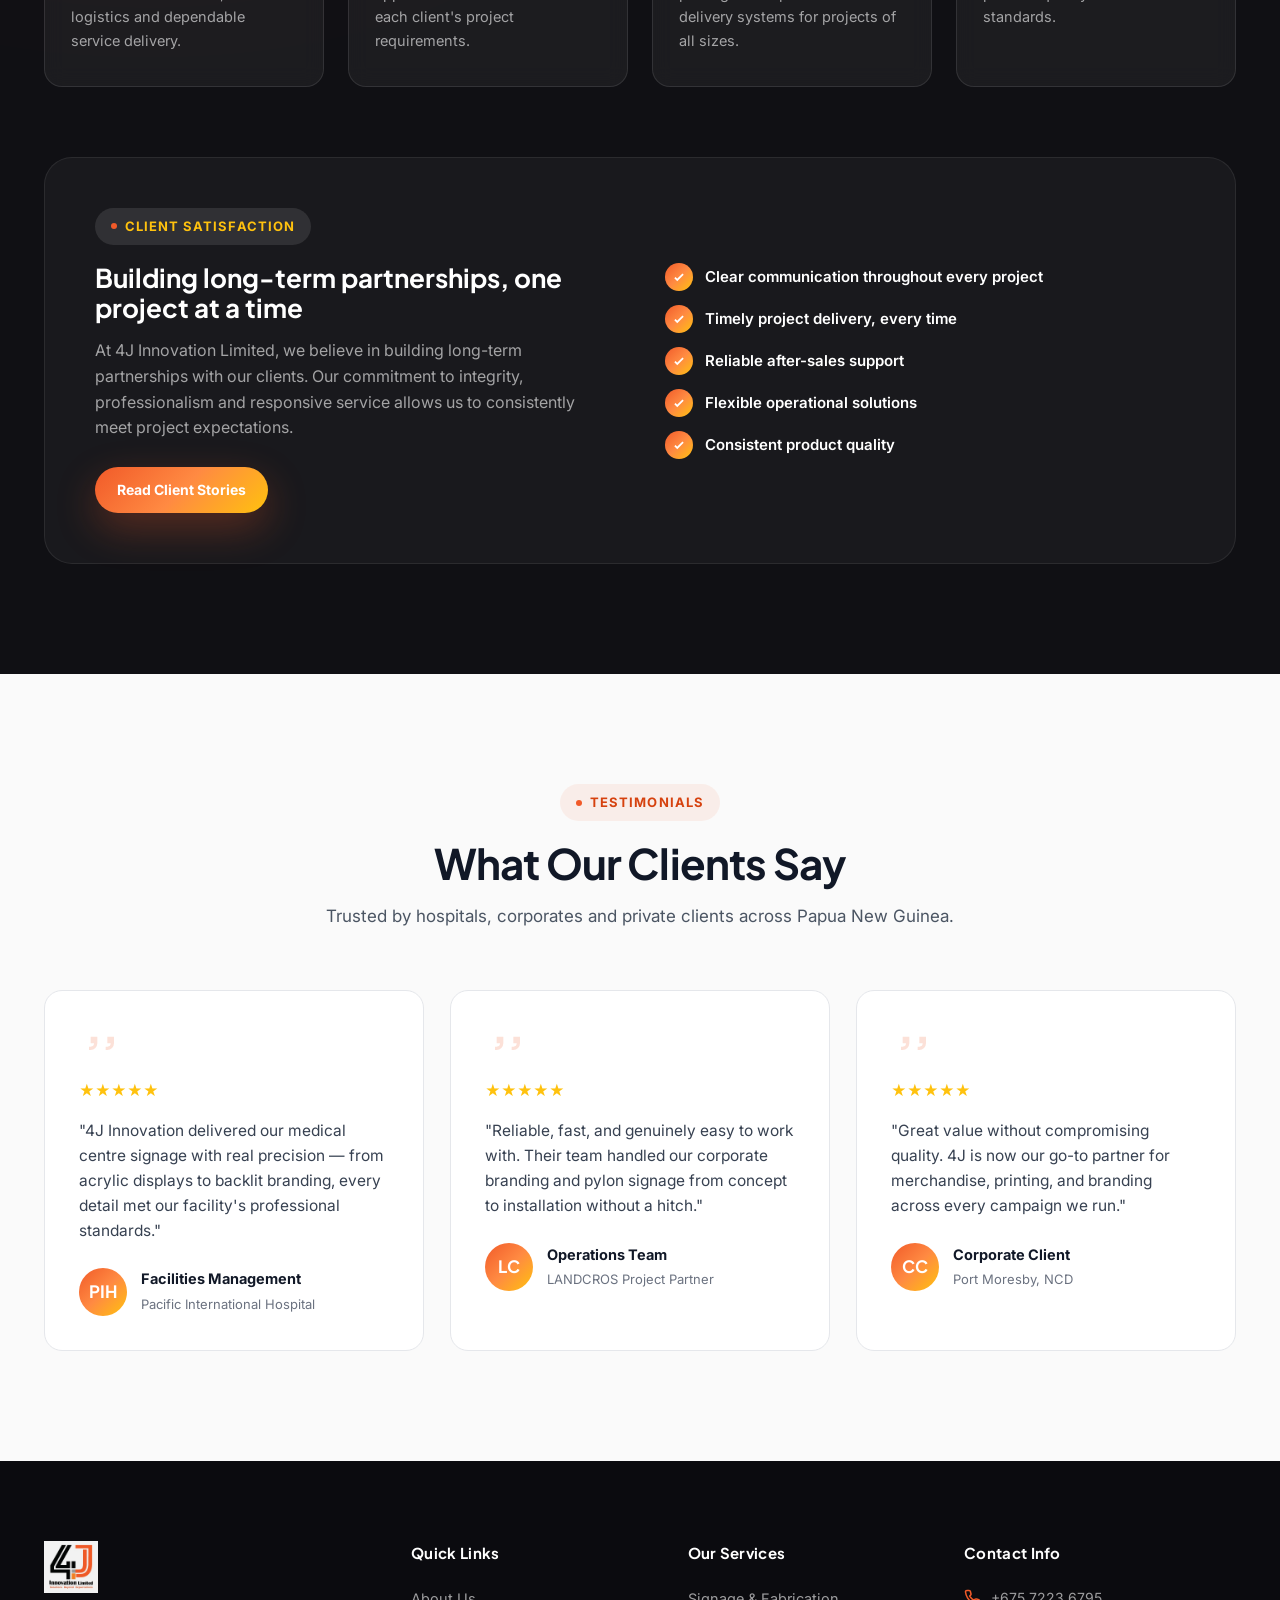
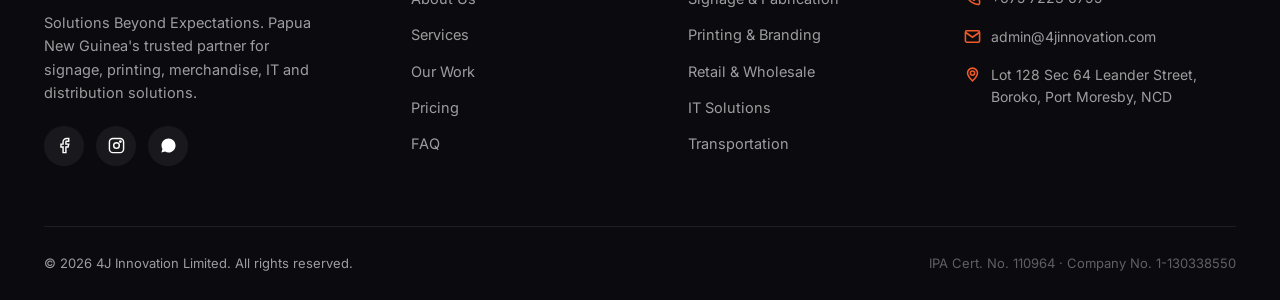
==== commit e3e353f4: "SEO enhancements: sitemap.xml, robots.txt, meta/OG/Twitter/JSON-LD tags, Google Earth map view, fres" ====
--- a/index.html
+++ b/index.html
@@ -5,13 +5,101 @@
 <meta name="viewport" content="width=device-width, initial-scale=1.0">
 <title>4J Innovation Limited | Signage, Printing, Merchandise & IT Solutions — Papua New Guinea</title>
 <meta name="description" content="4J Innovation Limited — Papua New Guinea's trusted partner for signage & fabrication, printing & branding, merchandise supply, IT solutions and nationwide distribution.">
+<meta name="robots" content="index, follow, max-image-preview:large, max-snippet:-1, max-video-preview:-1">
+<meta name="author" content="4J Innovation Limited">
 <meta name="theme-color" content="#F15A29">
-<link rel="icon" href="assets/favicon.png" type="image/png">
-<link rel="apple-touch-icon" href="assets/favicon.png">
-<link rel="stylesheet" href="assets/css/style.css">
+<meta name="geo.region" content="PG-NCD">
+<meta name="geo.placename" content="Boroko, Port Moresby, National Capital District, Papua New Guinea">
+<meta name="geo.position" content="-9.469;147.199">
+<meta name="ICBM" content="-9.469, 147.199">
+<link rel="canonical" href="https://4jinnovation.com/">
+<link rel="icon" href="assets/favicon.jpg" type="image/jpeg">
+<link rel="apple-touch-icon" href="assets/favicon.jpg">
+<meta property="og:type" content="website">
+<meta property="og:site_name" content="4J Innovation Limited">
+<meta property="og:title" content="4J Innovation Limited — Solutions Beyond Expectations">
+<meta property="og:description" content="Signage & fabrication, printing & branding, merchandise supply, IT solutions and nationwide distribution for businesses across Papua New Guinea.">
+<meta property="og:url" content="https://4jinnovation.com/">
+<meta property="og:image" content="https://4jinnovation.com/assets/logo.jpg">
+<meta property="og:image:width" content="260">
+<meta property="og:image:height" content="252">
+<meta property="og:locale" content="en_US">
+<meta name="twitter:card" content="summary_large_image">
+<meta name="twitter:title" content="4J Innovation Limited — Solutions Beyond Expectations">
+<meta name="twitter:description" content="Signage & fabrication, printing & branding, merchandise supply, IT solutions and nationwide distribution for businesses across Papua New Guinea.">
+<meta name="twitter:image" content="https://4jinnovation.com/assets/logo.jpg">
+<link rel="stylesheet" href="assets/css/style.css?v=2.0">
 <link rel="preconnect" href="https://fonts.googleapis.com">
 <link rel="preconnect" href="https://fonts.gstatic.com" crossorigin>
 <link href="https://fonts.googleapis.com/css2?family=Inter:wght@400;500;600;700;800&family=Plus+Jakarta+Sans:wght@500;600;700;800&display=swap" rel="stylesheet">
+<script type="application/ld+json">
+{
+  "@context": "https://schema.org",
+  "@graph": [
+    {
+      "@type": "Organization",
+      "@id": "https://4jinnovation.com/#organization",
+      "name": "4J Innovation Limited",
+      "legalName": "4J Innovation Limited",
+      "alternateName": "4J Innovation Ltd",
+      "url": "https://4jinnovation.com/",
+      "logo": "https://4jinnovation.com/assets/logo.jpg",
+      "image": "https://4jinnovation.com/assets/logo.jpg",
+      "slogan": "Solutions Beyond Expectations",
+      "description": "Papua New Guinea's trusted partner for signage & fabrication, printing & branding, retail & wholesale merchandise, IT solutions and nationwide distribution.",
+      "email": "admin@4jinnovation.com",
+      "telephone": "+67572236795",
+      "foundingDate": "2024-05-30",
+      "identifier": "IPA Certificate No. 110964, Company No. 1-130338550",
+      "address": {
+        "@type": "PostalAddress",
+        "streetAddress": "Lot 128, Sec 64, Leander Street, Boroko",
+        "addressLocality": "Port Moresby",
+        "addressRegion": "National Capital District",
+        "addressCountry": "PG"
+      },
+      "geo": {
+        "@type": "GeoCoordinates",
+        "latitude": -9.469,
+        "longitude": 147.199
+      },
+      "areaServed": {
+        "@type": "Country",
+        "name": "Papua New Guinea"
+      },
+      "contactPoint": [
+        {
+          "@type": "ContactPoint",
+          "telephone": "+67572236795",
+          "contactType": "sales",
+          "areaServed": "PG",
+          "availableLanguage": "English"
+        },
+        {
+          "@type": "ContactPoint",
+          "telephone": "+67581294106",
+          "contactType": "customer service",
+          "areaServed": "PG",
+          "availableLanguage": "English"
+        }
+      ],
+      "sameAs": [
+        "https://wa.me/67572236795"
+      ]
+    },
+    {
+      "@type": "WebSite",
+      "@id": "https://4jinnovation.com/#website",
+      "name": "4J Innovation Limited",
+      "url": "https://4jinnovation.com/",
+      "publisher": {
+        "@id": "https://4jinnovation.com/#organization"
+      },
+      "inLanguage": "en"
+    }
+  ]
+}
+</script>
 </head>
 <body>
 
@@ -21,7 +109,7 @@
 <header class="navbar" id="navbar">
   <div class="container">
     <a href="index.html" class="brand" aria-label="4J Innovation Limited home">
-      <img src="assets/logo.png" alt="4J Innovation Limited logo" onerror="this.style.display='none';this.nextElementSibling.style.display='flex'">
+      <img src="assets/logo.jpg" alt="4J Innovation Limited logo" onerror="this.style.display='none';this.nextElementSibling.style.display='flex'">
       <span class="brand-fallback"><b>4J</b>&nbsp;Innovation Ltd</span>
     </a>
     <nav class="nav-links" aria-label="Primary">
@@ -357,7 +445,7 @@
   <div class="container">
     <div class="footer-grid">
       <div class="footer-brand">
-        <img src="assets/logo.png" alt="4J Innovation Limited" onerror="this.style.display='none'">
+        <img src="assets/logo.jpg" alt="4J Innovation Limited" onerror="this.style.display='none'">
         <p>Solutions Beyond Expectations. Papua New Guinea's trusted partner for signage, printing, merchandise, IT and distribution solutions.</p>
         <div class="footer-socials">
           <a href="#" aria-label="Facebook"><svg viewBox="0 0 24 24" fill="none" stroke="currentColor" stroke-width="2"><path d="M18 2h-3a5 5 0 0 0-5 5v3H7v4h3v8h4v-8h3l1-4h-4V7a1 1 0 0 1 1-1h3z"/></svg></a>
@@ -400,6 +488,6 @@
   <button class="fab top" id="toTop" aria-label="Back to top"><svg viewBox="0 0 24 24" fill="none" stroke="currentColor" stroke-width="2.4"><path d="M12 19V5M5 12l7-7 7 7"/></svg></button>
 </div>
 
-<script src="assets/js/main.js" defer></script>
+<script src="assets/js/main.js?v=2.0" defer></script>
 </body>
 </html>
--- a/assets/css/style.css
+++ b/assets/css/style.css
@@ -1,6 +1,10 @@
-/* ============================================================
-   ROOT / RESET
-=============================================================== */
+/* ============================================================
+   4J Innovation Limited — style.css  v2.0
+   Added: Google Maps / Google Earth (satellite) map toolbar
+============================================================ */
+/* ============================================================
+   ROOT / RESET
+=============================================================== */
 :root{
   --orange:#F15A29; --orange-light:#FF8A42; --orange-dark:#D6420F; --yellow:#FFC20E;
   --dark:#101014; --dark-2:#1A1A22; --dark-3:#232330;
@@ -459,8 +463,18 @@
 .form-success{ display:none; align-items:center; gap:12px; background:rgba(34,197,94,.15); border:1px solid rgba(34,197,94,.4); color:#86efac; padding:14px 18px; border-radius:12px; font-size:14px; font-weight:600; margin-bottom:16px; }
 .form-success.show{ display:flex; }
 .form-success svg{ width:20px; height:20px; flex-shrink:0; }
-.map-wrap{ margin-top:60px; border-radius:var(--radius-lg); overflow:hidden; box-shadow:var(--shadow-md); border:1px solid var(--gray-200); }
-.map-wrap iframe{ width:100%; height:380px; border:0; display:block; }
+.map-wrap{ margin-top:60px; border-radius:var(--radius-lg); overflow:hidden; box-shadow:var(--shadow-md); border:1px solid var(--gray-200); background:var(--dark); }
+.map-toolbar{ display:flex; align-items:center; justify-content:space-between; gap:12px; flex-wrap:wrap; padding:14px 18px; background:var(--dark); }
+.map-views{ display:inline-flex; gap:6px; background:rgba(255,255,255,.08); padding:5px; border-radius:var(--radius-full); }
+.map-view-btn{ display:inline-flex; align-items:center; gap:7px; padding:8px 18px; border-radius:var(--radius-full); font-size:13px; font-weight:700; color:rgba(255,255,255,.65); transition:all .3s var(--ease); }
+.map-view-btn svg{ width:15px; height:15px; }
+.map-view-btn:hover{ color:#fff; }
+.map-view-btn.active{ background:var(--grad-brand); color:#fff; box-shadow:var(--shadow-orange); }
+.map-open{ display:inline-flex; align-items:center; gap:7px; font-size:13px; font-weight:700; color:#fff; background:rgba(255,255,255,.08); padding:9px 16px; border-radius:var(--radius-full); transition:all .3s var(--ease); }
+.map-open svg{ width:14px; height:14px; }
+.map-open:hover{ background:var(--orange); }
+.map-wrap iframe{ width:100%; height:420px; border:0; display:block; }
+@media(max-width:560px){ .map-wrap iframe{ height:320px; } .map-toolbar{ justify-content:center; } }
 
 /* ============================================================
    FOOTER
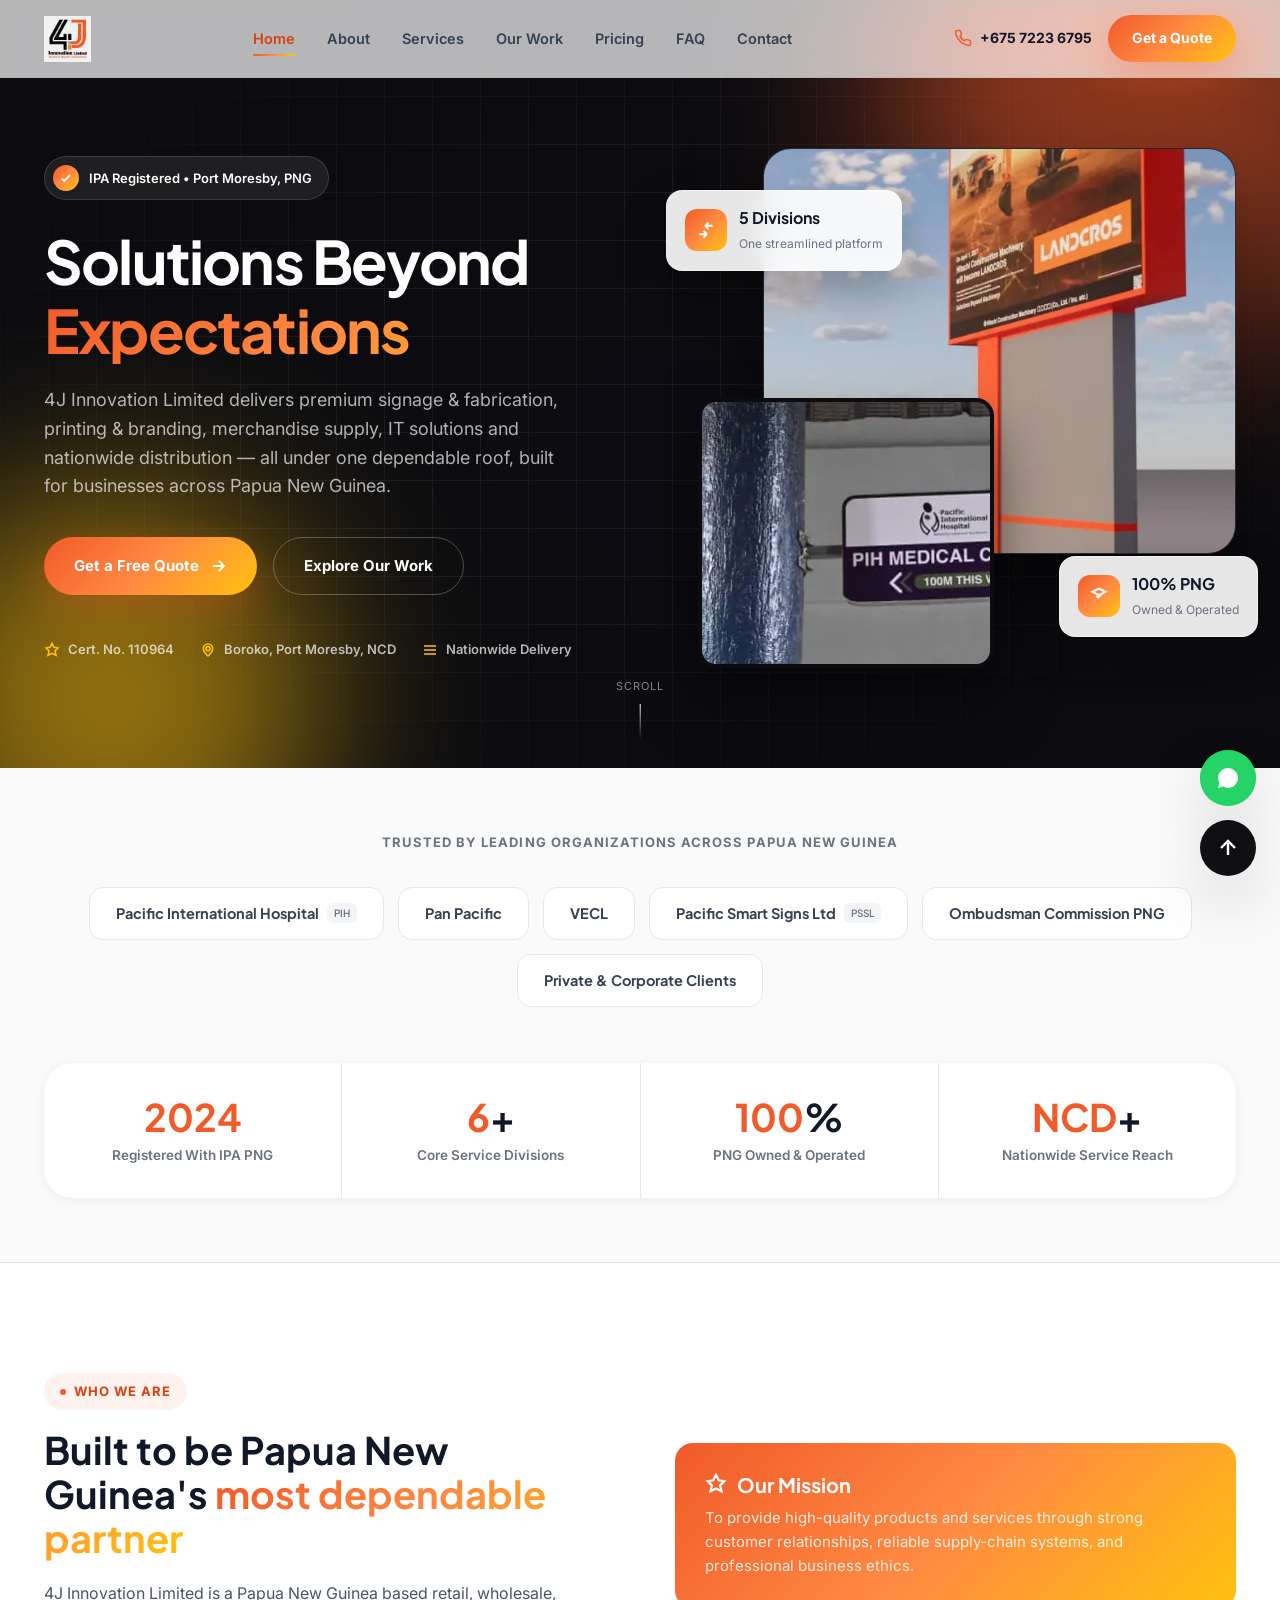
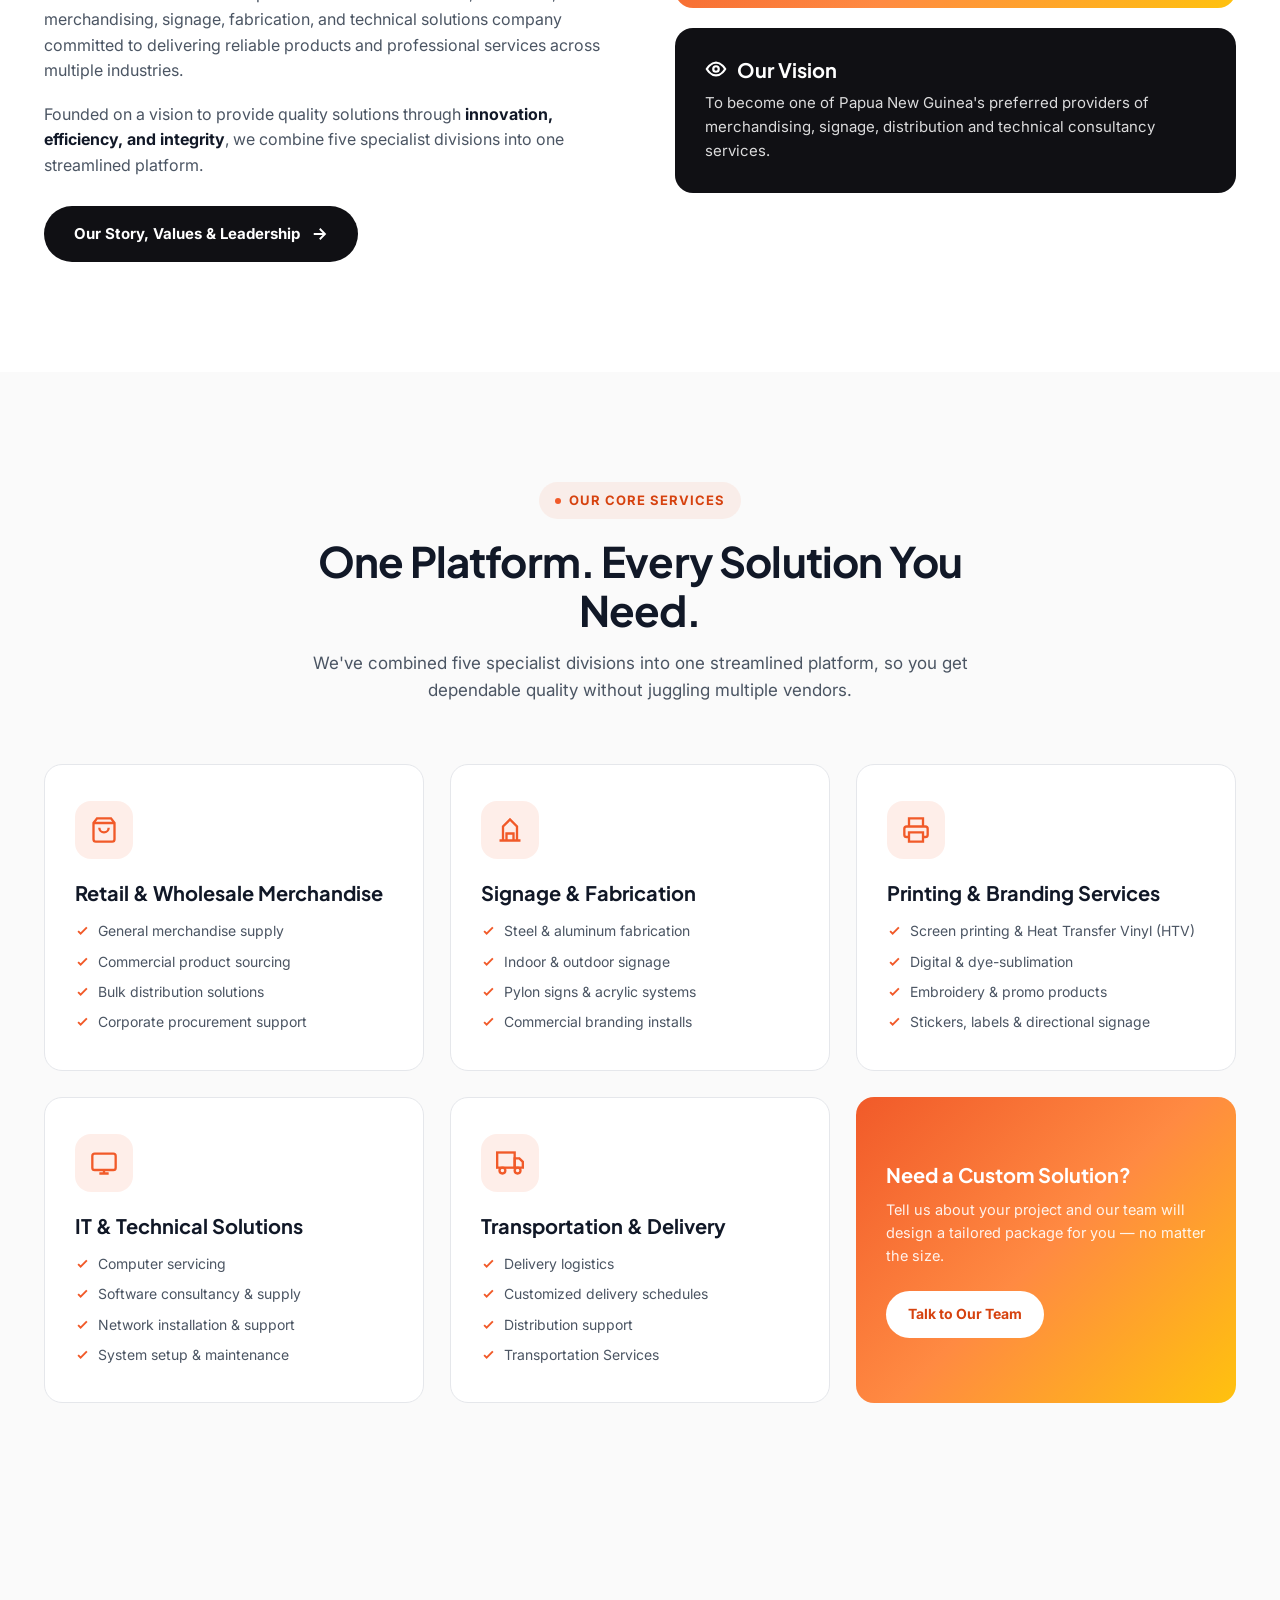
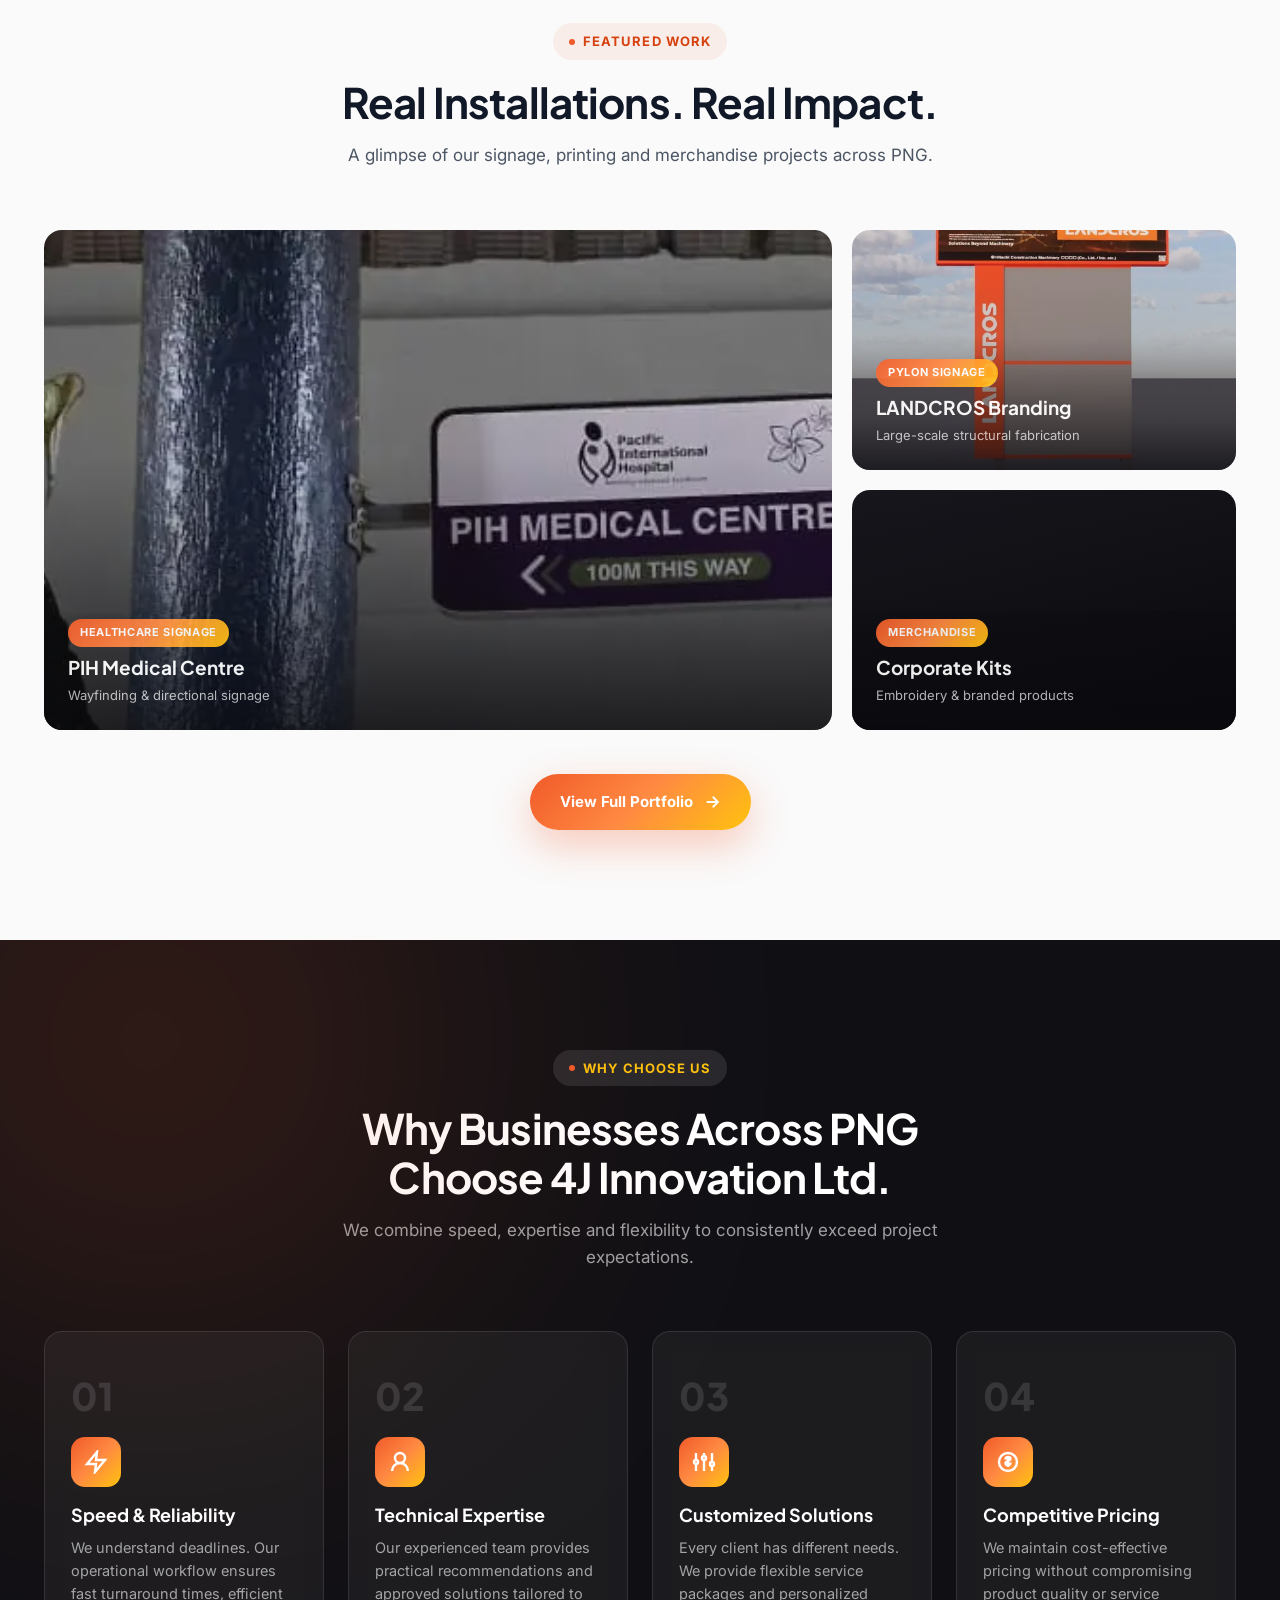
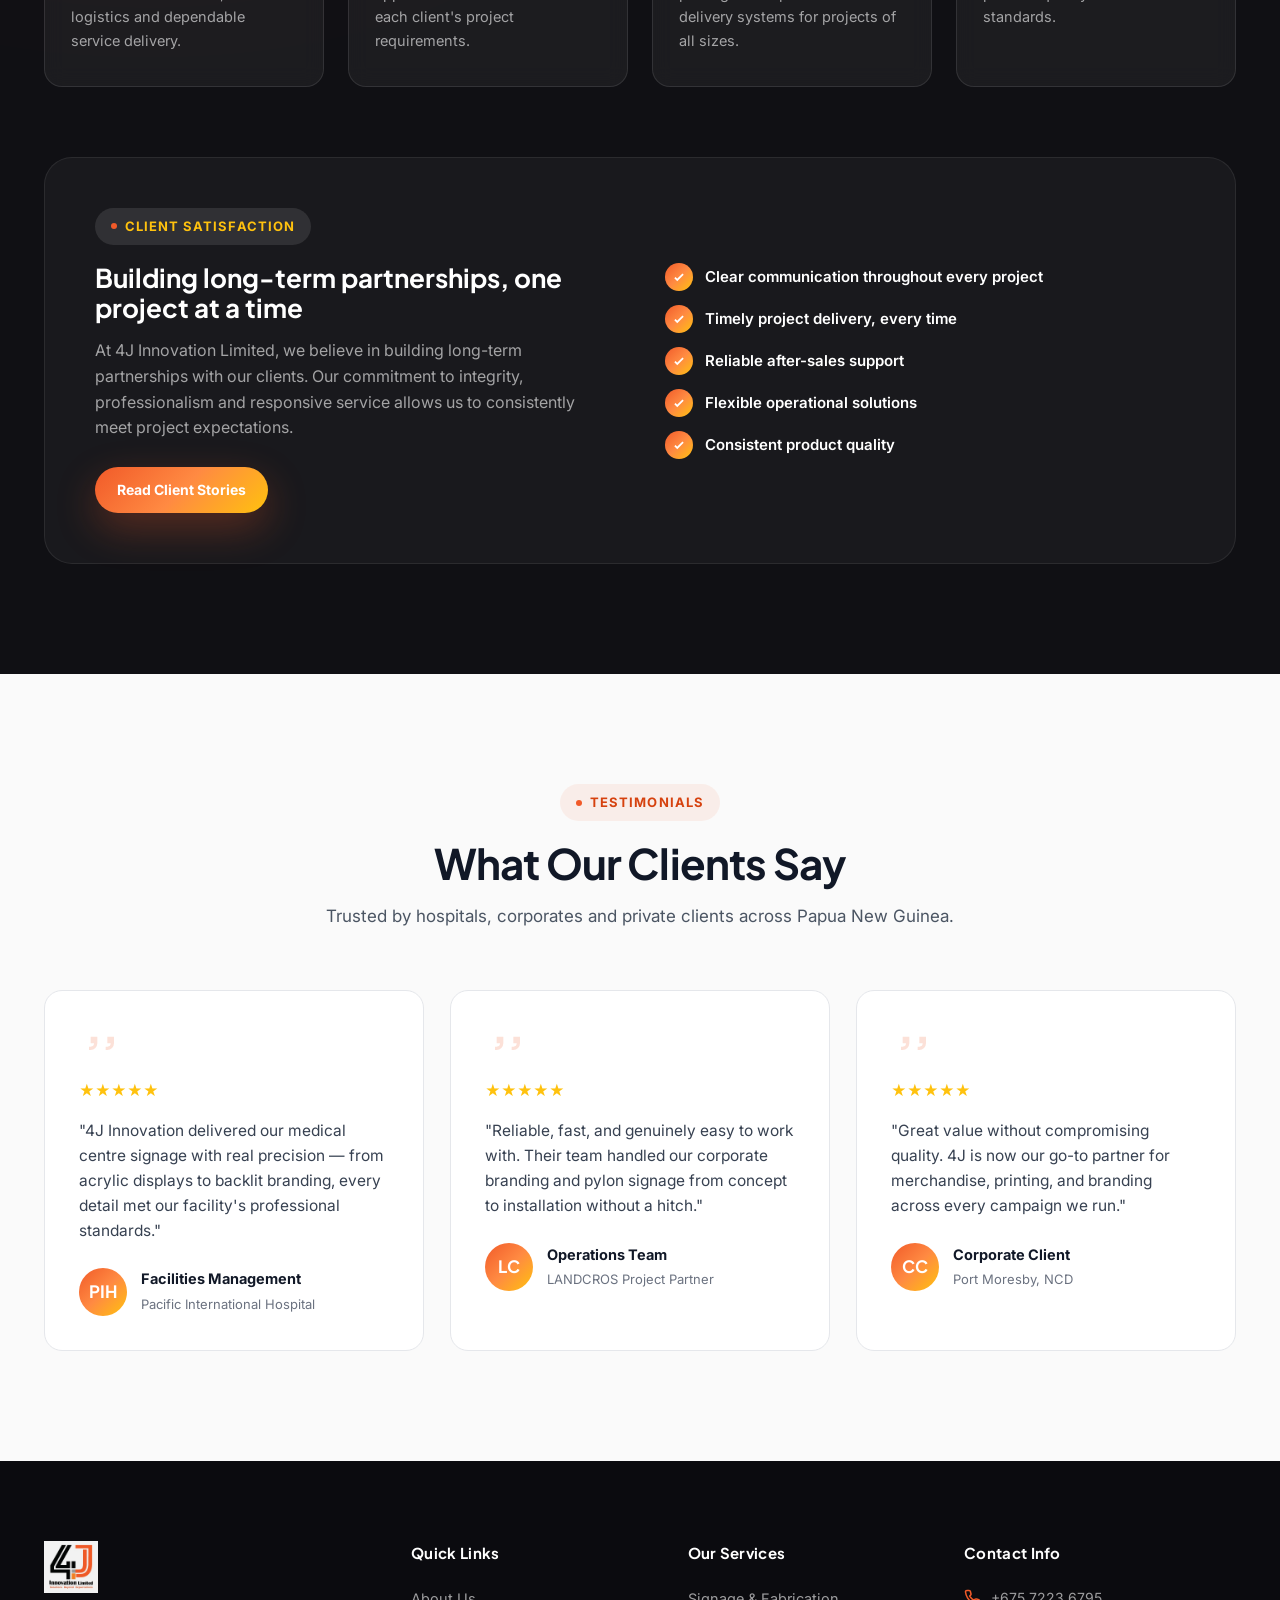
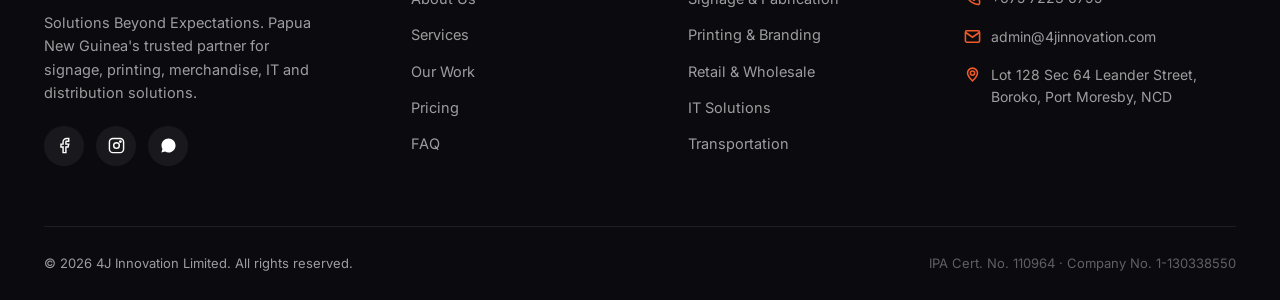
==== commit aa0d4fe1: "Compress all 30 project photos to WebP (54% smaller) and organise by client; wire confirmed images i" ====
--- a/index.html
+++ b/index.html
@@ -173,8 +173,8 @@
       </div>
     </div>
     <div class="hero-visual" data-reveal="right">
-      <div class="hero-img-main"><img src="assets/images/landcros-front.jpg" alt="LANDCROS large-format pylon signage engineered by 4J Innovation" onerror="this.remove()"></div>
-      <div class="hero-img-sub"><img src="assets/images/pih-wayfinding.jpg" alt="PIH Medical Centre wayfinding signage installed by 4J Innovation" onerror="this.remove()"></div>
+      <div class="hero-img-main"><img src="assets/images/landcros/landcros-front.webp" alt="LANDCROS large-format pylon signage engineered by 4J Innovation" onerror="this.remove()"></div>
+      <div class="hero-img-sub"><img src="assets/images/pih/pih-wayfinding.webp" alt="PIH Medical Centre wayfinding signage installed by 4J Innovation" onerror="this.remove()"></div>
       <div class="floating-card card1">
         <div class="fc-ico"><svg viewBox="0 0 24 24" fill="none" stroke="currentColor" stroke-width="2.4"><path d="M20 7h-9m0 0 4-4m-4 4 4 4M4 17h9m0 0-4 4m4-4-4-4"/></svg></div>
         <div><strong>5 Divisions</strong><span>One streamlined platform</span></div>
@@ -320,15 +320,15 @@
     </div>
     <div class="showcase-grid" style="grid-auto-rows:240px;">
       <div class="gallery-item big" data-reveal="scale">
-        <img src="assets/images/pih-wayfinding.jpg" alt="PIH Medical Centre wayfinding signage" loading="lazy" onerror="this.remove()">
+        <img src="assets/images/pih/pih-wayfinding.webp" alt="PIH Medical Centre wayfinding signage" loading="lazy" onerror="this.remove()">
         <div class="gallery-overlay"><span class="gallery-tag">Healthcare Signage</span><h4>PIH Medical Centre</h4><p>Wayfinding &amp; directional signage</p></div>
       </div>
       <div class="gallery-item" data-reveal="scale" style="transition-delay:.1s">
-        <img src="assets/images/landcros-angle.jpg" alt="LANDCROS pylon signage render" loading="lazy" onerror="this.remove()">
+        <img src="assets/images/landcros/landcros-angle.webp" alt="LANDCROS pylon signage render" loading="lazy" onerror="this.remove()">
         <div class="gallery-overlay"><span class="gallery-tag">Pylon Signage</span><h4>LANDCROS Branding</h4><p>Large-scale structural fabrication</p></div>
       </div>
       <div class="gallery-item" data-reveal="scale" style="transition-delay:.2s">
-        <img src="assets/images/merch-set.jpg" alt="Branded corporate merchandise set" loading="lazy" onerror="this.remove()">
+        <img src="assets/images/pngeiti/merch-set.jpg" alt="Branded corporate merchandise set" loading="lazy" onerror="this.remove()">
         <div class="gallery-overlay"><span class="gallery-tag">Merchandise</span><h4>Corporate Kits</h4><p>Embroidery &amp; branded products</p></div>
       </div>
     </div>
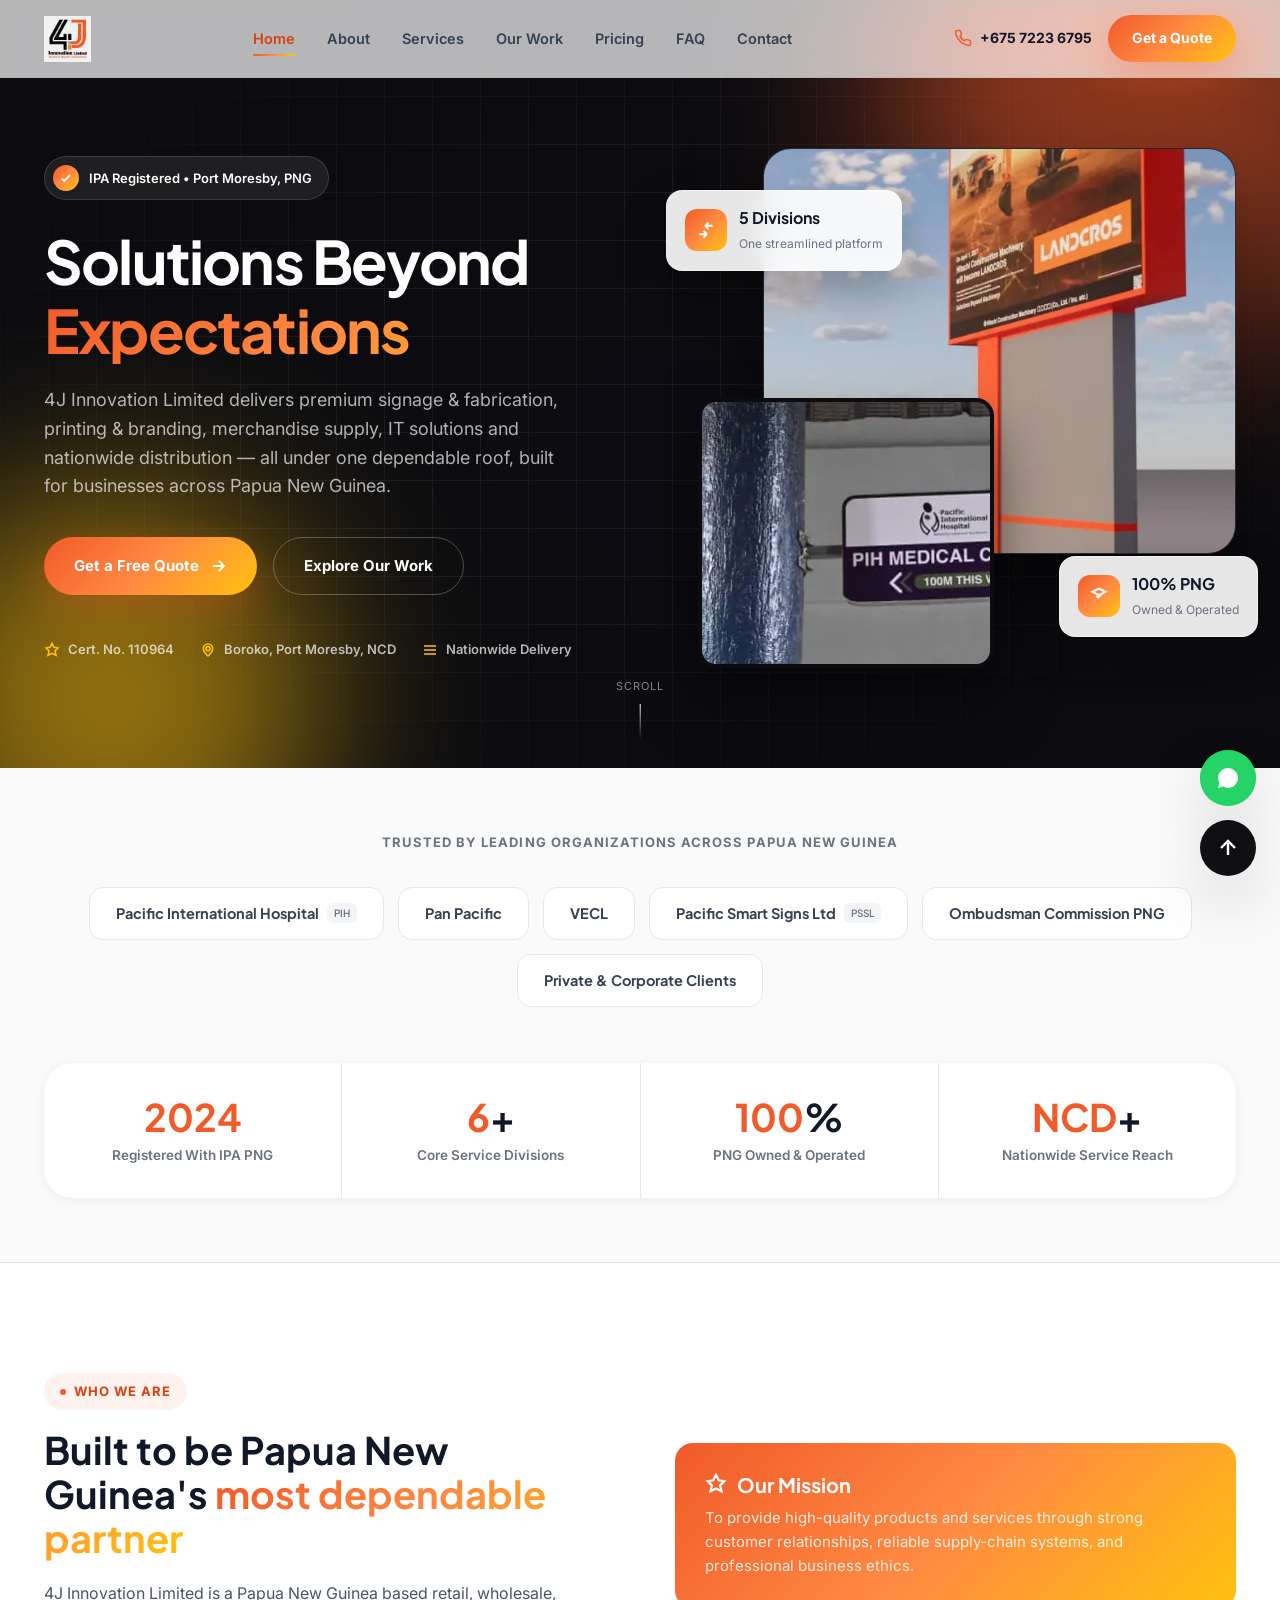
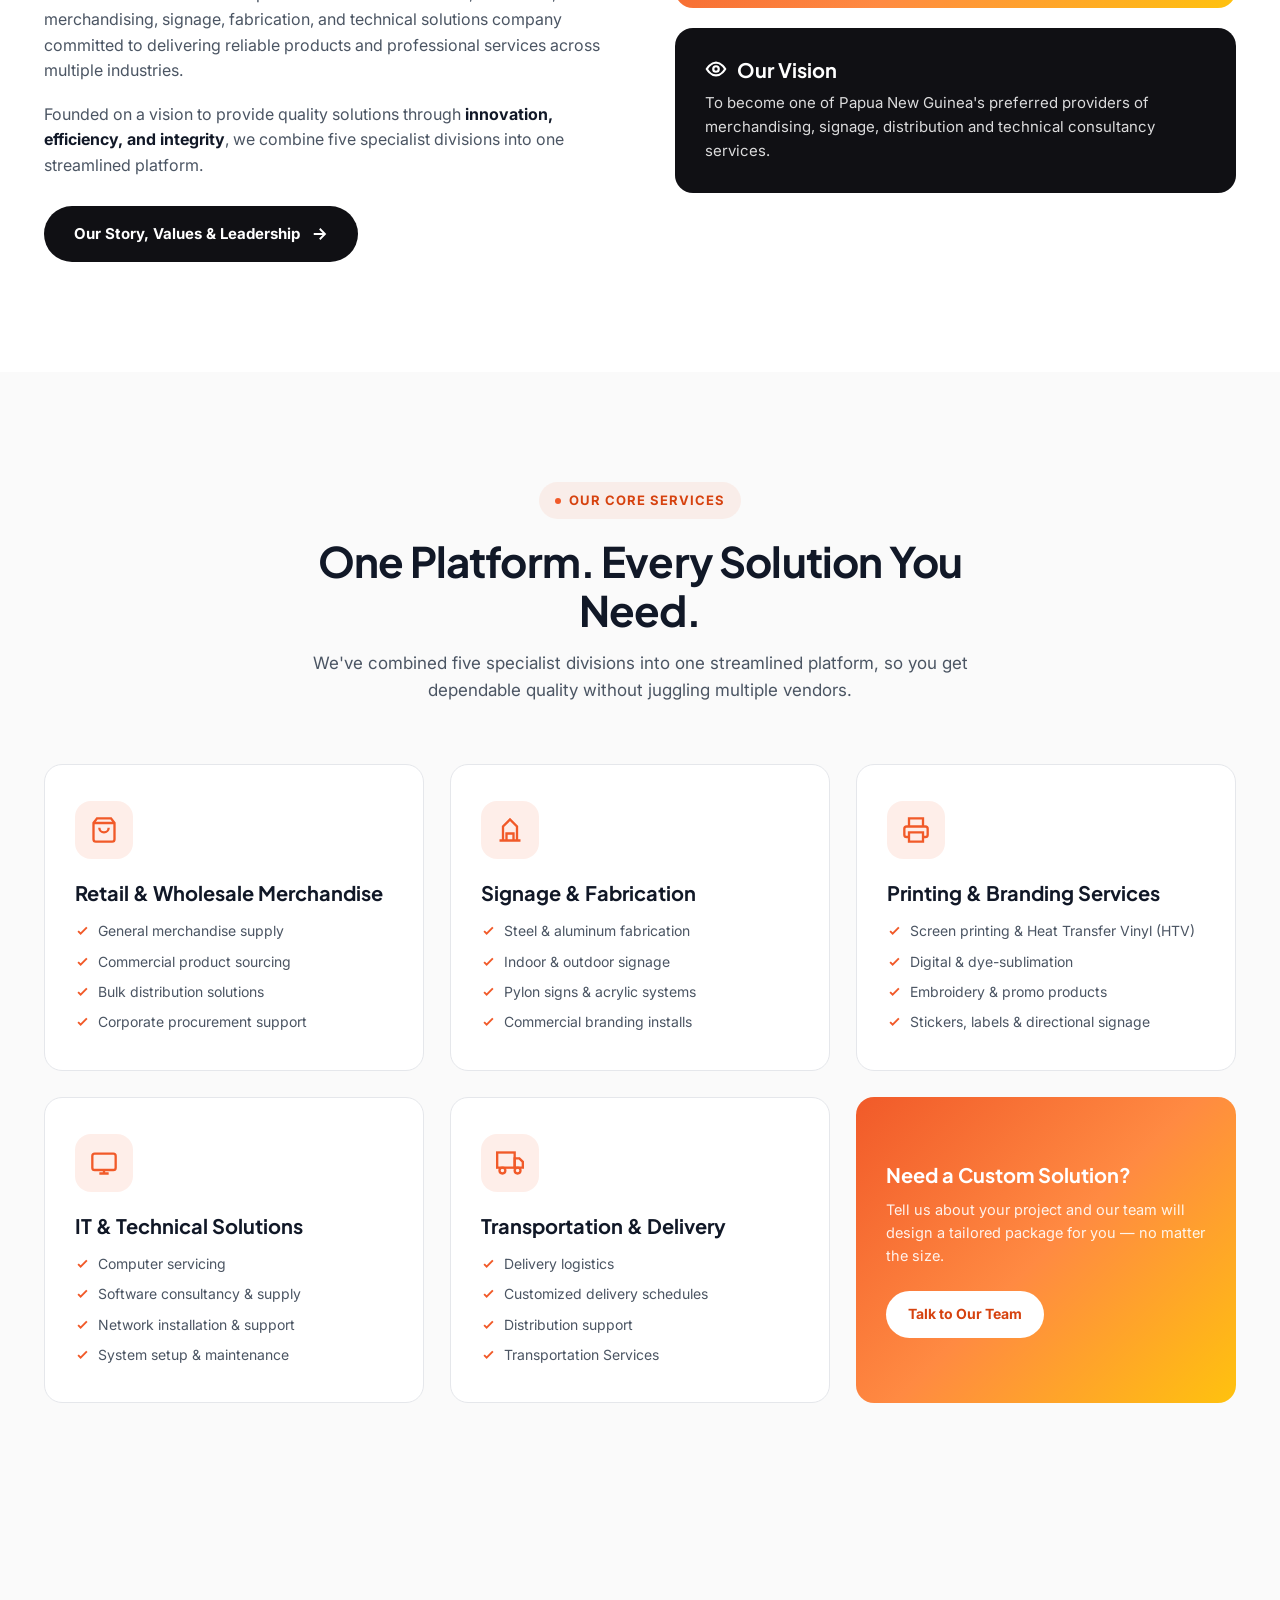
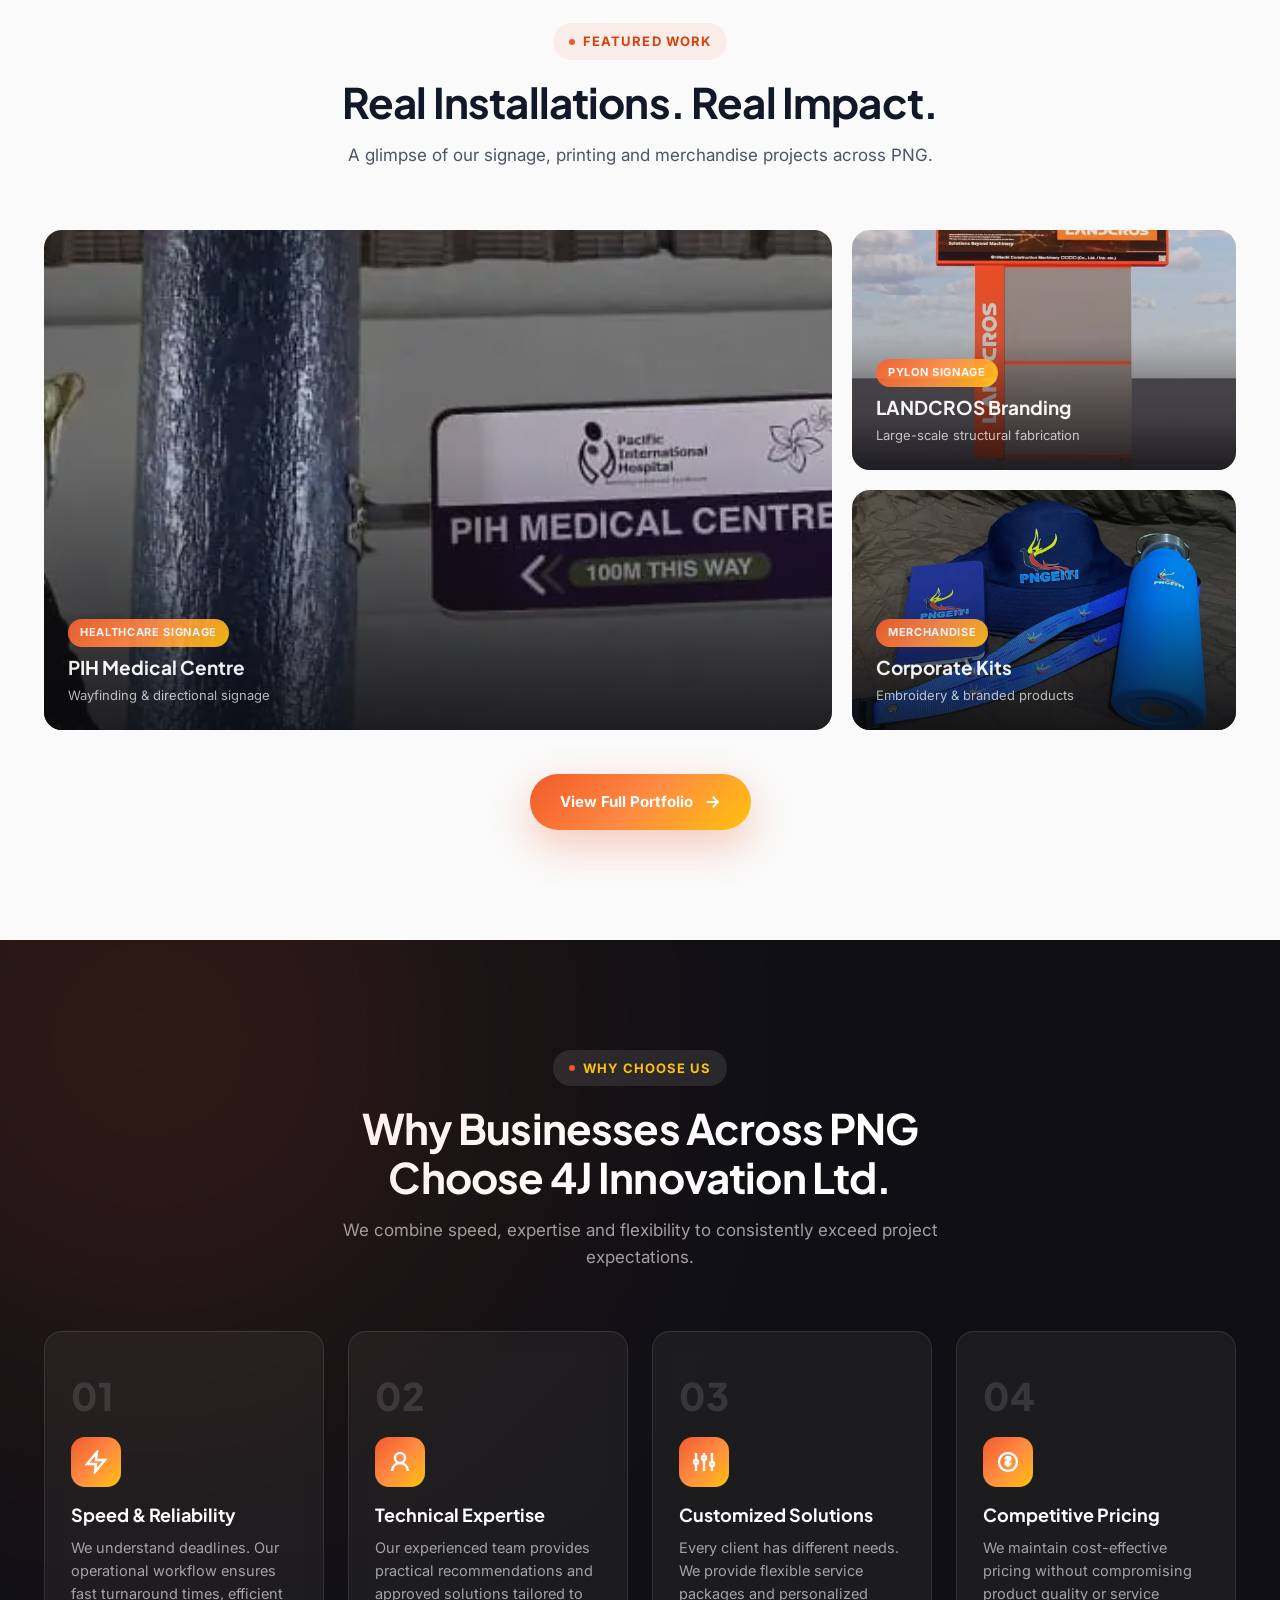
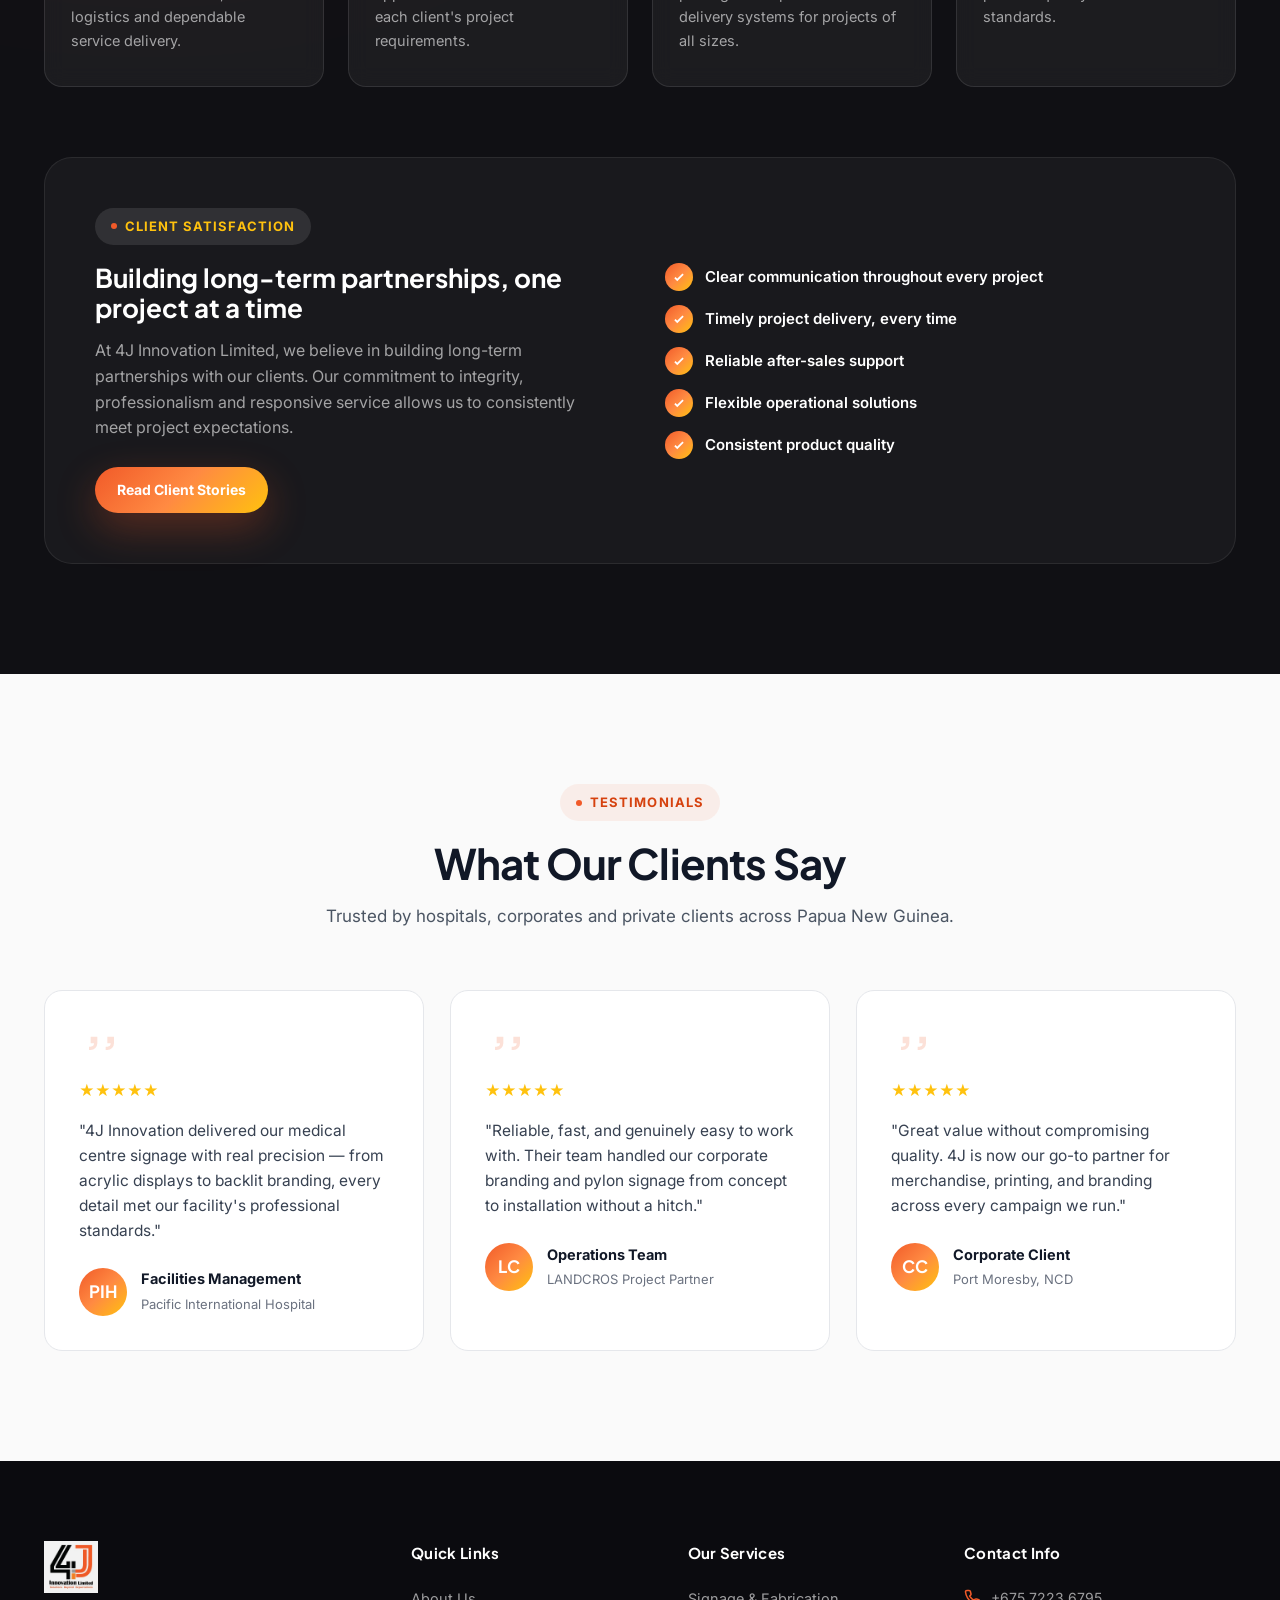
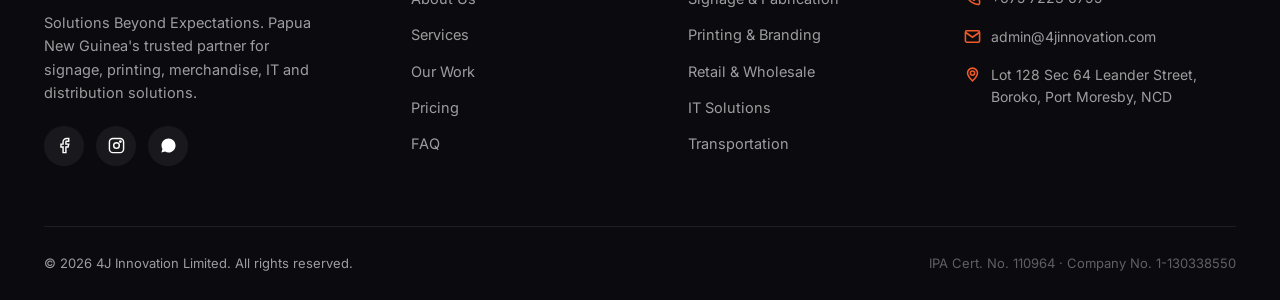
==== commit 9651d2ea: "Finalize portfolio photos: remove City Pharmacy & PNGEITI pen slots, use DTS tumbler, wire merch-set" ====
--- a/index.html
+++ b/index.html
@@ -328,7 +328,7 @@
         <div class="gallery-overlay"><span class="gallery-tag">Pylon Signage</span><h4>LANDCROS Branding</h4><p>Large-scale structural fabrication</p></div>
       </div>
       <div class="gallery-item" data-reveal="scale" style="transition-delay:.2s">
-        <img src="assets/images/pngeiti/merch-set.jpg" alt="Branded corporate merchandise set" loading="lazy" onerror="this.remove()">
+        <img src="assets/images/pngeiti/merch-set.webp" alt="Branded corporate merchandise set" loading="lazy" onerror="this.remove()">
         <div class="gallery-overlay"><span class="gallery-tag">Merchandise</span><h4>Corporate Kits</h4><p>Embroidery &amp; branded products</p></div>
       </div>
     </div>
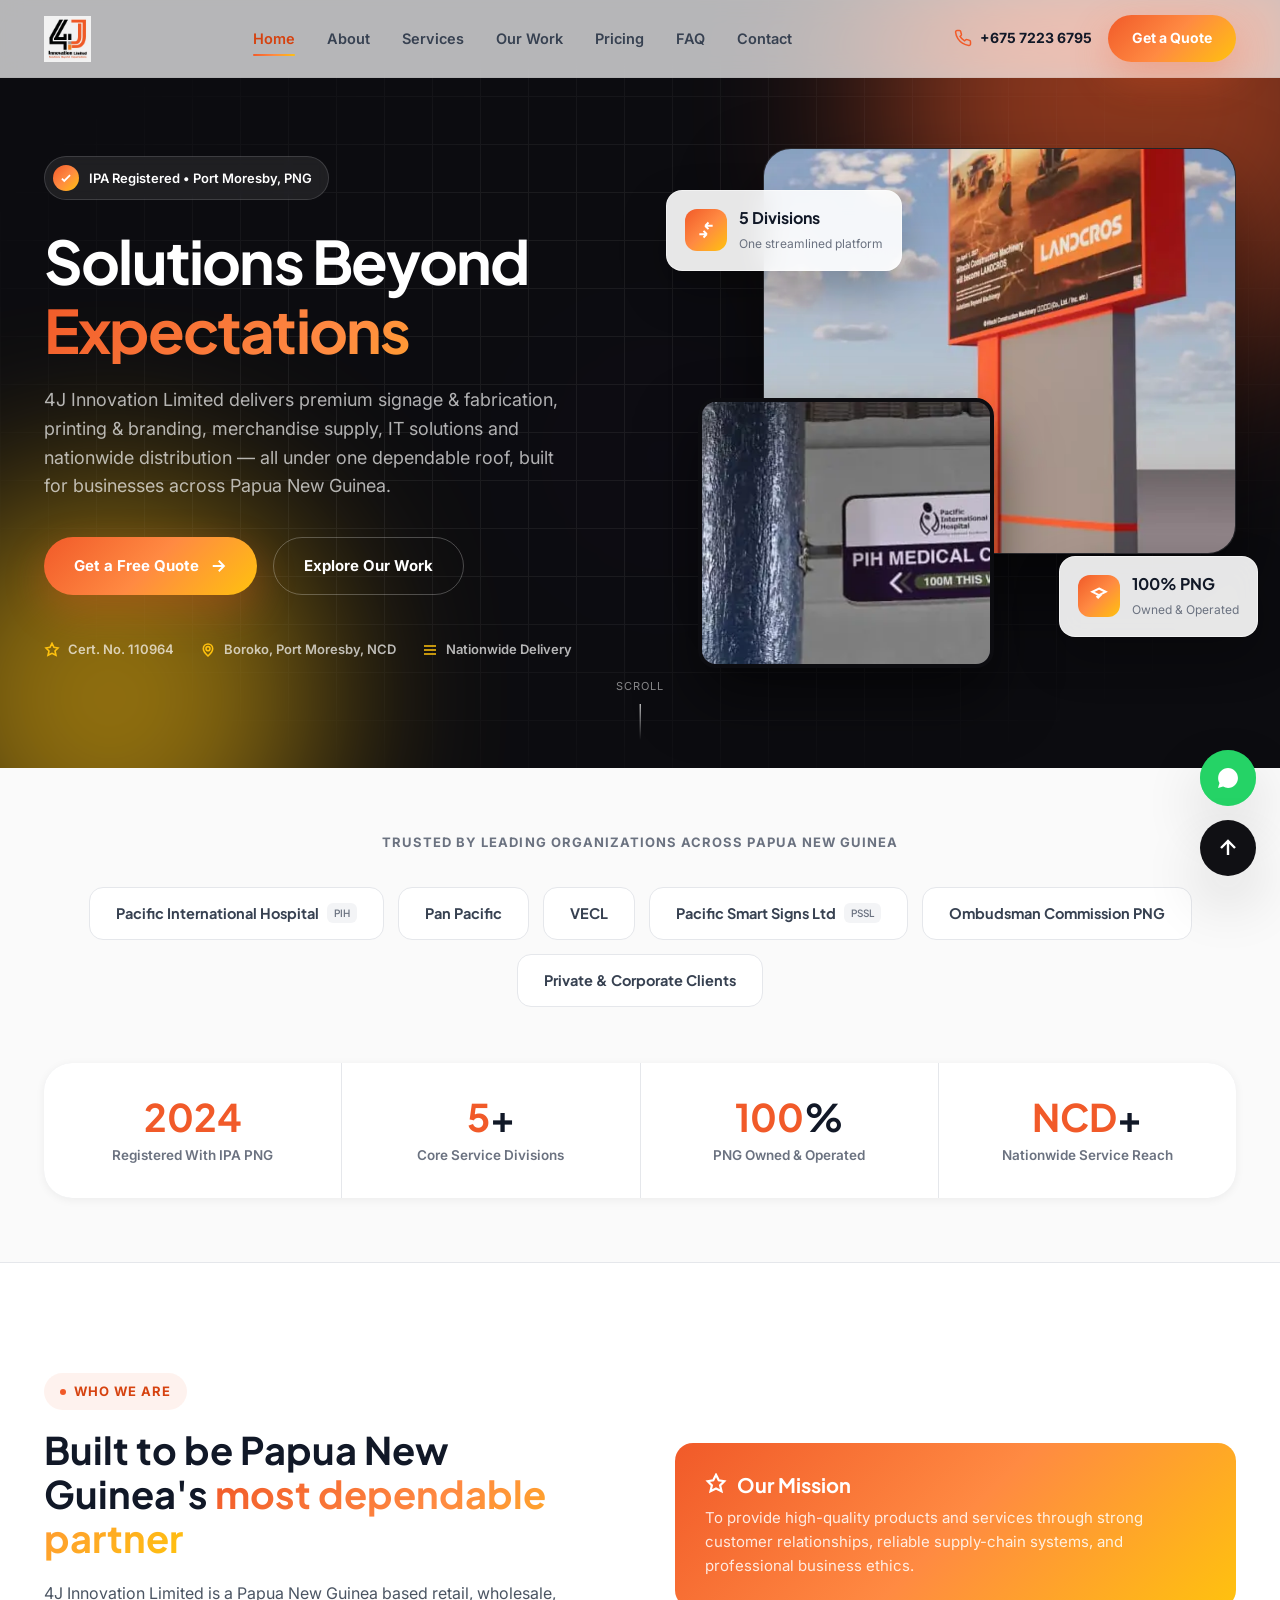
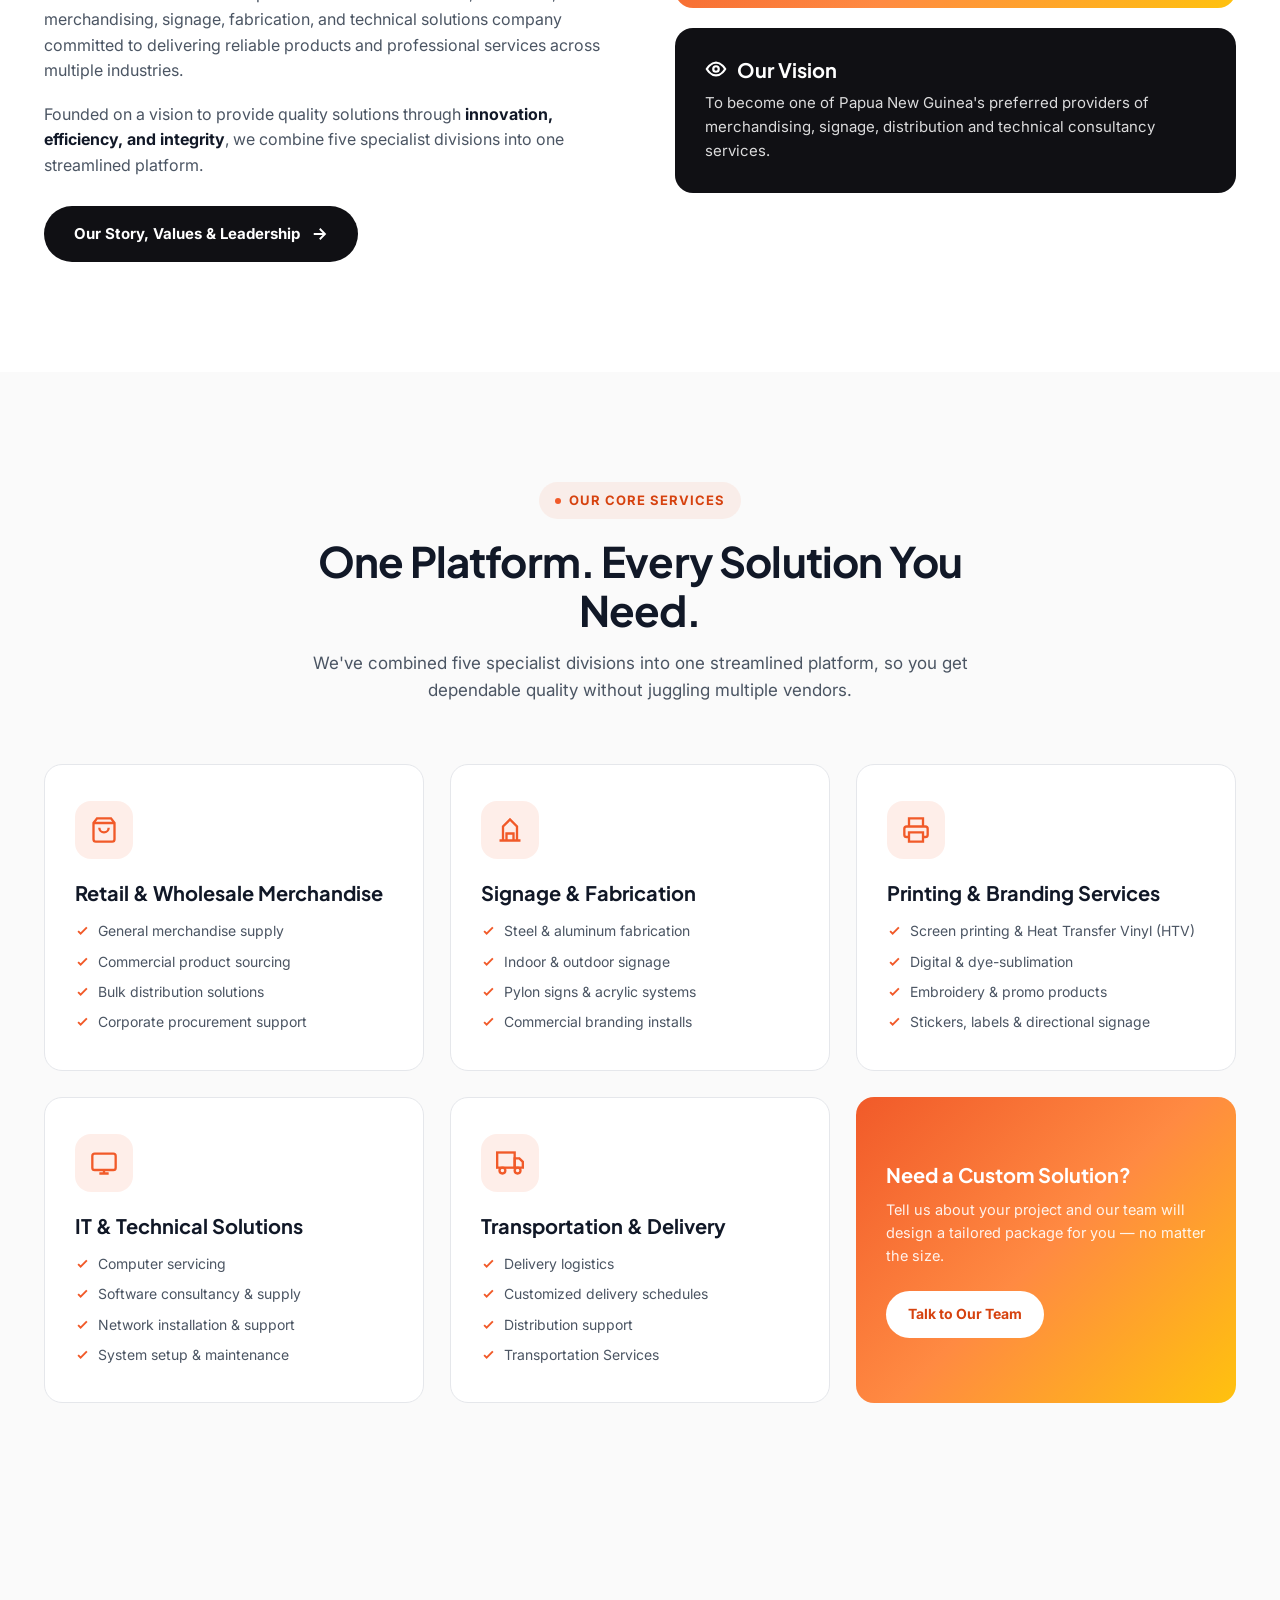
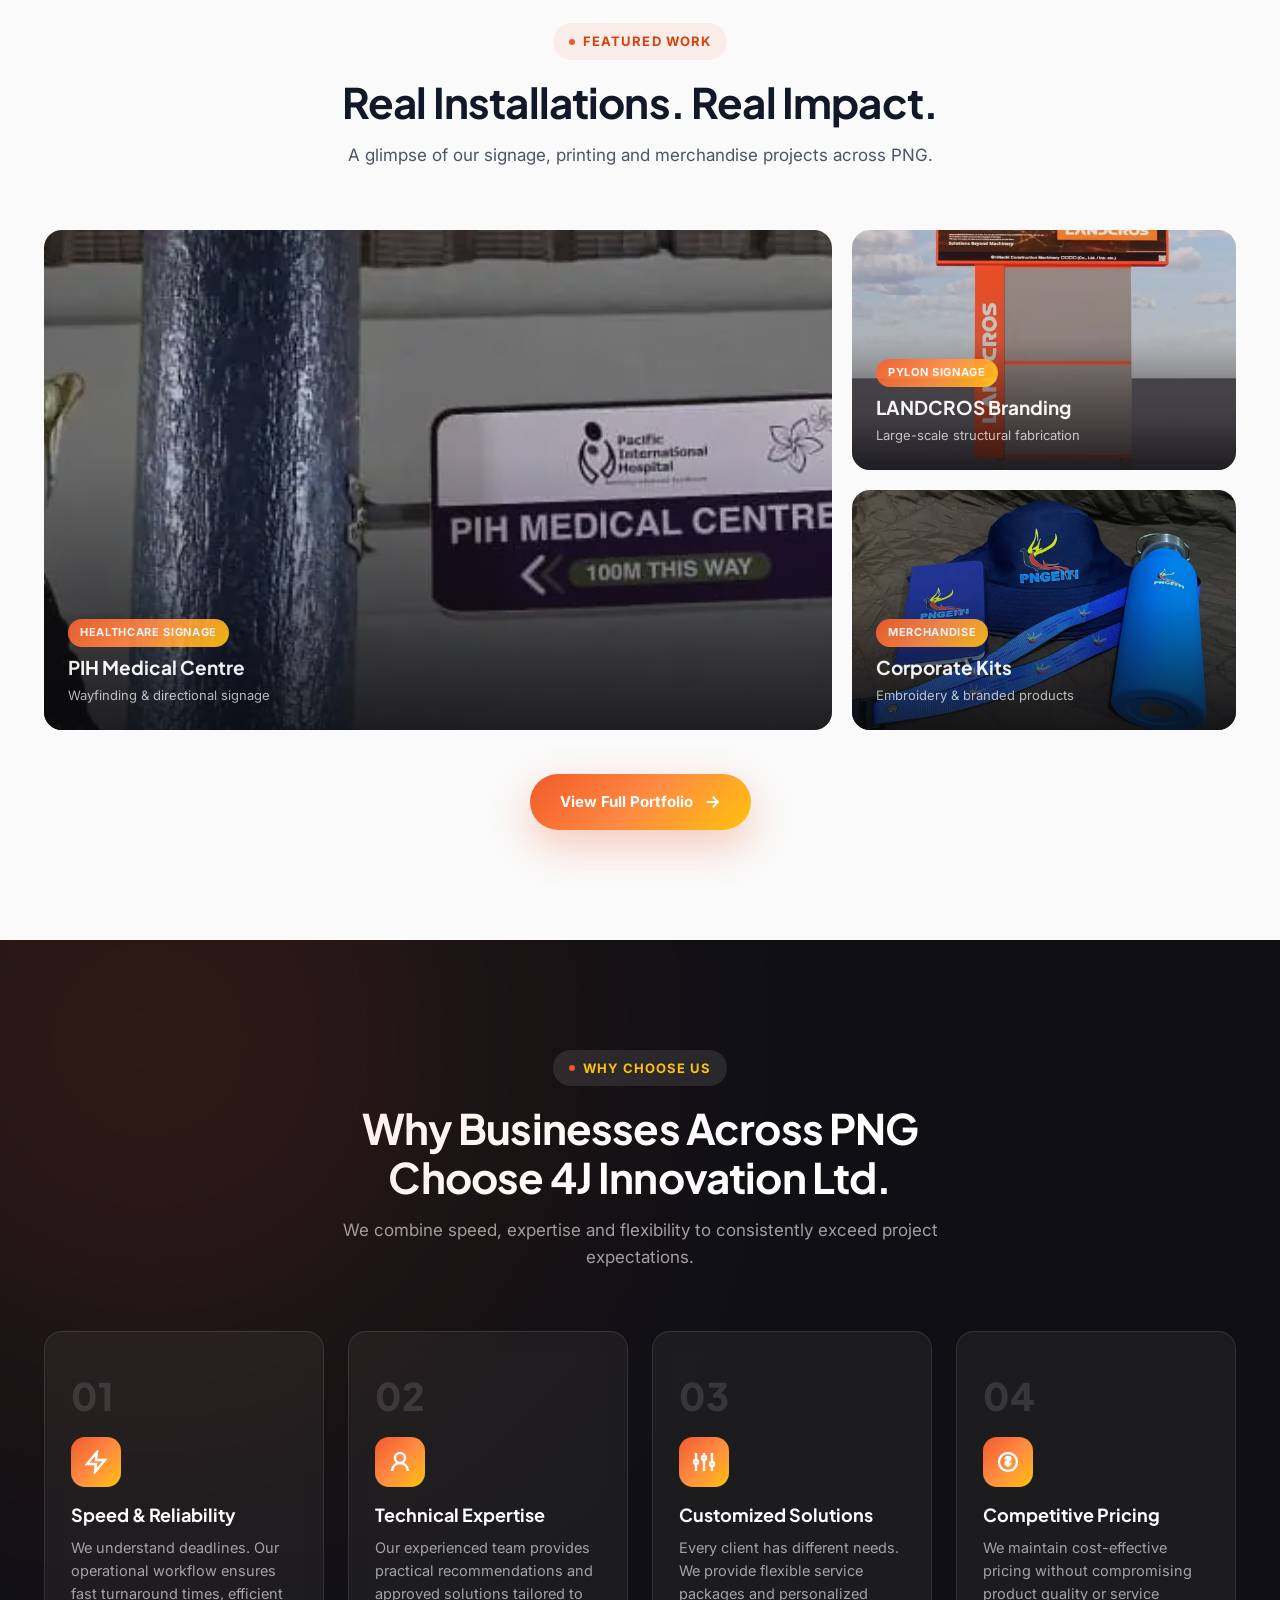
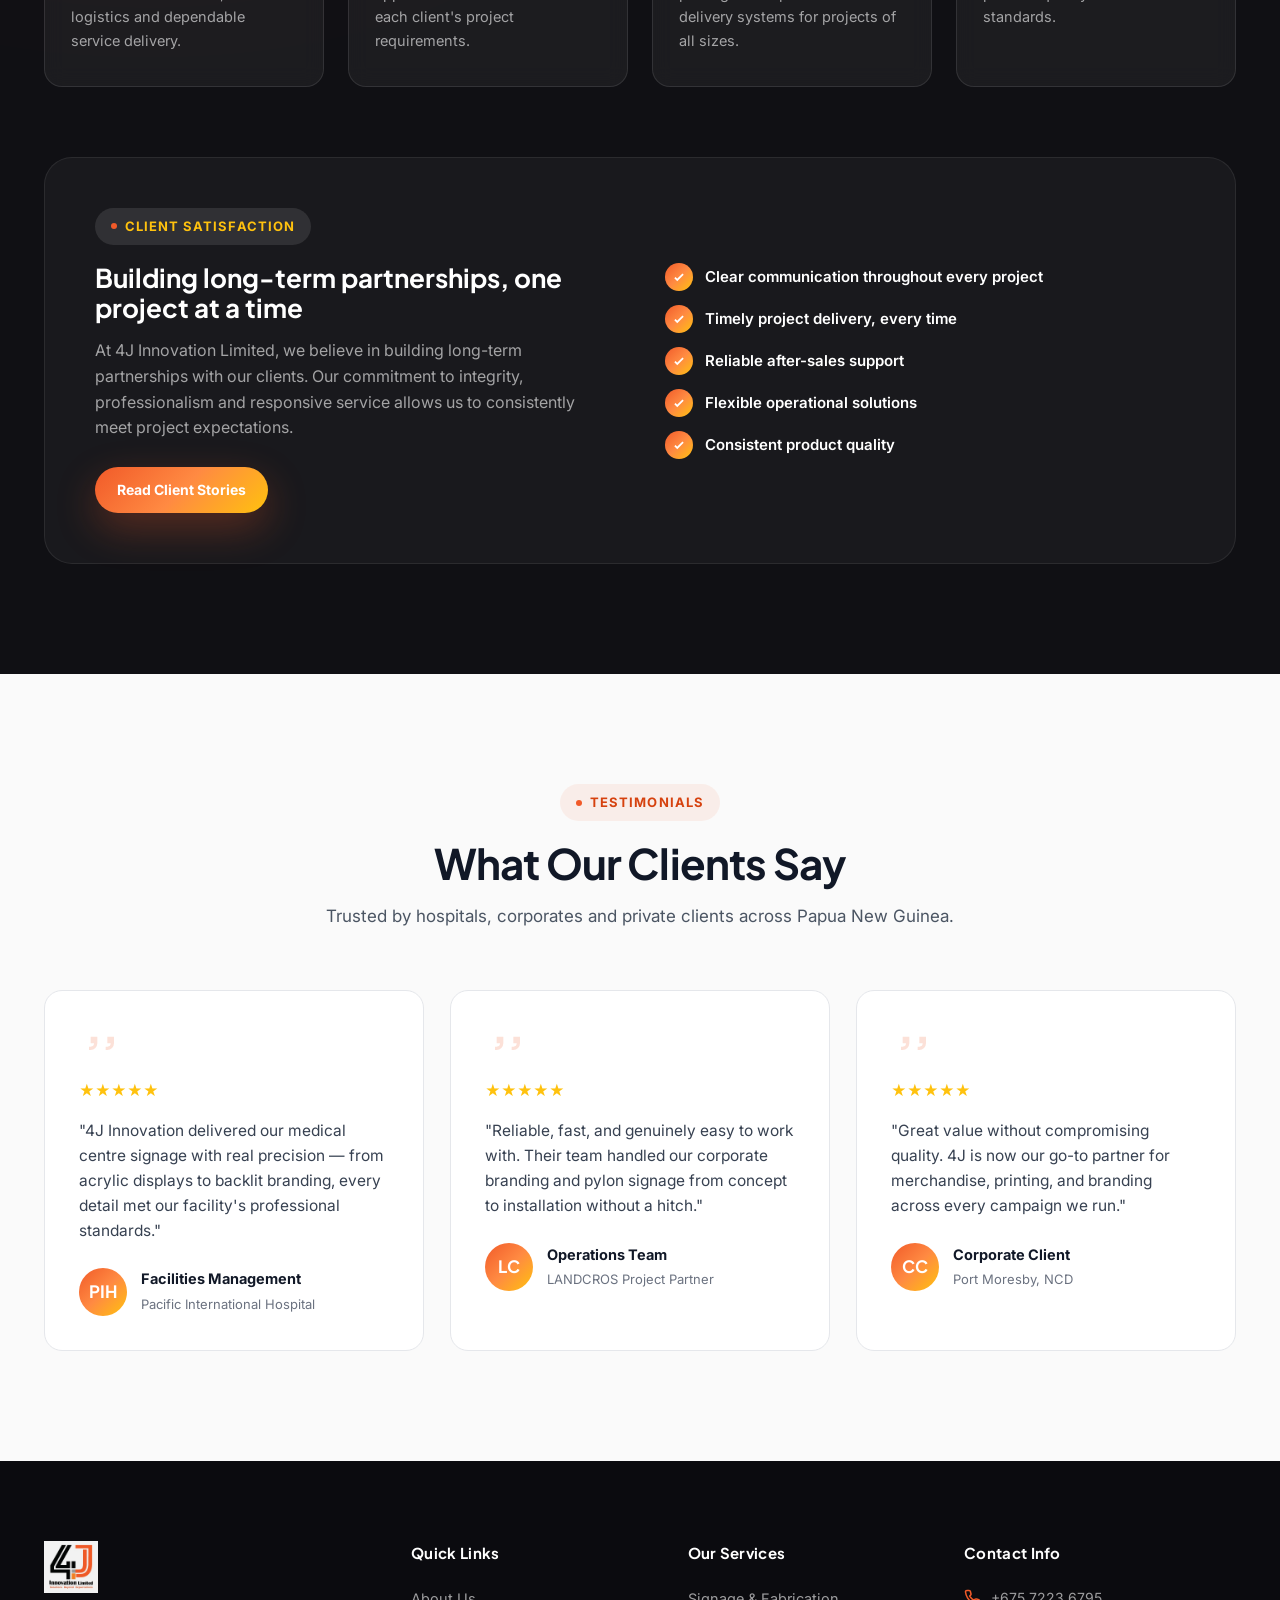
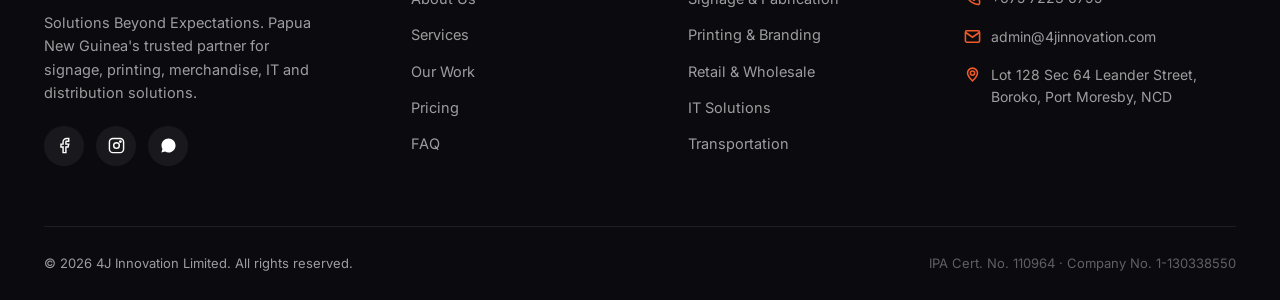
==== commit c979b3f3: "Update print statement from 'Hello' to 'Goodbye'" ====
--- a/index.html
+++ b/index.html
@@ -33,71 +33,71 @@
 <link rel="preconnect" href="https://fonts.gstatic.com" crossorigin>
 <link href="https://fonts.googleapis.com/css2?family=Inter:wght@400;500;600;700;800&family=Plus+Jakarta+Sans:wght@500;600;700;800&display=swap" rel="stylesheet">
 <script type="application/ld+json">
-{
-  "@context": "https://schema.org",
-  "@graph": [
-    {
-      "@type": "Organization",
-      "@id": "https://4jinnovation.com/#organization",
-      "name": "4J Innovation Limited",
-      "legalName": "4J Innovation Limited",
-      "alternateName": "4J Innovation Ltd",
-      "url": "https://4jinnovation.com/",
-      "logo": "https://4jinnovation.com/assets/logo.jpg",
-      "image": "https://4jinnovation.com/assets/logo.jpg",
-      "slogan": "Solutions Beyond Expectations",
-      "description": "Papua New Guinea's trusted partner for signage & fabrication, printing & branding, retail & wholesale merchandise, IT solutions and nationwide distribution.",
-      "email": "admin@4jinnovation.com",
-      "telephone": "+67572236795",
-      "foundingDate": "2024-05-30",
-      "identifier": "IPA Certificate No. 110964, Company No. 1-130338550",
-      "address": {
-        "@type": "PostalAddress",
-        "streetAddress": "Lot 128, Sec 64, Leander Street, Boroko",
-        "addressLocality": "Port Moresby",
-        "addressRegion": "National Capital District",
-        "addressCountry": "PG"
-      },
-      "geo": {
-        "@type": "GeoCoordinates",
-        "latitude": -9.469,
-        "longitude": 147.199
-      },
-      "areaServed": {
-        "@type": "Country",
-        "name": "Papua New Guinea"
-      },
-      "contactPoint": [
-        {
-          "@type": "ContactPoint",
-          "telephone": "+67572236795",
-          "contactType": "sales",
-          "areaServed": "PG",
-          "availableLanguage": "English"
-        },
-        {
-          "@type": "ContactPoint",
-          "telephone": "+67581294106",
-          "contactType": "customer service",
-          "areaServed": "PG",
-          "availableLanguage": "English"
-        }
-      ],
-      "sameAs": [
-        "https://wa.me/67572236795"
-      ]
-    },
-    {
-      "@type": "WebSite",
-      "@id": "https://4jinnovation.com/#website",
-      "name": "4J Innovation Limited",
-      "url": "https://4jinnovation.com/",
-      "publisher": {
-        "@id": "https://4jinnovation.com/#organization"
-      },
-      "inLanguage": "en"
-    }
-  ]
+{
+  "@context": "https://schema.org",
+  "@graph": [
+    {
+      "@type": "Organization",
+      "@id": "https://4jinnovation.com/#organization",
+      "name": "4J Innovation Limited",
+      "legalName": "4J Innovation Limited",
+      "alternateName": "4J Innovation Ltd",
+      "url": "https://4jinnovation.com/",
+      "logo": "https://4jinnovation.com/assets/logo.jpg",
+      "image": "https://4jinnovation.com/assets/logo.jpg",
+      "slogan": "Solutions Beyond Expectations",
+      "description": "Papua New Guinea's trusted partner for signage & fabrication, printing & branding, retail & wholesale merchandise, IT solutions and nationwide distribution.",
+      "email": "admin@4jinnovation.com",
+      "telephone": "+67572236795",
+      "foundingDate": "2024-05-30",
+      "identifier": "IPA Certificate No. 110964, Company No. 1-130338550",
+      "address": {
+        "@type": "PostalAddress",
+        "streetAddress": "Lot 128, Sec 64, Leander Street, Boroko",
+        "addressLocality": "Port Moresby",
+        "addressRegion": "National Capital District",
+        "addressCountry": "PG"
+      },
+      "geo": {
+        "@type": "GeoCoordinates",
+        "latitude": -9.469,
+        "longitude": 147.199
+      },
+      "areaServed": {
+        "@type": "Country",
+        "name": "Papua New Guinea"
+      },
+      "contactPoint": [
+        {
+          "@type": "ContactPoint",
+          "telephone": "+67572236795",
+          "contactType": "sales",
+          "areaServed": "PG",
+          "availableLanguage": "English"
+        },
+        {
+          "@type": "ContactPoint",
+          "telephone": "+67581294106",
+          "contactType": "customer service",
+          "areaServed": "PG",
+          "availableLanguage": "English"
+        }
+      ],
+      "sameAs": [
+        "https://wa.me/67572236795"
+      ]
+    },
+    {
+      "@type": "WebSite",
+      "@id": "https://4jinnovation.com/#website",
+      "name": "4J Innovation Limited",
+      "url": "https://4jinnovation.com/",
+      "publisher": {
+        "@id": "https://4jinnovation.com/#organization"
+      },
+      "inLanguage": "en"
+    }
+  ]
 }
 </script>
 </head>
@@ -202,7 +202,7 @@
     </div>
     <div class="stats-bar">
       <div class="stat" data-reveal="scale"><h3><span>2024</span></h3><p>Registered With IPA PNG</p></div>
-      <div class="stat" data-reveal="scale" style="transition-delay:.1s"><h3><span data-count="6">0</span>+</h3><p>Core Service Divisions</p></div>
+      <div class="stat" data-reveal="scale" style="transition-delay:.1s"><h3><span data-count="5">0</span>+</h3><p>Core Service Divisions</p></div>
       <div class="stat" data-reveal="scale" style="transition-delay:.2s"><h3><span data-count="100">0</span>%</h3><p>PNG Owned &amp; Operated</p></div>
       <div class="stat" data-reveal="scale" style="transition-delay:.3s"><h3><span>NCD</span>+</h3><p>Nationwide Service Reach</p></div>
     </div>
@@ -490,4 +490,4 @@
 
 <script src="assets/js/main.js?v=2.0" defer></script>
 </body>
-</html>+</html>
